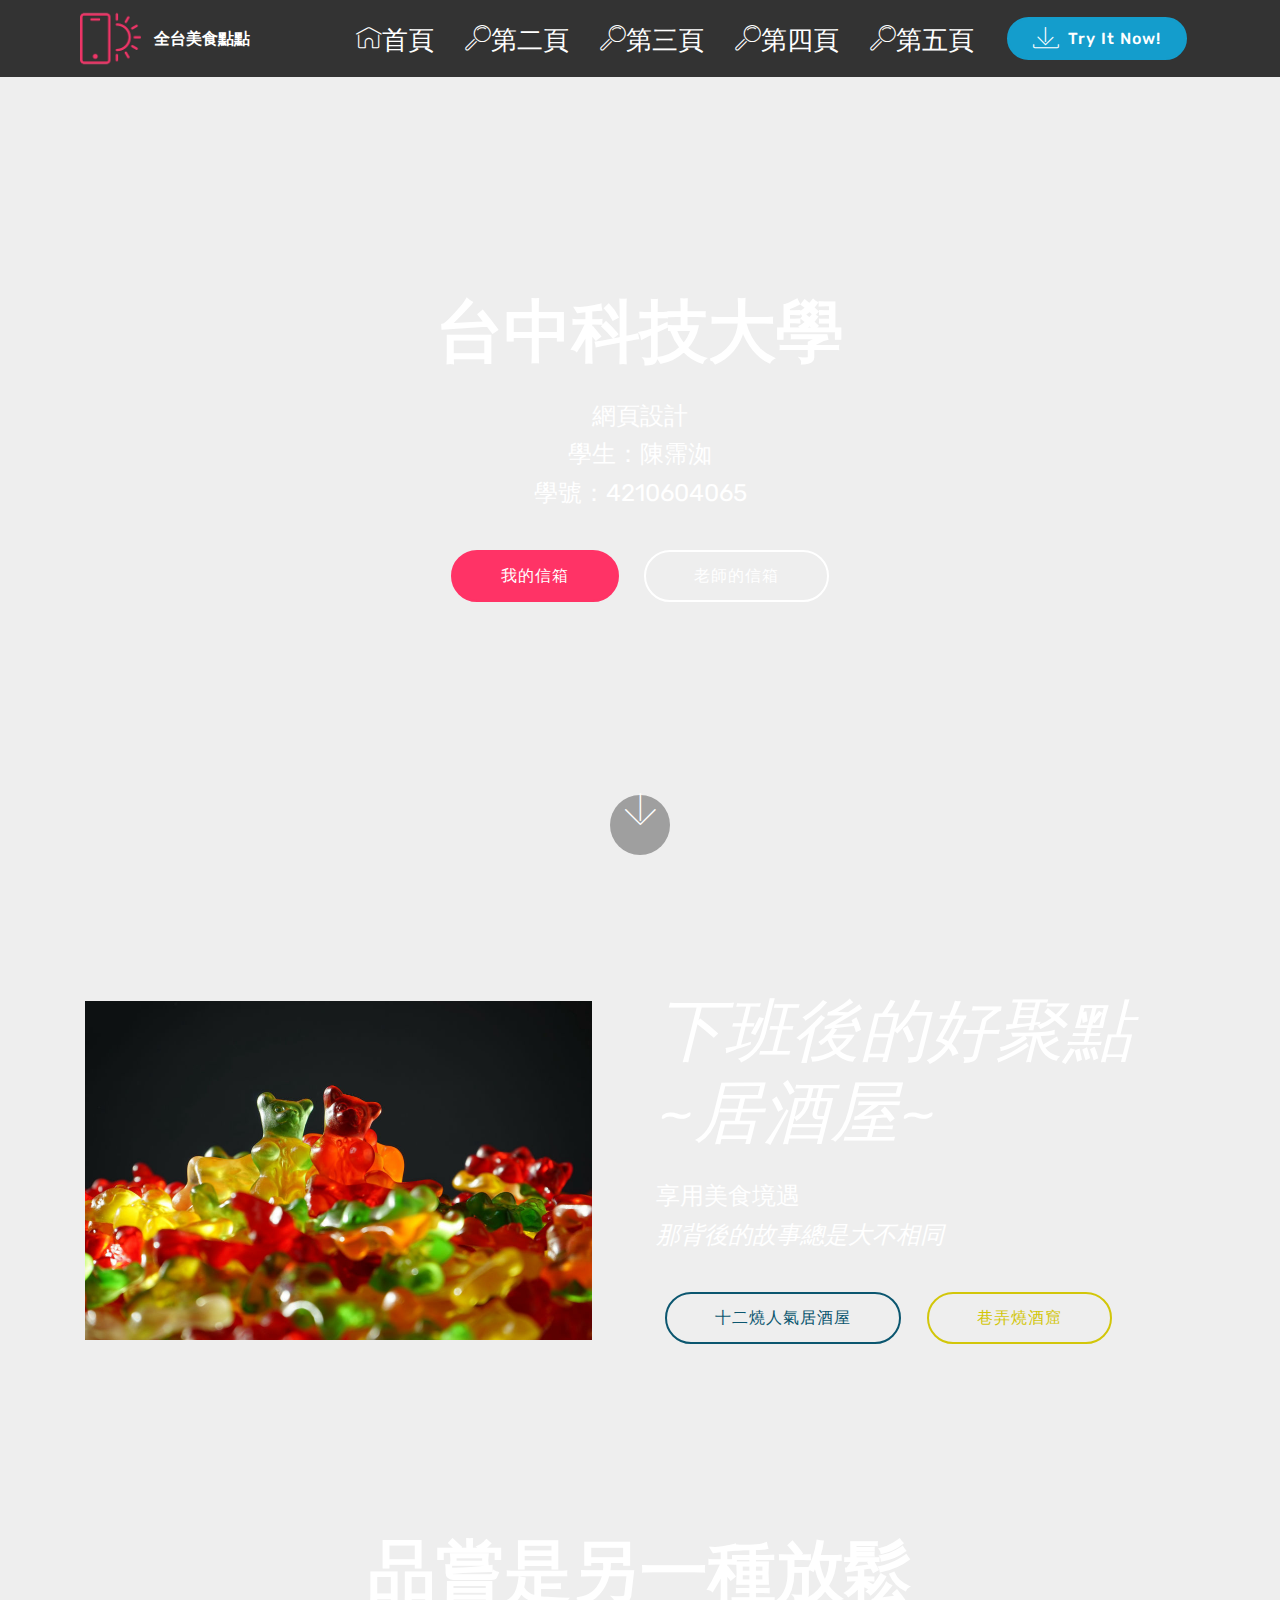
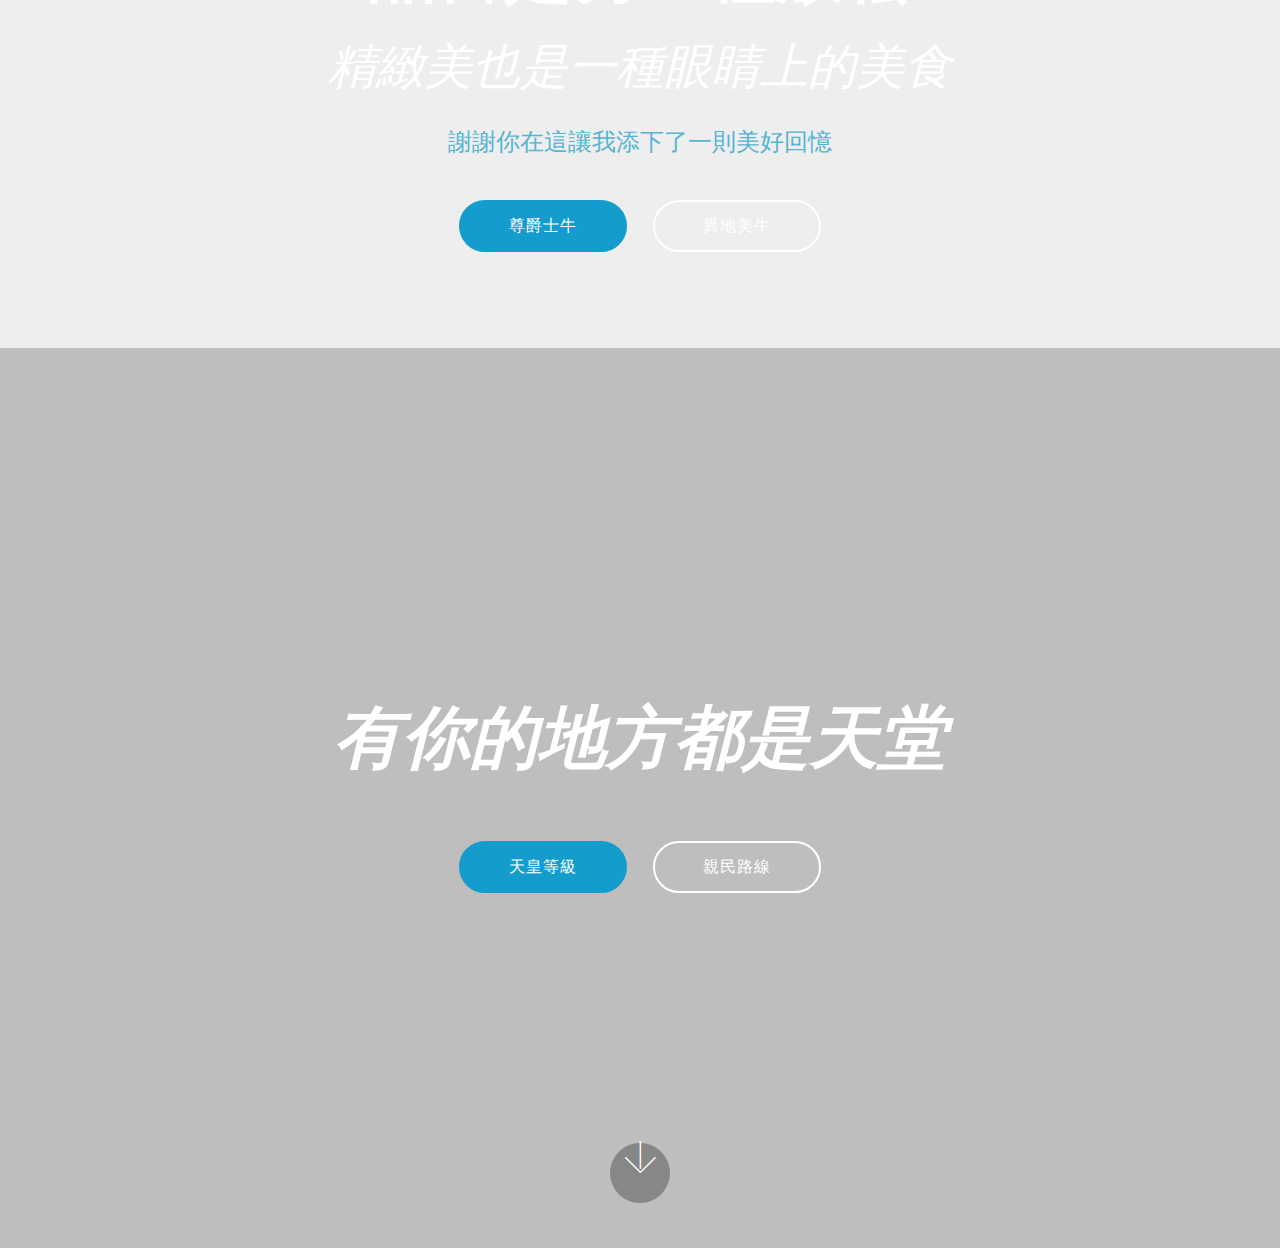
==== page1.html @ 60b51cb6 "create github pages" ====
<!DOCTYPE html>
<html >
<head>
  <!-- Site made with Mobirise Website Builder v4.8.6, https://mobirise.com -->
  <meta charset="UTF-8">
  <meta http-equiv="X-UA-Compatible" content="IE=edge">
  <meta name="generator" content="Mobirise v4.8.6, mobirise.com">
  <meta name="viewport" content="width=device-width, initial-scale=1, minimum-scale=1">
  <link rel="shortcut icon" href="assets/images/logo2.png" type="image/x-icon">
  <meta name="description" content="">
  <title>第二頁</title>
  <link rel="stylesheet" href="assets/web/assets/mobirise-icons/mobirise-icons.css">
  <link rel="stylesheet" href="assets/tether/tether.min.css">
  <link rel="stylesheet" href="assets/bootstrap/css/bootstrap.min.css">
  <link rel="stylesheet" href="assets/bootstrap/css/bootstrap-grid.min.css">
  <link rel="stylesheet" href="assets/bootstrap/css/bootstrap-reboot.min.css">
  <link rel="stylesheet" href="assets/dropdown/css/style.css">
  <link rel="stylesheet" href="assets/theme/css/style.css">
  <link rel="stylesheet" href="assets/mobirise/css/mbr-additional.css" type="text/css">
  
  
  
</head>
<body>
  <section class="menu cid-rbxahnQoRB" once="menu" id="menu1-a">

    

    <nav class="navbar navbar-expand beta-menu navbar-dropdown align-items-center navbar-fixed-top navbar-toggleable-sm">
        <button class="navbar-toggler navbar-toggler-right" type="button" data-toggle="collapse" data-target="#navbarSupportedContent" aria-controls="navbarSupportedContent" aria-expanded="false" aria-label="Toggle navigation">
            <div class="hamburger">
                <span></span>
                <span></span>
                <span></span>
                <span></span>
            </div>
        </button>
        <div class="menu-logo">
            <div class="navbar-brand">
                <span class="navbar-logo">
                    <a href="https://mobirise.com">
                         <img src="assets/images/logo2.png" alt="Mobirise" style="height: 3.8rem;">
                    </a>
                </span>
                <span class="navbar-caption-wrap"><a class="navbar-caption text-white display-4" href="http://food.mmweb.tw/">全台美食點點</a></span>
            </div>
        </div>
        <div class="collapse navbar-collapse" id="navbarSupportedContent">
            <ul class="navbar-nav nav-dropdown" data-app-modern-menu="true"><li class="nav-item">
                    <a class="nav-link link text-white display-4" href="index.html">
                        <span class="mbri-home mbr-iconfont mbr-iconfont-btn">首頁</span></a>
                </li>
                <li class="nav-item">
                    <a class="nav-link link text-white display-4" href="page1.html#header3-c">
                        <span class="mbri-search mbr-iconfont mbr-iconfont-btn">第二頁</span></a>
                </li><li class="nav-item"><a class="nav-link link text-white display-4" href="page2.html#header1-y">
                        <span class="mbri-search mbr-iconfont mbr-iconfont-btn">第三頁</span></a></li><li class="nav-item dropdown"><a class="nav-link link text-white display-4" href="page3.html#header6-14" aria-expanded="false">
                        <span class="mbri-search mbr-iconfont mbr-iconfont-btn">第四頁</span></a></li><li class="nav-item"><a class="nav-link link text-white display-4" href="page4.html#header4-1m" aria-expanded="false">
                        <span class="mbri-search mbr-iconfont mbr-iconfont-btn">第五頁</span></a></li></ul>
            <div class="navbar-buttons mbr-section-btn"><a class="btn btn-sm btn-primary display-4" href="https://mobirise.com">
                    <span class="mbri-save mbr-iconfont mbr-iconfont-btn "></span>
                    Try It Now!
                </a></div>
        </div>
    </nav>
</section>

<section class="engine"><a href="https://mobirise.info">Mobirise</a></section><section class="cid-rbxahpMtOV mbr-fullscreen mbr-parallax-background" id="header2-b">

    

    

    <div class="container align-center">
        <div class="row justify-content-md-center">
            <div class="mbr-white col-md-10">
                <h1 class="mbr-section-title mbr-bold pb-3 mbr-fonts-style display-1">
                    台中科技大學</h1>
                
                <p class="mbr-text pb-3 mbr-fonts-style display-5">
                    網頁設計<br>學生：陳霈洳<br>學號：4210604065</p>
                <div class="mbr-section-btn"><a class="btn btn-md btn-secondary display-4" href="mailto:chsunny035@yahoo.com.tw">我的信箱</a>
                    <a class="btn btn-md btn-white-outline display-4" href="mailto:elvis.hsieh@gmail.com">老師的信箱</a></div>
            </div>
        </div>
    </div>
    <div class="mbr-arrow hidden-sm-down" aria-hidden="true">
        <a href="#next">
            <i class="mbri-down mbr-iconfont"></i>
        </a>
    </div>
</section>

<section class="header3 cid-rbxahrlboE mbr-parallax-background" id="header3-c">

    

    

    <div class="container">
        <div class="media-container-row">
            <div class="mbr-figure" style="width: 100%;">
                <img src="assets/images/mbr-1014x676.jpg" alt="Mobirise" title="">
            </div>

            <div class="media-content">
                <h1 class="mbr-section-title mbr-white pb-3 mbr-fonts-style display-1"><em>下班後的好聚點</em><br><em>~居酒屋~</em></h1>
                
                <div class="mbr-section-text mbr-white pb-3 ">
                    <p class="mbr-text mbr-fonts-style display-5">享用美食境遇<br><em>那背後的故事總是大不相同</em></p>
                </div>
                <div class="mbr-section-btn"><a class="btn btn-md btn-primary-outline display-4" href="https://www.facebook.com/%E5%8D%81%E4%BA%8C%E7%87%92-137775906256820/">十二燒人氣居酒屋</a>
                    <a class="btn btn-md btn-success-outline display-4" href="https://zh-tw.facebook.com/pages/category/Bar---Grill/%E7%87%92%E9%85%92%E7%AA%9F-1478080845749423/">巷弄燒酒窟<br></a></div>
            </div>
        </div>
    </div>

</section>

<section class="header1 cid-rbxahtgnpG mbr-parallax-background" id="header1-d">

    

    

    <div class="container">
        <div class="row justify-content-md-center">
            <div class="mbr-white col-md-10">
                <h1 class="mbr-section-title align-center mbr-bold pb-3 mbr-fonts-style display-1">品嘗是另一種放鬆</h1>
                <h3 class="mbr-section-subtitle align-center mbr-light pb-3 mbr-fonts-style display-2"><em>精緻美也是一種眼睛上的美食</em></h3>
                <p class="mbr-text align-center pb-3 mbr-fonts-style display-5">
                    謝謝你在這讓我添下了一則美好回憶<br></p>
                <div class="mbr-section-btn align-center"><a class="btn btn-md btn-primary display-4" href="https://cairns-stonegrill.com.tw/o/index.php">尊爵士牛</a>
                    <a class="btn btn-md btn-white-outline display-4" href="http://box1817.pixnet.net/blog/post/347562965-%E3%80%90%E5%8F%B0%E4%B8%AD%E3%80%82%E8%A5%BF%E5%8D%80%E3%80%91%E5%8E%9F%E6%9C%A8%E7%87%92%E7%83%A4%E7%89%9B%E6%8E%92%E9%A4%90%E5%BB%B3%E3%80%82fore-restaur">異地美牛</a></div>
            </div>
        </div>
    </div>

</section>

<section class="header6 cid-rbxahuSpp9 mbr-fullscreen" data-bg-video="http://www.youtube.com/watch?v=uNCr7NdOJgw" id="header6-e">

    

    <div class="mbr-overlay" style="opacity: 0.2; background-color: rgb(0, 0, 0);">
    </div>

    <div class="container">
        <div class="row justify-content-md-center">
            <div class="mbr-white col-md-10">
                <h1 class="mbr-section-title align-center mbr-bold pb-3 mbr-fonts-style display-1"><em>有你的地方都是天堂</em></h1>
                <p class="mbr-text align-center pb-3 mbr-fonts-style display-5"></p>
                <div class="mbr-section-btn align-center"><a class="btn btn-md btn-primary display-4" href="http://www.crun.com.tw/home.php">天皇等級</a>
                        <a class="btn btn-md btn-white-outline display-4" href="https://www.mydeer.com.tw/">親民路線</a></div>
            </div>
        </div>
    </div>

    <div class="mbr-arrow hidden-sm-down" aria-hidden="true">
        <a href="#next">
            <i class="mbri-down mbr-iconfont"></i>
        </a>
    </div>
</section>


  <script src="assets/web/assets/jquery/jquery.min.js"></script>
  <script src="assets/popper/popper.min.js"></script>
  <script src="assets/tether/tether.min.js"></script>
  <script src="assets/bootstrap/js/bootstrap.min.js"></script>
  <script src="assets/smoothscroll/smooth-scroll.js"></script>
  <script src="assets/touchswipe/jquery.touch-swipe.min.js"></script>
  <script src="assets/parallax/jarallax.min.js"></script>
  <script src="assets/ytplayer/jquery.mb.ytplayer.min.js"></script>
  <script src="assets/vimeoplayer/jquery.mb.vimeo_player.js"></script>
  <script src="assets/dropdown/js/script.min.js"></script>
  <script src="assets/theme/js/script.js"></script>
  
  
</body>
</html>
---- assets/web/assets/mobirise-icons/mobirise-icons.css ----
@font-face {
  font-family: 'MobiriseIcons';
  src:  url('mobirise-icons.eot?spat4u');
  src:  url('mobirise-icons.eot?spat4u#iefix') format('embedded-opentype'),
    url('mobirise-icons.ttf?spat4u') format('truetype'),
    url('mobirise-icons.woff?spat4u') format('woff'),
    url('mobirise-icons.svg?spat4u#MobiriseIcons') format('svg');
  font-weight: normal;
  font-style: normal;
}

[class^="mbri-"], [class*=" mbri-"] {
  /* use !important to prevent issues with browser extensions that change fonts */
  font-family: MobiriseIcons !important;
  speak: none;
  font-style: normal;
  font-weight: normal;
  font-variant: normal;
  text-transform: none;
  line-height: 1;

  /* Better Font Rendering =========== */
  -webkit-font-smoothing: antialiased;
  -moz-osx-font-smoothing: grayscale;
}

.mbri-add-submenu:before {
  content: "\e900";
}
.mbri-alert:before {
  content: "\e901";
}
.mbri-align-center:before {
  content: "\e902";
}
.mbri-align-justify:before {
  content: "\e903";
}
.mbri-align-left:before {
  content: "\e904";
}
.mbri-align-right:before {
  content: "\e905";
}
.mbri-android:before {
  content: "\e906";
}
.mbri-apple:before {
  content: "\e907";
}
.mbri-arrow-down:before {
  content: "\e908";
}
.mbri-arrow-next:before {
  content: "\e909";
}
.mbri-arrow-prev:before {
  content: "\e90a";
}
.mbri-arrow-up:before {
  content: "\e90b";
}
.mbri-bold:before {
  content: "\e90c";
}
.mbri-bookmark:before {
  content: "\e90d";
}
.mbri-bootstrap:before {
  content: "\e90e";
}
.mbri-briefcase:before {
  content: "\e90f";
}
.mbri-browse:before {
  content: "\e910";
}
.mbri-bulleted-list:before {
  content: "\e911";
}
.mbri-calendar:before {
  content: "\e912";
}
.mbri-camera:before {
  content: "\e913";
}
.mbri-cart-add:before {
  content: "\e914";
}
.mbri-cart-full:before {
  content: "\e915";
}
.mbri-cash:before {
  content: "\e916";
}
.mbri-change-style:before {
  content: "\e917";
}
.mbri-chat:before {
  content: "\e918";
}
.mbri-clock:before {
  content: "\e919";
}
.mbri-close:before {
  content: "\e91a";
}
.mbri-cloud:before {
  content: "\e91b";
}
.mbri-code:before {
  content: "\e91c";
}
.mbri-contact-form:before {
  content: "\e91d";
}
.mbri-credit-card:before {
  content: "\e91e";
}
.mbri-cursor-click:before {
  content: "\e91f";
}
.mbri-cust-feedback:before {
  content: "\e920";
}
.mbri-database:before {
  content: "\e921";
}
.mbri-delivery:before {
  content: "\e922";
}
.mbri-desktop:before {
  content: "\e923";
}
.mbri-devices:before {
  content: "\e924";
}
.mbri-down:before {
  content: "\e925";
}
.mbri-download:before {
  content: "\e989";
}
.mbri-drag-n-drop:before {
  content: "\e927";
}
.mbri-drag-n-drop2:before {
  content: "\e928";
}
.mbri-edit:before {
  content: "\e929";
}
.mbri-edit2:before {
  content: "\e92a";
}
.mbri-error:before {
  content: "\e92b";
}
.mbri-extension:before {
  content: "\e92c";
}
.mbri-features:before {
  content: "\e92d";
}
.mbri-file:before {
  content: "\e92e";
}
.mbri-flag:before {
  content: "\e92f";
}
.mbri-folder:before {
  content: "\e930";
}
.mbri-gift:before {
  content: "\e931";
}
.mbri-github:before {
  content: "\e932";
}
.mbri-globe:before {
  content: "\e933";
}
.mbri-globe-2:before {
  content: "\e934";
}
.mbri-growing-chart:before {
  content: "\e935";
}
.mbri-hearth:before {
  content: "\e936";
}
.mbri-help:before {
  content: "\e937";
}
.mbri-home:before {
  content: "\e938";
}
.mbri-hot-cup:before {
  content: "\e939";
}
.mbri-idea:before {
  content: "\e93a";
}
.mbri-image-gallery:before {
  content: "\e93b";
}
.mbri-image-slider:before {
  content: "\e93c";
}
.mbri-info:before {
  content: "\e93d";
}
.mbri-italic:before {
  content: "\e93e";
}
.mbri-key:before {
  content: "\e93f";
}
.mbri-laptop:before {
  content: "\e940";
}
.mbri-layers:before {
  content: "\e941";
}
.mbri-left-right:before {
  content: "\e942";
}
.mbri-left:before {
  content: "\e943";
}
.mbri-letter:before {
  content: "\e944";
}
.mbri-like:before {
  content: "\e945";
}
.mbri-link:before {
  content: "\e946";
}
.mbri-lock:before {
  content: "\e947";
}
.mbri-login:before {
  content: "\e948";
}
.mbri-logout:before {
  content: "\e949";
}
.mbri-magic-stick:before {
  content: "\e94a";
}
.mbri-map-pin:before {
  content: "\e94b";
}
.mbri-menu:before {
  content: "\e94c";
}
.mbri-mobile:before {
  content: "\e94d";
}
.mbri-mobile2:before {
  content: "\e94e";
}
.mbri-mobirise:before {
  content: "\e94f";
}
.mbri-more-horizontal:before {
  content: "\e950";
}
.mbri-more-vertical:before {
  content: "\e951";
}
.mbri-music:before {
  content: "\e952";
}
.mbri-new-file:before {
  content: "\e953";
}
.mbri-numbered-list:before {
  content: "\e954";
}
.mbri-opened-folder:before {
  content: "\e955";
}
.mbri-pages:before {
  content: "\e956";
}
.mbri-paper-plane:before {
  content: "\e957";
}
.mbri-paperclip:before {
  content: "\e958";
}
.mbri-photo:before {
  content: "\e959";
}
.mbri-photos:before {
  content: "\e95a";
}
.mbri-pin:before {
  content: "\e95b";
}
.mbri-play:before {
  content: "\e95c";
}
.mbri-plus:before {
  content: "\e95d";
}
.mbri-preview:before {
  content: "\e95e";
}
.mbri-print:before {
  content: "\e95f";
}
.mbri-protect:before {
  content: "\e960";
}
.mbri-question:before {
  content: "\e961";
}
.mbri-quote-left:before {
  content: "\e962";
}
.mbri-quote-right:before {
  content: "\e963";
}
.mbri-refresh:before {
  content: "\e964";
}
.mbri-responsive:before {
  content: "\e965";
}
.mbri-right:before {
  content: "\e966";
}
.mbri-rocket:before {
  content: "\e967";
}
.mbri-sad-face:before {
  content: "\e968";
}
.mbri-sale:before {
  content: "\e969";
}
.mbri-save:before {
  content: "\e96a";
}
.mbri-search:before {
  content: "\e96b";
}
.mbri-setting:before {
  content: "\e96c";
}
.mbri-setting2:before {
  content: "\e96d";
}
.mbri-setting3:before {
  content: "\e96e";
}
.mbri-share:before {
  content: "\e96f";
}
.mbri-shopping-bag:before {
  content: "\e970";
}
.mbri-shopping-basket:before {
  content: "\e971";
}
.mbri-shopping-cart:before {
  content: "\e972";
}
.mbri-sites:before {
  content: "\e973";
}
.mbri-smile-face:before {
  content: "\e974";
}
.mbri-speed:before {
  content: "\e975";
}
.mbri-star:before {
  content: "\e976";
}
.mbri-success:before {
  content: "\e977";
}
.mbri-sun:before {
  content: "\e978";
}
.mbri-sun2:before {
  content: "\e979";
}
.mbri-tablet:before {
  content: "\e97a";
}
.mbri-tablet-vertical:before {
  content: "\e97b";
}
.mbri-target:before {
  content: "\e97c";
}
.mbri-timer:before {
  content: "\e97d";
}
.mbri-to-ftp:before {
  content: "\e97e";
}
.mbri-to-local-drive:before {
  content: "\e97f";
}
.mbri-touch-swipe:before {
  content: "\e980";
}
.mbri-touch:before {
  content: "\e981";
}
.mbri-trash:before {
  content: "\e982";
}
.mbri-underline:before {
  content: "\e983";
}
.mbri-unlink:before {
  content: "\e984";
}
.mbri-unlock:before {
  content: "\e985";
}
.mbri-up-down:before {
  content: "\e986";
}
.mbri-up:before {
  content: "\e987";
}
.mbri-update:before {
  content: "\e988";
}
.mbri-upload:before {
 content: "\e926"; 
}
.mbri-user:before {
  content: "\e98a";
}
.mbri-user2:before {
  content: "\e98b";
}
.mbri-users:before {
  content: "\e98c";
}
.mbri-video:before {
  content: "\e98d";
}
.mbri-video-play:before {
  content: "\e98e";
}
.mbri-watch:before {
  content: "\e98f";
}
.mbri-website-theme:before {
  content: "\e990";
}
.mbri-wifi:before {
  content: "\e991";
}
.mbri-windows:before {
  content: "\e992";
}
.mbri-zoom-out:before {
  content: "\e993";
}
.mbri-redo:before {
  content: "\e994";
}
.mbri-undo:before {
  content: "\e995";
}
---- assets/dropdown/css/style.css ----
.navbar-dropdown {
  left: 0;
  padding: 0;
  position: absolute;
  right: 0;
  top: 0;
  transition: all 0.45s ease;
  z-index: 1030;
  background: #282828; }
  .navbar-dropdown .navbar-logo {
    margin-right: 0.8rem;
    transition: margin 0.3s ease-in-out;
    vertical-align: middle; }
    .navbar-dropdown .navbar-logo img {
      height: 3.125rem;
      transition: all 0.3s ease-in-out; }
    .navbar-dropdown .navbar-logo.mbr-iconfont {
      font-size: 3.125rem;
      line-height: 3.125rem; }
  .navbar-dropdown .navbar-caption {
    font-weight: 700;
    white-space: normal;
    vertical-align: -4px;
    line-height: 3.125rem !important; }
    .navbar-dropdown .navbar-caption, .navbar-dropdown .navbar-caption:hover {
      color: inherit;
      text-decoration: none; }
  .navbar-dropdown .mbr-iconfont + .navbar-caption {
    vertical-align: -1px; }
  .navbar-dropdown.navbar-fixed-top {
    position: fixed; }
  .navbar-dropdown .navbar-brand span {
    vertical-align: -4px; }
  .navbar-dropdown.bg-color.transparent {
    background: none; }
  .navbar-dropdown.navbar-short .navbar-brand {
    padding: 0.625rem 0; }
    .navbar-dropdown.navbar-short .navbar-brand span {
      vertical-align: -1px; }
  .navbar-dropdown.navbar-short .navbar-caption {
    line-height: 2.375rem !important;
    vertical-align: -2px; }
  .navbar-dropdown.navbar-short .navbar-logo {
    margin-right: 0.5rem; }
    .navbar-dropdown.navbar-short .navbar-logo img {
      height: 2.375rem; }
    .navbar-dropdown.navbar-short .navbar-logo.mbr-iconfont {
      font-size: 2.375rem;
      line-height: 2.375rem; }
  .navbar-dropdown.navbar-short .mbr-table-cell {
    height: 3.625rem; }
  .navbar-dropdown .navbar-close {
    left: 0.6875rem;
    position: fixed;
    top: 0.75rem;
    z-index: 1000; }
  .navbar-dropdown .hamburger-icon {
    content: "";
    display: inline-block;
    vertical-align: middle;
    width: 16px;
    -webkit-box-shadow: 0 -6px 0 1px #282828,0 0 0 1px #282828,0 6px 0 1px #282828;
    -moz-box-shadow: 0 -6px 0 1px #282828,0 0 0 1px #282828,0 6px 0 1px #282828;
    box-shadow: 0 -6px 0 1px #282828,0 0 0 1px #282828,0 6px 0 1px #282828; }

.dropdown-menu .dropdown-toggle[data-toggle="dropdown-submenu"]::after {
  border-bottom: 0.35em solid transparent;
  border-left: 0.35em solid;
  border-right: 0;
  border-top: 0.35em solid transparent;
  margin-left: 0.3rem; }

.dropdown-menu .dropdown-item:focus {
  outline: 0; }

.nav-dropdown {
  font-size: 0.75rem;
  font-weight: 500;
  height: auto !important; }
  .nav-dropdown .nav-btn {
    padding-left: 1rem; }
  .nav-dropdown .link {
    margin: .667em 1.667em;
    font-weight: 500;
    padding: 0;
    transition: color .2s ease-in-out; }
    .nav-dropdown .link.dropdown-toggle {
      margin-right: 2.583em; }
      .nav-dropdown .link.dropdown-toggle::after {
        margin-left: .25rem;
        border-top: 0.35em solid;
        border-right: 0.35em solid transparent;
        border-left: 0.35em solid transparent;
        border-bottom: 0; }
      .nav-dropdown .link.dropdown-toggle[aria-expanded="true"] {
        margin: 0;
        padding: 0.667em 3.263em  0.667em 1.667em; }
  .nav-dropdown .link::after,
  .nav-dropdown .dropdown-item::after {
    color: inherit; }
  .nav-dropdown .btn {
    font-size: 0.75rem;
    font-weight: 700;
    letter-spacing: 0;
    margin-bottom: 0;
    padding-left: 1.25rem;
    padding-right: 1.25rem; }
  .nav-dropdown .dropdown-menu {
    border-radius: 0;
    border: 0;
    left: 0;
    margin: 0;
    padding-bottom: 1.25rem;
    padding-top: 1.25rem;
    position: relative; }
  .nav-dropdown .dropdown-submenu {
    margin-left: 0.125rem;
    top: 0; }
  .nav-dropdown .dropdown-item {
    font-weight: 500;
    line-height: 2;
    padding: 0.3846em 4.615em 0.3846em 1.5385em;
    position: relative;
    transition: color .2s ease-in-out, background-color .2s ease-in-out; }
    .nav-dropdown .dropdown-item::after {
      margin-top: -0.3077em;
      position: absolute;
      right: 1.1538em;
      top: 50%; }
    .nav-dropdown .dropdown-item:focus, .nav-dropdown .dropdown-item:hover {
      background: none; }

@media (max-width: 767px) {
  .nav-dropdown.navbar-toggleable-sm {
    bottom: 0;
    display: none;
    left: 0;
    overflow-x: hidden;
    position: fixed;
    top: 0;
    transform: translateX(-100%);
    -ms-transform: translateX(-100%);
    -webkit-transform: translateX(-100%);
    width: 18.75rem;
    z-index: 999; } }
.nav-dropdown.navbar-toggleable-xl {
  bottom: 0;
  display: none;
  left: 0;
  overflow-x: hidden;
  position: fixed;
  top: 0;
  transform: translateX(-100%);
  -ms-transform: translateX(-100%);
  -webkit-transform: translateX(-100%);
  width: 18.75rem;
  z-index: 999; }

.nav-dropdown-sm {
  display: block !important;
  overflow-x: hidden;
  overflow: auto;
  padding-top: 3.875rem; }
  .nav-dropdown-sm::after {
    content: "";
    display: block;
    height: 3rem;
    width: 100%; }
  .nav-dropdown-sm.collapse.in ~ .navbar-close {
    display: block !important; }
  .nav-dropdown-sm.collapsing, .nav-dropdown-sm.collapse.in {
    transform: translateX(0);
    -ms-transform: translateX(0);
    -webkit-transform: translateX(0);
    transition: all 0.25s ease-out;
    -webkit-transition: all 0.25s ease-out;
    background: #282828; }
  .nav-dropdown-sm.collapsing[aria-expanded="false"] {
    transform: translateX(-100%);
    -ms-transform: translateX(-100%);
    -webkit-transform: translateX(-100%); }
  .nav-dropdown-sm .nav-item {
    display: block;
    margin-left: 0 !important;
    padding-left: 0; }
  .nav-dropdown-sm .link,
  .nav-dropdown-sm .dropdown-item {
    border-top: 1px dotted rgba(255, 255, 255, 0.1);
    font-size: 0.8125rem;
    line-height: 1.6;
    margin: 0 !important;
    padding: 0.875rem 2.4rem 0.875rem 1.5625rem !important;
    position: relative;
    white-space: normal; }
    .nav-dropdown-sm .link:focus, .nav-dropdown-sm .link:hover,
    .nav-dropdown-sm .dropdown-item:focus,
    .nav-dropdown-sm .dropdown-item:hover {
      background: rgba(0, 0, 0, 0.2) !important;
      color: #c0a375; }
  .nav-dropdown-sm .nav-btn {
    position: relative;
    padding: 1.5625rem 1.5625rem 0 1.5625rem; }
    .nav-dropdown-sm .nav-btn::before {
      border-top: 1px dotted rgba(255, 255, 255, 0.1);
      content: "";
      left: 0;
      position: absolute;
      top: 0;
      width: 100%; }
    .nav-dropdown-sm .nav-btn + .nav-btn {
      padding-top: 0.625rem; }
      .nav-dropdown-sm .nav-btn + .nav-btn::before {
        display: none; }
  .nav-dropdown-sm .btn {
    padding: 0.625rem 0; }
  .nav-dropdown-sm .dropdown-toggle[data-toggle="dropdown-submenu"]::after {
    margin-left: .25rem;
    border-top: 0.35em solid;
    border-right: 0.35em solid transparent;
    border-left: 0.35em solid transparent;
    border-bottom: 0; }
  .nav-dropdown-sm .dropdown-toggle[data-toggle="dropdown-submenu"][aria-expanded="true"]::after {
    border-top: 0;
    border-right: 0.35em solid transparent;
    border-left: 0.35em solid transparent;
    border-bottom: 0.35em solid; }
  .nav-dropdown-sm .dropdown-menu {
    margin: 0;
    padding: 0;
    position: relative;
    top: 0;
    left: 0;
    width: 100%;
    border: 0;
    float: none;
    border-radius: 0;
    background: none; }
  .nav-dropdown-sm .dropdown-submenu {
    left: 100%;
    margin-left: 0.125rem;
    margin-top: -1.25rem;
    top: 0; }

.navbar-toggleable-sm .nav-dropdown .dropdown-menu {
  position: absolute; }

.navbar-toggleable-sm .nav-dropdown .dropdown-submenu {
  left: 100%;
  margin-left: 0.125rem;
  margin-top: -1.25rem;
  top: 0; }

.navbar-toggleable-sm.opened .nav-dropdown .dropdown-menu {
  position: relative; }

.navbar-toggleable-sm.opened .nav-dropdown .dropdown-submenu {
  left: 0;
  margin-left: 00rem;
  margin-top: 0rem;
  top: 0; }

.is-builder .nav-dropdown.collapsing {
  transition: none !important; }

/*# sourceMappingURL=style.css.map */
---- assets/theme/css/style.css ----
/*!
 * Mobirise v4 theme (https://mobirise.com/)
 * Copyright 2017 Mobirise
 */section{background-color:#eeeeee}section,.container,.container-fluid{position:relative;word-wrap:break-word}a.mbr-iconfont:hover{text-decoration:none}.article .lead p,.article .lead ul,.article .lead ol,.article .lead pre,.article .lead blockquote{margin-bottom:0}a{font-style:normal;font-weight:400;cursor:pointer}a,a:hover{text-decoration:none}figure{margin-bottom:0}body{color:#232323}h1,h2,h3,h4,h5,h6,.h1,.h2,.h3,.h4,.h5,.h6,.display-1,.display-2,.display-3,.display-4{line-height:1;word-break:break-word;word-wrap:break-word}b,strong{font-weight:bold}blockquote{padding:10px 0 10px 20px;position:relative;border-left:2px solid;border-color:#ff3366}input:-webkit-autofill,input:-webkit-autofill:hover,input:-webkit-autofill:focus,input:-webkit-autofill:active{transition-delay:9999s;transition-property:background-color, color}textarea[type="hidden"]{display:none}body{position:relative}section{background-position:50% 50%;background-repeat:no-repeat;background-size:cover}section .mbr-background-video,section .mbr-background-video-preview{position:absolute;bottom:0;left:0;right:0;top:0}.hidden{visibility:hidden}.mbr-z-index20{z-index:20}/*! Base colors */.mbr-white{color:#ffffff}.mbr-black{color:#000000}.mbr-bg-white{background-color:#ffffff}.mbr-bg-black{background-color:#000000}/*! Text-aligns */.align-left{text-align:left}.align-center{text-align:center}.align-right{text-align:right}@media (max-width: 767px){.align-left,.align-center,.align-right,.mbr-section-btn,.mbr-section-title{text-align:center}}/*! Font-weight  */.mbr-light{font-weight:300}.mbr-regular{font-weight:400}.mbr-semibold{font-weight:500}.mbr-bold{font-weight:700}/*! Media  */.media-size-item{-webkit-flex:1 1 auto;-moz-flex:1 1 auto;-ms-flex:1 1 auto;-o-flex:1 1 auto;flex:1 1 auto}.media-content{-webkit-flex-basis:100%;flex-basis:100%}.media-container-row{display:-ms-flexbox;display:-webkit-flex;display:flex;-webkit-flex-direction:row;-ms-flex-direction:row;flex-direction:row;-webkit-flex-wrap:wrap;-ms-flex-wrap:wrap;flex-wrap:wrap;-webkit-justify-content:center;-ms-flex-pack:center;justify-content:center;-webkit-align-content:center;-ms-flex-line-pack:center;align-content:center;-webkit-align-items:start;-ms-flex-align:start;align-items:start}.media-container-row .media-size-item{width:400px}.media-container-column{display:-ms-flexbox;display:-webkit-flex;display:flex;-webkit-flex-direction:column;-ms-flex-direction:column;flex-direction:column;-webkit-flex-wrap:wrap;-ms-flex-wrap:wrap;flex-wrap:wrap;-webkit-justify-content:center;-ms-flex-pack:center;justify-content:center;-webkit-align-content:center;-ms-flex-line-pack:center;align-content:center;-webkit-align-items:stretch;-ms-flex-align:stretch;align-items:stretch}.media-container-column>*{width:100%}@media (min-width: 992px){.media-container-row{-webkit-flex-wrap:nowrap;-ms-flex-wrap:nowrap;flex-wrap:nowrap}}figure{overflow:hidden}figure[mbr-media-size]{transition:width 0.1s}.mbr-figure img,.mbr-figure iframe{display:block;width:100%}.card{background-color:transparent;border:none}.card-img{text-align:center;flex-shrink:0;-webkit-flex-shrink:0}.media{max-width:100%;margin:0 auto}.mbr-figure{-ms-flex-item-align:center;-ms-grid-row-align:center;-webkit-align-self:center;align-self:center}.media-container>div{max-width:100%}.mbr-figure img,.card-img img{width:100%}@media (max-width: 991px){.media-size-item{width:auto !important}.media{width:auto}.mbr-figure{width:100% !important}}/*! Buttons */.mbr-section-btn{margin-left:-.25rem;margin-right:-.25rem;font-size:0}nav .mbr-section-btn{margin-left:0rem;margin-right:0rem}/*! Btn icon margin */.btn .mbr-iconfont,.btn.btn-sm .mbr-iconfont{cursor:pointer;margin-right:0.5rem}.btn.btn-md .mbr-iconfont,.btn.btn-md .mbr-iconfont{margin-right:0.8rem}.mbr-regular{font-weight:400}.mbr-semibold{font-weight:500}.mbr-bold{font-weight:700}[type="submit"]{-webkit-appearance:none}/*! Full-screen */.mbr-fullscreen .mbr-overlay{min-height:100vh}.mbr-fullscreen{display:flex;display:-webkit-flex;display:-moz-flex;display:-ms-flex;display:-o-flex;align-items:center;-webkit-align-items:center;min-height:100vh;padding-top:3rem;padding-bottom:3rem}/*! Map */.map{height:25rem;position:relative}.map iframe{width:100%;height:100%}.form-asterisk{font-family:initial;position:absolute;top:-2px;font-weight:normal}/*! Scroll to top arrow */.mbr-arrow-up{bottom:25px;right:90px;position:fixed;text-align:right;z-index:5000;color:#ffffff;font-size:32px;transform:rotate(180deg);-webkit-transform:rotate(180deg)}.mbr-arrow-up a{background:rgba(0,0,0,0.2);border-radius:3px;color:#fff;display:inline-block;height:60px;width:60px;outline-style:none !important;position:relative;text-decoration:none;transition:all .3s ease-in-out;cursor:pointer;text-align:center}.mbr-arrow-up a:hover{background-color:rgba(0,0,0,0.4)}.mbr-arrow-up a i{line-height:60px}.mbr-arrow-up-icon{display:block;color:#fff}.mbr-arrow-up-icon::before{content:"\203a";display:inline-block;font-family:serif;font-size:32px;line-height:1;font-style:normal;position:relative;top:6px;left:-4px;-webkit-transform:rotate(-90deg);transform:rotate(-90deg)}/*! Arrow Down */.mbr-arrow{position:absolute;bottom:45px;left:50%;width:60px;height:60px;cursor:pointer;background-color:rgba(80,80,80,0.5);border-radius:50%;-webkit-transform:translateX(-50%);transform:translateX(-50%)}.mbr-arrow>a{display:inline-block;text-decoration:none;outline-style:none;-webkit-animation:arrowdown 1.7s ease-in-out infinite;animation:arrowdown 1.7s ease-in-out infinite}.mbr-arrow>a>i{position:absolute;top:-2px;left:15px;font-size:2rem}@keyframes arrowdown{0%{transform:translateY(0px);-webkit-transform:translateY(0px)}50%{transform:translateY(-5px);-webkit-transform:translateY(-5px)}100%{transform:translateY(0px);-webkit-transform:translateY(0px)}}@-webkit-keyframes arrowdown{0%{transform:translateY(0px);-webkit-transform:translateY(0px)}50%{transform:translateY(-5px);-webkit-transform:translateY(-5px)}100%{transform:translateY(0px);-webkit-transform:translateY(0px)}}@media (max-width: 500px){.mbr-arrow-up{left:50%;right:auto;transform:translateX(-50%) rotate(180deg);-webkit-transform:translateX(-50%) rotate(180deg)}}@keyframes gradient-animation{from{background-position:0% 100%;animation-timing-function:ease-in-out}to{background-position:100% 0%;animation-timing-function:ease-in-out}}@-webkit-keyframes gradient-animation{from{background-position:0% 100%;animation-timing-function:ease-in-out}to{background-position:100% 0%;animation-timing-function:ease-in-out}}.bg-gradient{background-size:200% 200%;animation:gradient-animation 5s infinite alternate;-webkit-animation:gradient-animation 5s infinite alternate}.menu .navbar-brand{display:-webkit-flex}.menu .navbar-brand span{display:flex;display:-webkit-flex}.menu .navbar-brand .navbar-caption-wrap{display:-webkit-flex}.menu .navbar-brand .navbar-logo img{display:-webkit-flex}@media (min-width: 768px) and (max-width: 991px){.menu .navbar-toggleable-sm .navbar-nav{display:-webkit-box;display:-webkit-flex;display:-ms-flexbox}}@media (min-width: 992px){.menu .navbar-nav.nav-dropdown{display:-webkit-flex}.menu .navbar-toggleable-sm .navbar-collapse{display:-webkit-flex !important}}.navbar{display:-webkit-flex;-webkit-flex-wrap:wrap;-webkit-align-items:center;-webkit-justify-content:space-between}.navbar-collapse{-webkit-flex-basis:100%;-webkit-flex-grow:1;-webkit-align-items:center}.nav-dropdown .link{padding:.667em 1.667em !important;margin:0 !important}.nav{display:-webkit-flex;-webkit-flex-wrap:wrap}.row{display:-webkit-flex;-webkit-flex-wrap:wrap}.justify-content-center{-webkit-justify-content:center}.form-inline{display:-webkit-flex;-webkit-flex-flow:row wrap;-webkit-align-items:center}.card-wrapper{flex:1;-webkit-flex:1}.carousel-control{display:-webkit-flex;-webkit-align-items:center;-webkit-justify-content:center}.carousel-controls{display:-webkit-flex}.media{display:-webkit-flex}
/*# sourceMappingURL=style.css.map */
.engine {
	position: absolute;
	text-indent: -2400px;
	text-align: center;
	padding: 0;
	top: 0;
	left: -2400px;
}
---- assets/mobirise/css/mbr-additional.css ----
@import url(https://fonts.googleapis.com/css?family=Rubik:300,300i,400,400i,500,500i,700,700i,900,900i);





body {
  font-style: normal;
  line-height: 1.5;
}
.mbr-section-title {
  font-style: normal;
  line-height: 1.2;
}
.mbr-section-subtitle {
  line-height: 1.3;
}
.mbr-text {
  font-style: normal;
  line-height: 1.6;
}
.display-1 {
  font-family: 'Rubik', sans-serif;
  font-size: 4.25rem;
}
.display-1 > .mbr-iconfont {
  font-size: 6.8rem;
}
.display-2 {
  font-family: 'Rubik', sans-serif;
  font-size: 3rem;
}
.display-2 > .mbr-iconfont {
  font-size: 4.8rem;
}
.display-4 {
  font-family: 'Rubik', sans-serif;
  font-size: 1rem;
}
.display-4 > .mbr-iconfont {
  font-size: 1.6rem;
}
.display-5 {
  font-family: 'Rubik', sans-serif;
  font-size: 1.5rem;
}
.display-5 > .mbr-iconfont {
  font-size: 2.4rem;
}
.display-7 {
  font-family: 'Rubik', sans-serif;
  font-size: 1rem;
}
.display-7 > .mbr-iconfont {
  font-size: 1.6rem;
}
/* ---- Fluid typography for mobile devices ---- */
/* 1.4 - font scale ratio ( bootstrap == 1.42857 ) */
/* 100vw - current viewport width */
/* (48 - 20)  48 == 48rem == 768px, 20 == 20rem == 320px(minimal supported viewport) */
/* 0.65 - min scale variable, may vary */
@media (max-width: 768px) {
  .display-1 {
    font-size: 3.4rem;
    font-size: calc( 2.1374999999999997rem + (4.25 - 2.1374999999999997) * ((100vw - 20rem) / (48 - 20)));
    line-height: calc( 1.4 * (2.1374999999999997rem + (4.25 - 2.1374999999999997) * ((100vw - 20rem) / (48 - 20))));
  }
  .display-2 {
    font-size: 2.4rem;
    font-size: calc( 1.7rem + (3 - 1.7) * ((100vw - 20rem) / (48 - 20)));
    line-height: calc( 1.4 * (1.7rem + (3 - 1.7) * ((100vw - 20rem) / (48 - 20))));
  }
  .display-4 {
    font-size: 0.8rem;
    font-size: calc( 1rem + (1 - 1) * ((100vw - 20rem) / (48 - 20)));
    line-height: calc( 1.4 * (1rem + (1 - 1) * ((100vw - 20rem) / (48 - 20))));
  }
  .display-5 {
    font-size: 1.2rem;
    font-size: calc( 1.175rem + (1.5 - 1.175) * ((100vw - 20rem) / (48 - 20)));
    line-height: calc( 1.4 * (1.175rem + (1.5 - 1.175) * ((100vw - 20rem) / (48 - 20))));
  }
}
/* Buttons */
.btn {
  font-weight: 500;
  border-width: 2px;
  font-style: normal;
  letter-spacing: 1px;
  margin: .4rem .8rem;
  white-space: normal;
  -webkit-transition: all 0.3s ease-in-out;
  -moz-transition: all 0.3s ease-in-out;
  transition: all 0.3s ease-in-out;
  display: inline-flex;
  align-items: center;
  justify-content: center;
  word-break: break-word;
  -webkit-align-items: center;
  -webkit-justify-content: center;
  display: -webkit-inline-flex;
  padding: 1rem 3rem;
  border-radius: 3px;
}
.btn-sm {
  font-weight: 500;
  letter-spacing: 1px;
  -webkit-transition: all 0.3s ease-in-out;
  -moz-transition: all 0.3s ease-in-out;
  transition: all 0.3s ease-in-out;
  padding: 0.6rem 1.5rem;
  border-radius: 3px;
}
.btn-md {
  font-weight: 500;
  letter-spacing: 1px;
  margin: .4rem .8rem !important;
  -webkit-transition: all 0.3s ease-in-out;
  -moz-transition: all 0.3s ease-in-out;
  transition: all 0.3s ease-in-out;
  padding: 1rem 3rem;
  border-radius: 3px;
}
.btn-lg {
  font-weight: 500;
  letter-spacing: 1px;
  margin: .4rem .8rem !important;
  -webkit-transition: all 0.3s ease-in-out;
  -moz-transition: all 0.3s ease-in-out;
  transition: all 0.3s ease-in-out;
  padding: 1.2rem 3.2rem;
  border-radius: 3px;
}
.bg-primary {
  background-color: #149dcc !important;
}
.bg-success {
  background-color: #f7ed4a !important;
}
.bg-info {
  background-color: #82786e !important;
}
.bg-warning {
  background-color: #879a9f !important;
}
.bg-danger {
  background-color: #b1a374 !important;
}
.btn-primary,
.btn-primary:active {
  background-color: #149dcc !important;
  border-color: #149dcc !important;
  color: #ffffff !important;
}
.btn-primary:hover,
.btn-primary:focus,
.btn-primary.focus,
.btn-primary.active {
  color: #ffffff !important;
  background-color: #0d6786 !important;
  border-color: #0d6786 !important;
}
.btn-primary.disabled,
.btn-primary:disabled {
  color: #ffffff !important;
  background-color: #0d6786 !important;
  border-color: #0d6786 !important;
}
.btn-secondary,
.btn-secondary:active {
  background-color: #ff3366 !important;
  border-color: #ff3366 !important;
  color: #ffffff !important;
}
.btn-secondary:hover,
.btn-secondary:focus,
.btn-secondary.focus,
.btn-secondary.active {
  color: #ffffff !important;
  background-color: #e50039 !important;
  border-color: #e50039 !important;
}
.btn-secondary.disabled,
.btn-secondary:disabled {
  color: #ffffff !important;
  background-color: #e50039 !important;
  border-color: #e50039 !important;
}
.btn-info,
.btn-info:active {
  background-color: #82786e !important;
  border-color: #82786e !important;
  color: #ffffff !important;
}
.btn-info:hover,
.btn-info:focus,
.btn-info.focus,
.btn-info.active {
  color: #ffffff !important;
  background-color: #59524b !important;
  border-color: #59524b !important;
}
.btn-info.disabled,
.btn-info:disabled {
  color: #ffffff !important;
  background-color: #59524b !important;
  border-color: #59524b !important;
}
.btn-success,
.btn-success:active {
  background-color: #f7ed4a !important;
  border-color: #f7ed4a !important;
  color: #3f3c03 !important;
}
.btn-success:hover,
.btn-success:focus,
.btn-success.focus,
.btn-success.active {
  color: #3f3c03 !important;
  background-color: #eadd0a !important;
  border-color: #eadd0a !important;
}
.btn-success.disabled,
.btn-success:disabled {
  color: #3f3c03 !important;
  background-color: #eadd0a !important;
  border-color: #eadd0a !important;
}
.btn-warning,
.btn-warning:active {
  background-color: #879a9f !important;
  border-color: #879a9f !important;
  color: #ffffff !important;
}
.btn-warning:hover,
.btn-warning:focus,
.btn-warning.focus,
.btn-warning.active {
  color: #ffffff !important;
  background-color: #617479 !important;
  border-color: #617479 !important;
}
.btn-warning.disabled,
.btn-warning:disabled {
  color: #ffffff !important;
  background-color: #617479 !important;
  border-color: #617479 !important;
}
.btn-danger,
.btn-danger:active {
  background-color: #b1a374 !important;
  border-color: #b1a374 !important;
  color: #ffffff !important;
}
.btn-danger:hover,
.btn-danger:focus,
.btn-danger.focus,
.btn-danger.active {
  color: #ffffff !important;
  background-color: #8b7d4e !important;
  border-color: #8b7d4e !important;
}
.btn-danger.disabled,
.btn-danger:disabled {
  color: #ffffff !important;
  background-color: #8b7d4e !important;
  border-color: #8b7d4e !important;
}
.btn-white {
  color: #333333 !important;
}
.btn-white,
.btn-white:active {
  background-color: #ffffff !important;
  border-color: #ffffff !important;
  color: #808080 !important;
}
.btn-white:hover,
.btn-white:focus,
.btn-white.focus,
.btn-white.active {
  color: #808080 !important;
  background-color: #d9d9d9 !important;
  border-color: #d9d9d9 !important;
}
.btn-white.disabled,
.btn-white:disabled {
  color: #808080 !important;
  background-color: #d9d9d9 !important;
  border-color: #d9d9d9 !important;
}
.btn-black,
.btn-black:active {
  background-color: #333333 !important;
  border-color: #333333 !important;
  color: #ffffff !important;
}
.btn-black:hover,
.btn-black:focus,
.btn-black.focus,
.btn-black.active {
  color: #ffffff !important;
  background-color: #0d0d0d !important;
  border-color: #0d0d0d !important;
}
.btn-black.disabled,
.btn-black:disabled {
  color: #ffffff !important;
  background-color: #0d0d0d !important;
  border-color: #0d0d0d !important;
}
.btn-primary-outline,
.btn-primary-outline:active {
  background: none;
  border-color: #0b566f;
  color: #0b566f;
}
.btn-primary-outline:hover,
.btn-primary-outline:focus,
.btn-primary-outline.focus,
.btn-primary-outline.active {
  color: #ffffff;
  background-color: #149dcc;
  border-color: #149dcc;
}
.btn-primary-outline.disabled,
.btn-primary-outline:disabled {
  color: #ffffff !important;
  background-color: #149dcc !important;
  border-color: #149dcc !important;
}
.btn-secondary-outline,
.btn-secondary-outline:active {
  background: none;
  border-color: #cc0033;
  color: #cc0033;
}
.btn-secondary-outline:hover,
.btn-secondary-outline:focus,
.btn-secondary-outline.focus,
.btn-secondary-outline.active {
  color: #ffffff;
  background-color: #ff3366;
  border-color: #ff3366;
}
.btn-secondary-outline.disabled,
.btn-secondary-outline:disabled {
  color: #ffffff !important;
  background-color: #ff3366 !important;
  border-color: #ff3366 !important;
}
.btn-info-outline,
.btn-info-outline:active {
  background: none;
  border-color: #4b453f;
  color: #4b453f;
}
.btn-info-outline:hover,
.btn-info-outline:focus,
.btn-info-outline.focus,
.btn-info-outline.active {
  color: #ffffff;
  background-color: #82786e;
  border-color: #82786e;
}
.btn-info-outline.disabled,
.btn-info-outline:disabled {
  color: #ffffff !important;
  background-color: #82786e !important;
  border-color: #82786e !important;
}
.btn-success-outline,
.btn-success-outline:active {
  background: none;
  border-color: #d2c609;
  color: #d2c609;
}
.btn-success-outline:hover,
.btn-success-outline:focus,
.btn-success-outline.focus,
.btn-success-outline.active {
  color: #3f3c03;
  background-color: #f7ed4a;
  border-color: #f7ed4a;
}
.btn-success-outline.disabled,
.btn-success-outline:disabled {
  color: #3f3c03 !important;
  background-color: #f7ed4a !important;
  border-color: #f7ed4a !important;
}
.btn-warning-outline,
.btn-warning-outline:active {
  background: none;
  border-color: #55666b;
  color: #55666b;
}
.btn-warning-outline:hover,
.btn-warning-outline:focus,
.btn-warning-outline.focus,
.btn-warning-outline.active {
  color: #ffffff;
  background-color: #879a9f;
  border-color: #879a9f;
}
.btn-warning-outline.disabled,
.btn-warning-outline:disabled {
  color: #ffffff !important;
  background-color: #879a9f !important;
  border-color: #879a9f !important;
}
.btn-danger-outline,
.btn-danger-outline:active {
  background: none;
  border-color: #7a6e45;
  color: #7a6e45;
}
.btn-danger-outline:hover,
.btn-danger-outline:focus,
.btn-danger-outline.focus,
.btn-danger-outline.active {
  color: #ffffff;
  background-color: #b1a374;
  border-color: #b1a374;
}
.btn-danger-outline.disabled,
.btn-danger-outline:disabled {
  color: #ffffff !important;
  background-color: #b1a374 !important;
  border-color: #b1a374 !important;
}
.btn-black-outline,
.btn-black-outline:active {
  background: none;
  border-color: #000000;
  color: #000000;
}
.btn-black-outline:hover,
.btn-black-outline:focus,
.btn-black-outline.focus,
.btn-black-outline.active {
  color: #ffffff;
  background-color: #333333;
  border-color: #333333;
}
.btn-black-outline.disabled,
.btn-black-outline:disabled {
  color: #ffffff !important;
  background-color: #333333 !important;
  border-color: #333333 !important;
}
.btn-white-outline,
.btn-white-outline:active,
.btn-white-outline.active {
  background: none;
  border-color: #ffffff;
  color: #ffffff;
}
.btn-white-outline:hover,
.btn-white-outline:focus,
.btn-white-outline.focus {
  color: #333333;
  background-color: #ffffff;
  border-color: #ffffff;
}
.text-primary {
  color: #149dcc !important;
}
.text-secondary {
  color: #ff3366 !important;
}
.text-success {
  color: #f7ed4a !important;
}
.text-info {
  color: #82786e !important;
}
.text-warning {
  color: #879a9f !important;
}
.text-danger {
  color: #b1a374 !important;
}
.text-white {
  color: #ffffff !important;
}
.text-black {
  color: #000000 !important;
}
a.text-primary:hover,
a.text-primary:focus {
  color: #0b566f !important;
}
a.text-secondary:hover,
a.text-secondary:focus {
  color: #cc0033 !important;
}
a.text-success:hover,
a.text-success:focus {
  color: #d2c609 !important;
}
a.text-info:hover,
a.text-info:focus {
  color: #4b453f !important;
}
a.text-warning:hover,
a.text-warning:focus {
  color: #55666b !important;
}
a.text-danger:hover,
a.text-danger:focus {
  color: #7a6e45 !important;
}
a.text-white:hover,
a.text-white:focus {
  color: #b3b3b3 !important;
}
a.text-black:hover,
a.text-black:focus {
  color: #4d4d4d !important;
}
.alert-success {
  background-color: #70c770;
}
.alert-info {
  background-color: #82786e;
}
.alert-warning {
  background-color: #879a9f;
}
.alert-danger {
  background-color: #b1a374;
}
.mbr-section-btn a.btn:not(.btn-form) {
  border-radius: 100px;
}
.mbr-section-btn a.btn:not(.btn-form):hover,
.mbr-section-btn a.btn:not(.btn-form):focus {
  box-shadow: none !important;
}
.mbr-section-btn a.btn:not(.btn-form):hover,
.mbr-section-btn a.btn:not(.btn-form):focus {
  box-shadow: 0 10px 40px 0 rgba(0, 0, 0, 0.2) !important;
  -webkit-box-shadow: 0 10px 40px 0 rgba(0, 0, 0, 0.2) !important;
}
.mbr-gallery-filter li a {
  border-radius: 100px !important;
}
.mbr-gallery-filter li.active .btn {
  background-color: #149dcc;
  border-color: #149dcc;
  color: #ffffff;
}
.mbr-gallery-filter li.active .btn:focus {
  box-shadow: none;
}
.nav-tabs .nav-link {
  border-radius: 100px !important;
}
.btn-form {
  border-radius: 0;
}
.btn-form:hover {
  cursor: pointer;
}
a,
a:hover {
  color: #149dcc;
}
.mbr-plan-header.bg-primary .mbr-plan-subtitle,
.mbr-plan-header.bg-primary .mbr-plan-price-desc {
  color: #b4e6f8;
}
.mbr-plan-header.bg-success .mbr-plan-subtitle,
.mbr-plan-header.bg-success .mbr-plan-price-desc {
  color: #ffffff;
}
.mbr-plan-header.bg-info .mbr-plan-subtitle,
.mbr-plan-header.bg-info .mbr-plan-price-desc {
  color: #beb8b2;
}
.mbr-plan-header.bg-warning .mbr-plan-subtitle,
.mbr-plan-header.bg-warning .mbr-plan-price-desc {
  color: #ced6d8;
}
.mbr-plan-header.bg-danger .mbr-plan-subtitle,
.mbr-plan-header.bg-danger .mbr-plan-price-desc {
  color: #dfd9c6;
}
/* Scroll to top button*/
.scrollToTop_wraper {
  display: none;
}
#scrollToTop a i:before {
  content: '';
  position: absolute;
  height: 40%;
  top: 25%;
  background: #fff;
  width: 2px;
  left: calc(50% - 1px);
}
#scrollToTop a i:after {
  content: '';
  position: absolute;
  display: block;
  border-top: 2px solid #fff;
  border-right: 2px solid #fff;
  width: 40%;
  height: 40%;
  left: 30%;
  bottom: 30%;
  transform: rotate(135deg);
  -webkit-transform: rotate(135deg);
}
/* Others*/
.note-check a[data-value=Rubik] {
  font-style: normal;
}
.mbr-arrow a {
  color: #ffffff;
}
@media (max-width: 767px) {
  .mbr-arrow {
    display: none;
  }
}
.form-control-label {
  position: relative;
  cursor: pointer;
  margin-bottom: .357em;
  padding: 0;
}
.alert {
  color: #ffffff;
  border-radius: 0;
  border: 0;
  font-size: .875rem;
  line-height: 1.5;
  margin-bottom: 1.875rem;
  padding: 1.25rem;
  position: relative;
}
.alert.alert-form::after {
  background-color: inherit;
  bottom: -7px;
  content: "";
  display: block;
  height: 14px;
  left: 50%;
  margin-left: -7px;
  position: absolute;
  transform: rotate(45deg);
  width: 14px;
  -webkit-transform: rotate(45deg);
}
.form-control {
  background-color: #f5f5f5;
  box-shadow: none;
  color: #565656;
  font-family: 'Rubik', sans-serif;
  font-size: 1rem;
  line-height: 1.43;
  min-height: 3.5em;
  padding: 1.07em .5em;
}
.form-control > .mbr-iconfont {
  font-size: 1.6rem;
}
.form-control,
.form-control:focus {
  border: 1px solid #e8e8e8;
}
.form-active .form-control:invalid {
  border-color: red;
}
.mbr-overlay {
  background-color: #000;
  bottom: 0;
  left: 0;
  opacity: .5;
  position: absolute;
  right: 0;
  top: 0;
  z-index: 0;
}
blockquote {
  font-style: italic;
  padding: 10px 0 10px 20px;
  font-size: 1.09rem;
  position: relative;
  border-color: #149dcc;
  border-width: 3px;
}
ul,
ol,
pre,
blockquote {
  margin-bottom: 2.3125rem;
}
pre {
  background: #f4f4f4;
  padding: 10px 24px;
  white-space: pre-wrap;
}
.inactive {
  -webkit-user-select: none;
  -moz-user-select: none;
  -ms-user-select: none;
  user-select: none;
  pointer-events: none;
  -webkit-user-drag: none;
  user-drag: none;
}
.mbr-section__comments .row {
  justify-content: center;
  -webkit-justify-content: center;
}
/* Forms */
.mbr-form .btn {
  margin: .4rem 0;
}
.mbr-form .input-group-btn a.btn {
  border-radius: 100px !important;
}
.mbr-form .input-group-btn a.btn:hover {
  box-shadow: 0 10px 40px 0 rgba(0, 0, 0, 0.2);
}
.mbr-form .input-group-btn button[type="submit"] {
  border-radius: 100px !important;
  padding: 1rem 3rem;
}
.mbr-form .input-group-btn button[type="submit"]:hover {
  box-shadow: 0 10px 40px 0 rgba(0, 0, 0, 0.2);
}
.form2 .form-control {
  border-top-left-radius: 100px;
  border-bottom-left-radius: 100px;
}
.form2 .input-group-btn a.btn {
  border-top-left-radius: 0 !important;
  border-bottom-left-radius: 0 !important;
}
.form2 .input-group-btn button[type="submit"] {
  border-top-left-radius: 0 !important;
  border-bottom-left-radius: 0 !important;
}
.form3 input[type="email"] {
  border-radius: 100px !important;
}
@media (max-width: 349px) {
  .form2 input[type="email"] {
    border-radius: 100px !important;
  }
  .form2 .input-group-btn a.btn {
    border-radius: 100px !important;
  }
  .form2 .input-group-btn button[type="submit"] {
    border-radius: 100px !important;
  }
}
@media (max-width: 767px) {
  .btn {
    font-size: .75rem !important;
  }
  .btn .mbr-iconfont {
    font-size: 1rem !important;
  }
}
/* Social block */
.btn-social {
  font-size: 20px;
  border-radius: 50%;
  padding: 0;
  width: 44px;
  height: 44px;
  line-height: 44px;
  text-align: center;
  position: relative;
  border: 2px solid #c0a375;
  border-color: #149dcc;
  color: #232323;
  cursor: pointer;
}
.btn-social i {
  top: 0;
  line-height: 44px;
  width: 44px;
}
.btn-social:hover {
  color: #fff;
  background: #149dcc;
}
.btn-social + .btn {
  margin-left: .1rem;
}
/* Footer */
.mbr-footer-content li::before,
.mbr-footer .mbr-contacts li::before {
  background: #149dcc;
}
.mbr-footer-content li a:hover,
.mbr-footer .mbr-contacts li a:hover {
  color: #149dcc;
}
.footer3 input[type="email"],
.footer4 input[type="email"] {
  border-radius: 100px !important;
}
.footer3 .input-group-btn a.btn,
.footer4 .input-group-btn a.btn {
  border-radius: 100px !important;
}
.footer3 .input-group-btn button[type="submit"],
.footer4 .input-group-btn button[type="submit"] {
  border-radius: 100px !important;
}
/* Headers*/
.header13 .form-inline input[type="email"],
.header14 .form-inline input[type="email"] {
  border-radius: 100px;
}
.header13 .form-inline input[type="text"],
.header14 .form-inline input[type="text"] {
  border-radius: 100px;
}
.header13 .form-inline input[type="tel"],
.header14 .form-inline input[type="tel"] {
  border-radius: 100px;
}
.header13 .form-inline a.btn,
.header14 .form-inline a.btn {
  border-radius: 100px;
}
.header13 .form-inline button,
.header14 .form-inline button {
  border-radius: 100px !important;
}
.offset-1 {
  margin-left: 8.33333%;
}
.offset-2 {
  margin-left: 16.66667%;
}
.offset-3 {
  margin-left: 25%;
}
.offset-4 {
  margin-left: 33.33333%;
}
.offset-5 {
  margin-left: 41.66667%;
}
.offset-6 {
  margin-left: 50%;
}
.offset-7 {
  margin-left: 58.33333%;
}
.offset-8 {
  margin-left: 66.66667%;
}
.offset-9 {
  margin-left: 75%;
}
.offset-10 {
  margin-left: 83.33333%;
}
.offset-11 {
  margin-left: 91.66667%;
}
@media (min-width: 576px) {
  .offset-sm-0 {
    margin-left: 0%;
  }
  .offset-sm-1 {
    margin-left: 8.33333%;
  }
  .offset-sm-2 {
    margin-left: 16.66667%;
  }
  .offset-sm-3 {
    margin-left: 25%;
  }
  .offset-sm-4 {
    margin-left: 33.33333%;
  }
  .offset-sm-5 {
    margin-left: 41.66667%;
  }
  .offset-sm-6 {
    margin-left: 50%;
  }
  .offset-sm-7 {
    margin-left: 58.33333%;
  }
  .offset-sm-8 {
    margin-left: 66.66667%;
  }
  .offset-sm-9 {
    margin-left: 75%;
  }
  .offset-sm-10 {
    margin-left: 83.33333%;
  }
  .offset-sm-11 {
    margin-left: 91.66667%;
  }
}
@media (min-width: 768px) {
  .offset-md-0 {
    margin-left: 0%;
  }
  .offset-md-1 {
    margin-left: 8.33333%;
  }
  .offset-md-2 {
    margin-left: 16.66667%;
  }
  .offset-md-3 {
    margin-left: 25%;
  }
  .offset-md-4 {
    margin-left: 33.33333%;
  }
  .offset-md-5 {
    margin-left: 41.66667%;
  }
  .offset-md-6 {
    margin-left: 50%;
  }
  .offset-md-7 {
    margin-left: 58.33333%;
  }
  .offset-md-8 {
    margin-left: 66.66667%;
  }
  .offset-md-9 {
    margin-left: 75%;
  }
  .offset-md-10 {
    margin-left: 83.33333%;
  }
  .offset-md-11 {
    margin-left: 91.66667%;
  }
}
@media (min-width: 992px) {
  .offset-lg-0 {
    margin-left: 0%;
  }
  .offset-lg-1 {
    margin-left: 8.33333%;
  }
  .offset-lg-2 {
    margin-left: 16.66667%;
  }
  .offset-lg-3 {
    margin-left: 25%;
  }
  .offset-lg-4 {
    margin-left: 33.33333%;
  }
  .offset-lg-5 {
    margin-left: 41.66667%;
  }
  .offset-lg-6 {
    margin-left: 50%;
  }
  .offset-lg-7 {
    margin-left: 58.33333%;
  }
  .offset-lg-8 {
    margin-left: 66.66667%;
  }
  .offset-lg-9 {
    margin-left: 75%;
  }
  .offset-lg-10 {
    margin-left: 83.33333%;
  }
  .offset-lg-11 {
    margin-left: 91.66667%;
  }
}
@media (min-width: 1200px) {
  .offset-xl-0 {
    margin-left: 0%;
  }
  .offset-xl-1 {
    margin-left: 8.33333%;
  }
  .offset-xl-2 {
    margin-left: 16.66667%;
  }
  .offset-xl-3 {
    margin-left: 25%;
  }
  .offset-xl-4 {
    margin-left: 33.33333%;
  }
  .offset-xl-5 {
    margin-left: 41.66667%;
  }
  .offset-xl-6 {
    margin-left: 50%;
  }
  .offset-xl-7 {
    margin-left: 58.33333%;
  }
  .offset-xl-8 {
    margin-left: 66.66667%;
  }
  .offset-xl-9 {
    margin-left: 75%;
  }
  .offset-xl-10 {
    margin-left: 83.33333%;
  }
  .offset-xl-11 {
    margin-left: 91.66667%;
  }
}
.navbar-toggler {
  -webkit-align-self: flex-start;
  -ms-flex-item-align: start;
  align-self: flex-start;
  padding: 0.25rem 0.75rem;
  font-size: 1.25rem;
  line-height: 1;
  background: transparent;
  border: 1px solid transparent;
  -webkit-border-radius: 0.25rem;
  border-radius: 0.25rem;
}
.navbar-toggler:focus,
.navbar-toggler:hover {
  text-decoration: none;
}
.navbar-toggler-icon {
  display: inline-block;
  width: 1.5em;
  height: 1.5em;
  vertical-align: middle;
  content: "";
  background: no-repeat center center;
  -webkit-background-size: 100% 100%;
  -o-background-size: 100% 100%;
  background-size: 100% 100%;
}
.navbar-toggler-left {
  position: absolute;
  left: 1rem;
}
.navbar-toggler-right {
  position: absolute;
  right: 1rem;
}
@media (max-width: 575px) {
  .navbar-toggleable .navbar-nav .dropdown-menu {
    position: static;
    float: none;
  }
  .navbar-toggleable > .container {
    padding-right: 0;
    padding-left: 0;
  }
}
@media (min-width: 576px) {
  .navbar-toggleable {
    -webkit-box-orient: horizontal;
    -webkit-box-direction: normal;
    -webkit-flex-direction: row;
    -ms-flex-direction: row;
    flex-direction: row;
    -webkit-flex-wrap: nowrap;
    -ms-flex-wrap: nowrap;
    flex-wrap: nowrap;
    -webkit-box-align: center;
    -webkit-align-items: center;
    -ms-flex-align: center;
    align-items: center;
  }
  .navbar-toggleable .navbar-nav {
    -webkit-box-orient: horizontal;
    -webkit-box-direction: normal;
    -webkit-flex-direction: row;
    -ms-flex-direction: row;
    flex-direction: row;
  }
  .navbar-toggleable .navbar-nav .nav-link {
    padding-right: .5rem;
    padding-left: .5rem;
  }
  .navbar-toggleable > .container {
    display: -webkit-box;
    display: -webkit-flex;
    display: -ms-flexbox;
    display: flex;
    -webkit-flex-wrap: nowrap;
    -ms-flex-wrap: nowrap;
    flex-wrap: nowrap;
    -webkit-box-align: center;
    -webkit-align-items: center;
    -ms-flex-align: center;
    align-items: center;
  }
  .navbar-toggleable .navbar-collapse {
    display: -webkit-box !important;
    display: -webkit-flex !important;
    display: -ms-flexbox !important;
    display: flex !important;
    width: 100%;
  }
  .navbar-toggleable .navbar-toggler {
    display: none;
  }
}
@media (max-width: 767px) {
  .navbar-toggleable-sm .navbar-nav .dropdown-menu {
    position: static;
    float: none;
  }
  .navbar-toggleable-sm > .container {
    padding-right: 0;
    padding-left: 0;
  }
}
@media (min-width: 768px) {
  .navbar-toggleable-sm {
    -webkit-box-orient: horizontal;
    -webkit-box-direction: normal;
    -webkit-flex-direction: row;
    -ms-flex-direction: row;
    flex-direction: row;
    -webkit-flex-wrap: nowrap;
    -ms-flex-wrap: nowrap;
    flex-wrap: nowrap;
    -webkit-box-align: center;
    -webkit-align-items: center;
    -ms-flex-align: center;
    align-items: center;
  }
  .navbar-toggleable-sm .navbar-nav {
    -webkit-box-orient: horizontal;
    -webkit-box-direction: normal;
    -webkit-flex-direction: row;
    -ms-flex-direction: row;
    flex-direction: row;
  }
  .navbar-toggleable-sm .navbar-nav .nav-link {
    padding-right: .5rem;
    padding-left: .5rem;
  }
  .navbar-toggleable-sm > .container {
    display: -webkit-box;
    display: -webkit-flex;
    display: -ms-flexbox;
    display: flex;
    -webkit-flex-wrap: nowrap;
    -ms-flex-wrap: nowrap;
    flex-wrap: nowrap;
    -webkit-box-align: center;
    -webkit-align-items: center;
    -ms-flex-align: center;
    align-items: center;
  }
  .navbar-toggleable-sm .navbar-collapse {
    display: none;
    width: 100%;
  }
  .navbar-toggleable-sm .navbar-toggler {
    display: none;
  }
}
@media (max-width: 991px) {
  .navbar-toggleable-md .navbar-nav .dropdown-menu {
    position: static;
    float: none;
  }
  .navbar-toggleable-md > .container {
    padding-right: 0;
    padding-left: 0;
  }
}
@media (min-width: 992px) {
  .navbar-toggleable-md {
    -webkit-box-orient: horizontal;
    -webkit-box-direction: normal;
    -webkit-flex-direction: row;
    -ms-flex-direction: row;
    flex-direction: row;
    -webkit-flex-wrap: nowrap;
    -ms-flex-wrap: nowrap;
    flex-wrap: nowrap;
    -webkit-box-align: center;
    -webkit-align-items: center;
    -ms-flex-align: center;
    align-items: center;
  }
  .navbar-toggleable-md .navbar-nav {
    -webkit-box-orient: horizontal;
    -webkit-box-direction: normal;
    -webkit-flex-direction: row;
    -ms-flex-direction: row;
    flex-direction: row;
  }
  .navbar-toggleable-md .navbar-nav .nav-link {
    padding-right: .5rem;
    padding-left: .5rem;
  }
  .navbar-toggleable-md > .container {
    display: -webkit-box;
    display: -webkit-flex;
    display: -ms-flexbox;
    display: flex;
    -webkit-flex-wrap: nowrap;
    -ms-flex-wrap: nowrap;
    flex-wrap: nowrap;
    -webkit-box-align: center;
    -webkit-align-items: center;
    -ms-flex-align: center;
    align-items: center;
  }
  .navbar-toggleable-md .navbar-collapse {
    display: -webkit-box !important;
    display: -webkit-flex !important;
    display: -ms-flexbox !important;
    display: flex !important;
    width: 100%;
  }
  .navbar-toggleable-md .navbar-toggler {
    display: none;
  }
}
@media (max-width: 1199px) {
  .navbar-toggleable-lg .navbar-nav .dropdown-menu {
    position: static;
    float: none;
  }
  .navbar-toggleable-lg > .container {
    padding-right: 0;
    padding-left: 0;
  }
}
@media (min-width: 1200px) {
  .navbar-toggleable-lg {
    -webkit-box-orient: horizontal;
    -webkit-box-direction: normal;
    -webkit-flex-direction: row;
    -ms-flex-direction: row;
    flex-direction: row;
    -webkit-flex-wrap: nowrap;
    -ms-flex-wrap: nowrap;
    flex-wrap: nowrap;
    -webkit-box-align: center;
    -webkit-align-items: center;
    -ms-flex-align: center;
    align-items: center;
  }
  .navbar-toggleable-lg .navbar-nav {
    -webkit-box-orient: horizontal;
    -webkit-box-direction: normal;
    -webkit-flex-direction: row;
    -ms-flex-direction: row;
    flex-direction: row;
  }
  .navbar-toggleable-lg .navbar-nav .nav-link {
    padding-right: .5rem;
    padding-left: .5rem;
  }
  .navbar-toggleable-lg > .container {
    display: -webkit-box;
    display: -webkit-flex;
    display: -ms-flexbox;
    display: flex;
    -webkit-flex-wrap: nowrap;
    -ms-flex-wrap: nowrap;
    flex-wrap: nowrap;
    -webkit-box-align: center;
    -webkit-align-items: center;
    -ms-flex-align: center;
    align-items: center;
  }
  .navbar-toggleable-lg .navbar-collapse {
    display: -webkit-box !important;
    display: -webkit-flex !important;
    display: -ms-flexbox !important;
    display: flex !important;
    width: 100%;
  }
  .navbar-toggleable-lg .navbar-toggler {
    display: none;
  }
}
.navbar-toggleable-xl {
  -webkit-box-orient: horizontal;
  -webkit-box-direction: normal;
  -webkit-flex-direction: row;
  -ms-flex-direction: row;
  flex-direction: row;
  -webkit-flex-wrap: nowrap;
  -ms-flex-wrap: nowrap;
  flex-wrap: nowrap;
  -webkit-box-align: center;
  -webkit-align-items: center;
  -ms-flex-align: center;
  align-items: center;
}
.navbar-toggleable-xl .navbar-nav .dropdown-menu {
  position: static;
  float: none;
}
.navbar-toggleable-xl > .container {
  padding-right: 0;
  padding-left: 0;
}
.navbar-toggleable-xl .navbar-nav {
  -webkit-box-orient: horizontal;
  -webkit-box-direction: normal;
  -webkit-flex-direction: row;
  -ms-flex-direction: row;
  flex-direction: row;
}
.navbar-toggleable-xl .navbar-nav .nav-link {
  padding-right: .5rem;
  padding-left: .5rem;
}
.navbar-toggleable-xl > .container {
  display: -webkit-box;
  display: -webkit-flex;
  display: -ms-flexbox;
  display: flex;
  -webkit-flex-wrap: nowrap;
  -ms-flex-wrap: nowrap;
  flex-wrap: nowrap;
  -webkit-box-align: center;
  -webkit-align-items: center;
  -ms-flex-align: center;
  align-items: center;
}
.navbar-toggleable-xl .navbar-collapse {
  display: -webkit-box !important;
  display: -webkit-flex !important;
  display: -ms-flexbox !important;
  display: flex !important;
  width: 100%;
}
.navbar-toggleable-xl .navbar-toggler {
  display: none;
}
.card-img {
  width: auto;
}
.menu .navbar.collapsed:not(.beta-menu) {
  flex-direction: column;
  -webkit-flex-direction: column;
}
.carousel-item.active,
.carousel-item-next,
.carousel-item-prev {
  display: -webkit-box;
  display: -webkit-flex;
  display: -ms-flexbox;
  display: flex;
}
.note-air-layout .dropup .dropdown-menu,
.note-air-layout .navbar-fixed-bottom .dropdown .dropdown-menu {
  bottom: initial !important;
}
html,
body {
  height: auto;
  min-height: 100vh;
}
.dropup .dropdown-toggle::after {
  display: none;
}
.cid-qTkzRZLJNu .navbar {
  padding: .5rem 0;
  background: #333333;
  transition: none;
  min-height: 77px;
}
.cid-qTkzRZLJNu .navbar-dropdown.bg-color.transparent.opened {
  background: #333333;
}
.cid-qTkzRZLJNu a {
  font-style: normal;
}
.cid-qTkzRZLJNu .nav-item span {
  padding-right: 0.4em;
  line-height: 0.5em;
  vertical-align: text-bottom;
  position: relative;
  text-decoration: none;
}
.cid-qTkzRZLJNu .nav-item a {
  display: flex;
  align-items: center;
  justify-content: center;
  padding: 0.7rem 0 !important;
  margin: 0rem .65rem !important;
}
.cid-qTkzRZLJNu .nav-item:focus,
.cid-qTkzRZLJNu .nav-link:focus {
  outline: none;
}
.cid-qTkzRZLJNu .btn {
  padding: 0.4rem 1.5rem;
  display: inline-flex;
  align-items: center;
}
.cid-qTkzRZLJNu .btn .mbr-iconfont {
  font-size: 1.6rem;
}
.cid-qTkzRZLJNu .menu-logo {
  margin-right: auto;
}
.cid-qTkzRZLJNu .menu-logo .navbar-brand {
  display: flex;
  margin-left: 5rem;
  padding: 0;
  transition: padding .2s;
  min-height: 3.8rem;
  align-items: center;
}
.cid-qTkzRZLJNu .menu-logo .navbar-brand .navbar-caption-wrap {
  display: -webkit-flex;
  -webkit-align-items: center;
  align-items: center;
  word-break: break-word;
  min-width: 7rem;
  margin: .3rem 0;
}
.cid-qTkzRZLJNu .menu-logo .navbar-brand .navbar-caption-wrap .navbar-caption {
  line-height: 1.2rem !important;
  padding-right: 2rem;
}
.cid-qTkzRZLJNu .menu-logo .navbar-brand .navbar-logo {
  font-size: 4rem;
  transition: font-size 0.25s;
}
.cid-qTkzRZLJNu .menu-logo .navbar-brand .navbar-logo img {
  display: flex;
}
.cid-qTkzRZLJNu .menu-logo .navbar-brand .navbar-logo .mbr-iconfont {
  transition: font-size 0.25s;
}
.cid-qTkzRZLJNu .navbar-toggleable-sm .navbar-collapse {
  justify-content: flex-end;
  -webkit-justify-content: flex-end;
  padding-right: 5rem;
  width: auto;
}
.cid-qTkzRZLJNu .navbar-toggleable-sm .navbar-collapse .navbar-nav {
  flex-wrap: wrap;
  -webkit-flex-wrap: wrap;
  padding-left: 0;
}
.cid-qTkzRZLJNu .navbar-toggleable-sm .navbar-collapse .navbar-nav .nav-item {
  -webkit-align-self: center;
  align-self: center;
}
.cid-qTkzRZLJNu .navbar-toggleable-sm .navbar-collapse .navbar-buttons {
  padding-left: 0;
  padding-bottom: 0;
}
.cid-qTkzRZLJNu .dropdown .dropdown-menu {
  background: #333333;
  display: none;
  position: absolute;
  min-width: 5rem;
  padding-top: 1.4rem;
  padding-bottom: 1.4rem;
  text-align: left;
}
.cid-qTkzRZLJNu .dropdown .dropdown-menu .dropdown-item {
  width: auto;
  padding: 0.235em 1.5385em 0.235em 1.5385em !important;
}
.cid-qTkzRZLJNu .dropdown .dropdown-menu .dropdown-item::after {
  right: 0.5rem;
}
.cid-qTkzRZLJNu .dropdown .dropdown-menu .dropdown-submenu {
  margin: 0;
}
.cid-qTkzRZLJNu .dropdown.open > .dropdown-menu {
  display: block;
}
.cid-qTkzRZLJNu .navbar-toggleable-sm.opened:after {
  position: absolute;
  width: 100vw;
  height: 100vh;
  content: '';
  background-color: rgba(0, 0, 0, 0.1);
  left: 0;
  bottom: 0;
  transform: translateY(100%);
  -webkit-transform: translateY(100%);
  z-index: 1000;
}
.cid-qTkzRZLJNu .navbar.navbar-short {
  min-height: 60px;
  transition: all .2s;
}
.cid-qTkzRZLJNu .navbar.navbar-short .navbar-toggler-right {
  top: 20px;
}
.cid-qTkzRZLJNu .navbar.navbar-short .navbar-logo a {
  font-size: 2.5rem !important;
  line-height: 2.5rem;
  transition: font-size 0.25s;
}
.cid-qTkzRZLJNu .navbar.navbar-short .navbar-logo a .mbr-iconfont {
  font-size: 2.5rem !important;
}
.cid-qTkzRZLJNu .navbar.navbar-short .navbar-logo a img {
  height: 3rem !important;
}
.cid-qTkzRZLJNu .navbar.navbar-short .navbar-brand {
  min-height: 3rem;
}
.cid-qTkzRZLJNu button.navbar-toggler {
  width: 31px;
  height: 18px;
  cursor: pointer;
  transition: all .2s;
  top: 1.5rem;
  right: 1rem;
}
.cid-qTkzRZLJNu button.navbar-toggler:focus {
  outline: none;
}
.cid-qTkzRZLJNu button.navbar-toggler .hamburger span {
  position: absolute;
  right: 0;
  width: 30px;
  height: 2px;
  border-right: 5px;
  background-color: #ffffff;
}
.cid-qTkzRZLJNu button.navbar-toggler .hamburger span:nth-child(1) {
  top: 0;
  transition: all .2s;
}
.cid-qTkzRZLJNu button.navbar-toggler .hamburger span:nth-child(2) {
  top: 8px;
  transition: all .15s;
}
.cid-qTkzRZLJNu button.navbar-toggler .hamburger span:nth-child(3) {
  top: 8px;
  transition: all .15s;
}
.cid-qTkzRZLJNu button.navbar-toggler .hamburger span:nth-child(4) {
  top: 16px;
  transition: all .2s;
}
.cid-qTkzRZLJNu nav.opened .hamburger span:nth-child(1) {
  top: 8px;
  width: 0;
  opacity: 0;
  right: 50%;
  transition: all .2s;
}
.cid-qTkzRZLJNu nav.opened .hamburger span:nth-child(2) {
  -webkit-transform: rotate(45deg);
  transform: rotate(45deg);
  transition: all .25s;
}
.cid-qTkzRZLJNu nav.opened .hamburger span:nth-child(3) {
  -webkit-transform: rotate(-45deg);
  transform: rotate(-45deg);
  transition: all .25s;
}
.cid-qTkzRZLJNu nav.opened .hamburger span:nth-child(4) {
  top: 8px;
  width: 0;
  opacity: 0;
  right: 50%;
  transition: all .2s;
}
.cid-qTkzRZLJNu .collapsed.navbar-expand {
  flex-direction: column;
}
.cid-qTkzRZLJNu .collapsed .btn {
  display: flex;
}
.cid-qTkzRZLJNu .collapsed .navbar-collapse {
  display: none !important;
  padding-right: 0 !important;
}
.cid-qTkzRZLJNu .collapsed .navbar-collapse.collapsing,
.cid-qTkzRZLJNu .collapsed .navbar-collapse.show {
  display: block !important;
}
.cid-qTkzRZLJNu .collapsed .navbar-collapse.collapsing .navbar-nav,
.cid-qTkzRZLJNu .collapsed .navbar-collapse.show .navbar-nav {
  display: block;
  text-align: center;
}
.cid-qTkzRZLJNu .collapsed .navbar-collapse.collapsing .navbar-nav .nav-item,
.cid-qTkzRZLJNu .collapsed .navbar-collapse.show .navbar-nav .nav-item {
  clear: both;
}
.cid-qTkzRZLJNu .collapsed .navbar-collapse.collapsing .navbar-buttons,
.cid-qTkzRZLJNu .collapsed .navbar-collapse.show .navbar-buttons {
  text-align: center;
}
.cid-qTkzRZLJNu .collapsed .navbar-collapse.collapsing .navbar-buttons:last-child,
.cid-qTkzRZLJNu .collapsed .navbar-collapse.show .navbar-buttons:last-child {
  margin-bottom: 1rem;
}
.cid-qTkzRZLJNu .collapsed button.navbar-toggler {
  display: block;
}
.cid-qTkzRZLJNu .collapsed .navbar-brand {
  margin-left: 1rem !important;
}
.cid-qTkzRZLJNu .collapsed .navbar-toggleable-sm {
  flex-direction: column;
  -webkit-flex-direction: column;
}
.cid-qTkzRZLJNu .collapsed .dropdown .dropdown-menu {
  width: 100%;
  text-align: center;
  position: relative;
  opacity: 0;
  display: block;
  height: 0;
  visibility: hidden;
  padding: 0;
  transition-duration: .5s;
  transition-property: opacity,padding,height;
}
.cid-qTkzRZLJNu .collapsed .dropdown.open > .dropdown-menu {
  position: relative;
  opacity: 1;
  height: auto;
  padding: 1.4rem 0;
  visibility: visible;
}
.cid-qTkzRZLJNu .collapsed .dropdown .dropdown-submenu {
  left: 0;
  text-align: center;
  width: 100%;
}
.cid-qTkzRZLJNu .collapsed .dropdown .dropdown-toggle[data-toggle="dropdown-submenu"]::after {
  margin-top: 0;
  position: inherit;
  right: 0;
  top: 50%;
  display: inline-block;
  width: 0;
  height: 0;
  margin-left: .3em;
  vertical-align: middle;
  content: "";
  border-top: .30em solid;
  border-right: .30em solid transparent;
  border-left: .30em solid transparent;
}
@media (max-width: 991px) {
  .cid-qTkzRZLJNu .navbar-expand {
    flex-direction: column;
  }
  .cid-qTkzRZLJNu img {
    height: 3.8rem !important;
  }
  .cid-qTkzRZLJNu .btn {
    display: flex;
  }
  .cid-qTkzRZLJNu button.navbar-toggler {
    display: block;
  }
  .cid-qTkzRZLJNu .navbar-brand {
    margin-left: 1rem !important;
  }
  .cid-qTkzRZLJNu .navbar-toggleable-sm {
    flex-direction: column;
    -webkit-flex-direction: column;
  }
  .cid-qTkzRZLJNu .navbar-collapse {
    display: none !important;
    padding-right: 0 !important;
  }
  .cid-qTkzRZLJNu .navbar-collapse.collapsing,
  .cid-qTkzRZLJNu .navbar-collapse.show {
    display: block !important;
  }
  .cid-qTkzRZLJNu .navbar-collapse.collapsing .navbar-nav,
  .cid-qTkzRZLJNu .navbar-collapse.show .navbar-nav {
    display: block;
    text-align: center;
  }
  .cid-qTkzRZLJNu .navbar-collapse.collapsing .navbar-nav .nav-item,
  .cid-qTkzRZLJNu .navbar-collapse.show .navbar-nav .nav-item {
    clear: both;
  }
  .cid-qTkzRZLJNu .navbar-collapse.collapsing .navbar-buttons,
  .cid-qTkzRZLJNu .navbar-collapse.show .navbar-buttons {
    text-align: center;
  }
  .cid-qTkzRZLJNu .navbar-collapse.collapsing .navbar-buttons:last-child,
  .cid-qTkzRZLJNu .navbar-collapse.show .navbar-buttons:last-child {
    margin-bottom: 1rem;
  }
  .cid-qTkzRZLJNu .dropdown .dropdown-menu {
    width: 100%;
    text-align: center;
    position: relative;
    opacity: 0;
    display: block;
    height: 0;
    visibility: hidden;
    padding: 0;
    transition-duration: .5s;
    transition-property: opacity,padding,height;
  }
  .cid-qTkzRZLJNu .dropdown.open > .dropdown-menu {
    position: relative;
    opacity: 1;
    height: auto;
    padding: 1.4rem 0;
    visibility: visible;
  }
  .cid-qTkzRZLJNu .dropdown .dropdown-submenu {
    left: 0;
    text-align: center;
    width: 100%;
  }
  .cid-qTkzRZLJNu .dropdown .dropdown-toggle[data-toggle="dropdown-submenu"]::after {
    margin-top: 0;
    position: inherit;
    right: 0;
    top: 50%;
    display: inline-block;
    width: 0;
    height: 0;
    margin-left: .3em;
    vertical-align: middle;
    content: "";
    border-top: .30em solid;
    border-right: .30em solid transparent;
    border-left: .30em solid transparent;
  }
}
@media (min-width: 767px) {
  .cid-qTkzRZLJNu .menu-logo {
    flex-shrink: 0;
  }
}
.cid-qTkzRZLJNu .navbar-collapse {
  flex-basis: auto;
}
.cid-qTkzRZLJNu .nav-link:hover,
.cid-qTkzRZLJNu .dropdown-item:hover {
  color: #c1c1c1 !important;
}
.cid-qTkA127IK8 {
  background-image: url("../../../assets/images/jumbotron0.jpg");
}
.cid-qTkA127IK8 H1 {
  color: #ffffff;
}
.cid-rb9gIoq1qd {
  padding-top: 90px;
  padding-bottom: 90px;
  background-image: url("../../../assets/images/background41.jpg");
}
@media (min-width: 992px) {
  .cid-rb9gIoq1qd .mbr-figure {
    padding-right: 4rem;
  }
}
@media (max-width: 991px) {
  .cid-rb9gIoq1qd .mbr-figure {
    padding-bottom: 3rem;
  }
}
@media (max-width: 767px) {
  .cid-rb9gIoq1qd .mbr-text {
    text-align: center;
  }
}
.cid-rbwYuJsWcq {
  padding-top: 90px;
  padding-bottom: 90px;
  background-image: url("../../../assets/images/background52.jpg");
}
.cid-rbwYuJsWcq P {
  color: #55b4d4;
}
.cid-rehStFmxHf {
  padding-top: 90px;
  padding-bottom: 90px;
  background-image: url("../../../assets/images/background33.jpg");
}
.cid-rehStFmxHf .mbr-figure {
  margin: 0 auto;
  width: 100%;
  display: -webkit-flex;
  justify-content: center;
  -webkit-justify-content: center;
}
.cid-rehStFmxHf .mbr-figure img {
  height: 100%;
  margin: 0 auto;
}
@media (max-width: 991px) {
  .cid-rehStFmxHf .mbr-figure img {
    width: 100% !important;
  }
}
.cid-qTkzRZLJNu .navbar {
  padding: .5rem 0;
  background: #333333;
  transition: none;
  min-height: 77px;
}
.cid-qTkzRZLJNu .navbar-dropdown.bg-color.transparent.opened {
  background: #333333;
}
.cid-qTkzRZLJNu a {
  font-style: normal;
}
.cid-qTkzRZLJNu .nav-item span {
  padding-right: 0.4em;
  line-height: 0.5em;
  vertical-align: text-bottom;
  position: relative;
  text-decoration: none;
}
.cid-qTkzRZLJNu .nav-item a {
  display: flex;
  align-items: center;
  justify-content: center;
  padding: 0.7rem 0 !important;
  margin: 0rem .65rem !important;
}
.cid-qTkzRZLJNu .nav-item:focus,
.cid-qTkzRZLJNu .nav-link:focus {
  outline: none;
}
.cid-qTkzRZLJNu .btn {
  padding: 0.4rem 1.5rem;
  display: inline-flex;
  align-items: center;
}
.cid-qTkzRZLJNu .btn .mbr-iconfont {
  font-size: 1.6rem;
}
.cid-qTkzRZLJNu .menu-logo {
  margin-right: auto;
}
.cid-qTkzRZLJNu .menu-logo .navbar-brand {
  display: flex;
  margin-left: 5rem;
  padding: 0;
  transition: padding .2s;
  min-height: 3.8rem;
  align-items: center;
}
.cid-qTkzRZLJNu .menu-logo .navbar-brand .navbar-caption-wrap {
  display: -webkit-flex;
  -webkit-align-items: center;
  align-items: center;
  word-break: break-word;
  min-width: 7rem;
  margin: .3rem 0;
}
.cid-qTkzRZLJNu .menu-logo .navbar-brand .navbar-caption-wrap .navbar-caption {
  line-height: 1.2rem !important;
  padding-right: 2rem;
}
.cid-qTkzRZLJNu .menu-logo .navbar-brand .navbar-logo {
  font-size: 4rem;
  transition: font-size 0.25s;
}
.cid-qTkzRZLJNu .menu-logo .navbar-brand .navbar-logo img {
  display: flex;
}
.cid-qTkzRZLJNu .menu-logo .navbar-brand .navbar-logo .mbr-iconfont {
  transition: font-size 0.25s;
}
.cid-qTkzRZLJNu .navbar-toggleable-sm .navbar-collapse {
  justify-content: flex-end;
  -webkit-justify-content: flex-end;
  padding-right: 5rem;
  width: auto;
}
.cid-qTkzRZLJNu .navbar-toggleable-sm .navbar-collapse .navbar-nav {
  flex-wrap: wrap;
  -webkit-flex-wrap: wrap;
  padding-left: 0;
}
.cid-qTkzRZLJNu .navbar-toggleable-sm .navbar-collapse .navbar-nav .nav-item {
  -webkit-align-self: center;
  align-self: center;
}
.cid-qTkzRZLJNu .navbar-toggleable-sm .navbar-collapse .navbar-buttons {
  padding-left: 0;
  padding-bottom: 0;
}
.cid-qTkzRZLJNu .dropdown .dropdown-menu {
  background: #333333;
  display: none;
  position: absolute;
  min-width: 5rem;
  padding-top: 1.4rem;
  padding-bottom: 1.4rem;
  text-align: left;
}
.cid-qTkzRZLJNu .dropdown .dropdown-menu .dropdown-item {
  width: auto;
  padding: 0.235em 1.5385em 0.235em 1.5385em !important;
}
.cid-qTkzRZLJNu .dropdown .dropdown-menu .dropdown-item::after {
  right: 0.5rem;
}
.cid-qTkzRZLJNu .dropdown .dropdown-menu .dropdown-submenu {
  margin: 0;
}
.cid-qTkzRZLJNu .dropdown.open > .dropdown-menu {
  display: block;
}
.cid-qTkzRZLJNu .navbar-toggleable-sm.opened:after {
  position: absolute;
  width: 100vw;
  height: 100vh;
  content: '';
  background-color: rgba(0, 0, 0, 0.1);
  left: 0;
  bottom: 0;
  transform: translateY(100%);
  -webkit-transform: translateY(100%);
  z-index: 1000;
}
.cid-qTkzRZLJNu .navbar.navbar-short {
  min-height: 60px;
  transition: all .2s;
}
.cid-qTkzRZLJNu .navbar.navbar-short .navbar-toggler-right {
  top: 20px;
}
.cid-qTkzRZLJNu .navbar.navbar-short .navbar-logo a {
  font-size: 2.5rem !important;
  line-height: 2.5rem;
  transition: font-size 0.25s;
}
.cid-qTkzRZLJNu .navbar.navbar-short .navbar-logo a .mbr-iconfont {
  font-size: 2.5rem !important;
}
.cid-qTkzRZLJNu .navbar.navbar-short .navbar-logo a img {
  height: 3rem !important;
}
.cid-qTkzRZLJNu .navbar.navbar-short .navbar-brand {
  min-height: 3rem;
}
.cid-qTkzRZLJNu button.navbar-toggler {
  width: 31px;
  height: 18px;
  cursor: pointer;
  transition: all .2s;
  top: 1.5rem;
  right: 1rem;
}
.cid-qTkzRZLJNu button.navbar-toggler:focus {
  outline: none;
}
.cid-qTkzRZLJNu button.navbar-toggler .hamburger span {
  position: absolute;
  right: 0;
  width: 30px;
  height: 2px;
  border-right: 5px;
  background-color: #ffffff;
}
.cid-qTkzRZLJNu button.navbar-toggler .hamburger span:nth-child(1) {
  top: 0;
  transition: all .2s;
}
.cid-qTkzRZLJNu button.navbar-toggler .hamburger span:nth-child(2) {
  top: 8px;
  transition: all .15s;
}
.cid-qTkzRZLJNu button.navbar-toggler .hamburger span:nth-child(3) {
  top: 8px;
  transition: all .15s;
}
.cid-qTkzRZLJNu button.navbar-toggler .hamburger span:nth-child(4) {
  top: 16px;
  transition: all .2s;
}
.cid-qTkzRZLJNu nav.opened .hamburger span:nth-child(1) {
  top: 8px;
  width: 0;
  opacity: 0;
  right: 50%;
  transition: all .2s;
}
.cid-qTkzRZLJNu nav.opened .hamburger span:nth-child(2) {
  -webkit-transform: rotate(45deg);
  transform: rotate(45deg);
  transition: all .25s;
}
.cid-qTkzRZLJNu nav.opened .hamburger span:nth-child(3) {
  -webkit-transform: rotate(-45deg);
  transform: rotate(-45deg);
  transition: all .25s;
}
.cid-qTkzRZLJNu nav.opened .hamburger span:nth-child(4) {
  top: 8px;
  width: 0;
  opacity: 0;
  right: 50%;
  transition: all .2s;
}
.cid-qTkzRZLJNu .collapsed.navbar-expand {
  flex-direction: column;
}
.cid-qTkzRZLJNu .collapsed .btn {
  display: flex;
}
.cid-qTkzRZLJNu .collapsed .navbar-collapse {
  display: none !important;
  padding-right: 0 !important;
}
.cid-qTkzRZLJNu .collapsed .navbar-collapse.collapsing,
.cid-qTkzRZLJNu .collapsed .navbar-collapse.show {
  display: block !important;
}
.cid-qTkzRZLJNu .collapsed .navbar-collapse.collapsing .navbar-nav,
.cid-qTkzRZLJNu .collapsed .navbar-collapse.show .navbar-nav {
  display: block;
  text-align: center;
}
.cid-qTkzRZLJNu .collapsed .navbar-collapse.collapsing .navbar-nav .nav-item,
.cid-qTkzRZLJNu .collapsed .navbar-collapse.show .navbar-nav .nav-item {
  clear: both;
}
.cid-qTkzRZLJNu .collapsed .navbar-collapse.collapsing .navbar-buttons,
.cid-qTkzRZLJNu .collapsed .navbar-collapse.show .navbar-buttons {
  text-align: center;
}
.cid-qTkzRZLJNu .collapsed .navbar-collapse.collapsing .navbar-buttons:last-child,
.cid-qTkzRZLJNu .collapsed .navbar-collapse.show .navbar-buttons:last-child {
  margin-bottom: 1rem;
}
.cid-qTkzRZLJNu .collapsed button.navbar-toggler {
  display: block;
}
.cid-qTkzRZLJNu .collapsed .navbar-brand {
  margin-left: 1rem !important;
}
.cid-qTkzRZLJNu .collapsed .navbar-toggleable-sm {
  flex-direction: column;
  -webkit-flex-direction: column;
}
.cid-qTkzRZLJNu .collapsed .dropdown .dropdown-menu {
  width: 100%;
  text-align: center;
  position: relative;
  opacity: 0;
  display: block;
  height: 0;
  visibility: hidden;
  padding: 0;
  transition-duration: .5s;
  transition-property: opacity,padding,height;
}
.cid-qTkzRZLJNu .collapsed .dropdown.open > .dropdown-menu {
  position: relative;
  opacity: 1;
  height: auto;
  padding: 1.4rem 0;
  visibility: visible;
}
.cid-qTkzRZLJNu .collapsed .dropdown .dropdown-submenu {
  left: 0;
  text-align: center;
  width: 100%;
}
.cid-qTkzRZLJNu .collapsed .dropdown .dropdown-toggle[data-toggle="dropdown-submenu"]::after {
  margin-top: 0;
  position: inherit;
  right: 0;
  top: 50%;
  display: inline-block;
  width: 0;
  height: 0;
  margin-left: .3em;
  vertical-align: middle;
  content: "";
  border-top: .30em solid;
  border-right: .30em solid transparent;
  border-left: .30em solid transparent;
}
@media (max-width: 991px) {
  .cid-qTkzRZLJNu .navbar-expand {
    flex-direction: column;
  }
  .cid-qTkzRZLJNu img {
    height: 3.8rem !important;
  }
  .cid-qTkzRZLJNu .btn {
    display: flex;
  }
  .cid-qTkzRZLJNu button.navbar-toggler {
    display: block;
  }
  .cid-qTkzRZLJNu .navbar-brand {
    margin-left: 1rem !important;
  }
  .cid-qTkzRZLJNu .navbar-toggleable-sm {
    flex-direction: column;
    -webkit-flex-direction: column;
  }
  .cid-qTkzRZLJNu .navbar-collapse {
    display: none !important;
    padding-right: 0 !important;
  }
  .cid-qTkzRZLJNu .navbar-collapse.collapsing,
  .cid-qTkzRZLJNu .navbar-collapse.show {
    display: block !important;
  }
  .cid-qTkzRZLJNu .navbar-collapse.collapsing .navbar-nav,
  .cid-qTkzRZLJNu .navbar-collapse.show .navbar-nav {
    display: block;
    text-align: center;
  }
  .cid-qTkzRZLJNu .navbar-collapse.collapsing .navbar-nav .nav-item,
  .cid-qTkzRZLJNu .navbar-collapse.show .navbar-nav .nav-item {
    clear: both;
  }
  .cid-qTkzRZLJNu .navbar-collapse.collapsing .navbar-buttons,
  .cid-qTkzRZLJNu .navbar-collapse.show .navbar-buttons {
    text-align: center;
  }
  .cid-qTkzRZLJNu .navbar-collapse.collapsing .navbar-buttons:last-child,
  .cid-qTkzRZLJNu .navbar-collapse.show .navbar-buttons:last-child {
    margin-bottom: 1rem;
  }
  .cid-qTkzRZLJNu .dropdown .dropdown-menu {
    width: 100%;
    text-align: center;
    position: relative;
    opacity: 0;
    display: block;
    height: 0;
    visibility: hidden;
    padding: 0;
    transition-duration: .5s;
    transition-property: opacity,padding,height;
  }
  .cid-qTkzRZLJNu .dropdown.open > .dropdown-menu {
    position: relative;
    opacity: 1;
    height: auto;
    padding: 1.4rem 0;
    visibility: visible;
  }
  .cid-qTkzRZLJNu .dropdown .dropdown-submenu {
    left: 0;
    text-align: center;
    width: 100%;
  }
  .cid-qTkzRZLJNu .dropdown .dropdown-toggle[data-toggle="dropdown-submenu"]::after {
    margin-top: 0;
    position: inherit;
    right: 0;
    top: 50%;
    display: inline-block;
    width: 0;
    height: 0;
    margin-left: .3em;
    vertical-align: middle;
    content: "";
    border-top: .30em solid;
    border-right: .30em solid transparent;
    border-left: .30em solid transparent;
  }
}
@media (min-width: 767px) {
  .cid-qTkzRZLJNu .menu-logo {
    flex-shrink: 0;
  }
}
.cid-qTkzRZLJNu .navbar-collapse {
  flex-basis: auto;
}
.cid-qTkzRZLJNu .nav-link:hover,
.cid-qTkzRZLJNu .dropdown-item:hover {
  color: #c1c1c1 !important;
}
.cid-qTkA127IK8 {
  background-image: url("../../../assets/images/jumbotron0.jpg");
}
.cid-qTkA127IK8 H1 {
  color: #ffffff;
}
.cid-rb9gIoq1qd {
  padding-top: 90px;
  padding-bottom: 90px;
  background-image: url("../../../assets/images/background41.jpg");
}
@media (min-width: 992px) {
  .cid-rb9gIoq1qd .mbr-figure {
    padding-right: 4rem;
  }
}
@media (max-width: 991px) {
  .cid-rb9gIoq1qd .mbr-figure {
    padding-bottom: 3rem;
  }
}
@media (max-width: 767px) {
  .cid-rb9gIoq1qd .mbr-text {
    text-align: center;
  }
}
.cid-rbwYuJsWcq {
  padding-top: 90px;
  padding-bottom: 90px;
  background-image: url("../../../assets/images/background52.jpg");
}
.cid-rbwYuJsWcq P {
  color: #55b4d4;
}
.cid-rehStFmxHf {
  padding-top: 90px;
  padding-bottom: 90px;
  background-image: url("../../../assets/images/background33.jpg");
}
.cid-rehStFmxHf .mbr-figure {
  margin: 0 auto;
  width: 100%;
  display: -webkit-flex;
  justify-content: center;
  -webkit-justify-content: center;
}
.cid-rehStFmxHf .mbr-figure img {
  height: 100%;
  margin: 0 auto;
}
@media (max-width: 991px) {
  .cid-rehStFmxHf .mbr-figure img {
    width: 100% !important;
  }
}
.cid-rbxahnQoRB .navbar {
  padding: .5rem 0;
  background: #333333;
  transition: none;
  min-height: 77px;
}
.cid-rbxahnQoRB .navbar-dropdown.bg-color.transparent.opened {
  background: #333333;
}
.cid-rbxahnQoRB a {
  font-style: normal;
}
.cid-rbxahnQoRB .nav-item span {
  padding-right: 0.4em;
  line-height: 0.5em;
  vertical-align: text-bottom;
  position: relative;
  text-decoration: none;
}
.cid-rbxahnQoRB .nav-item a {
  display: flex;
  align-items: center;
  justify-content: center;
  padding: 0.7rem 0 !important;
  margin: 0rem .65rem !important;
}
.cid-rbxahnQoRB .nav-item:focus,
.cid-rbxahnQoRB .nav-link:focus {
  outline: none;
}
.cid-rbxahnQoRB .btn {
  padding: 0.4rem 1.5rem;
  display: inline-flex;
  align-items: center;
}
.cid-rbxahnQoRB .btn .mbr-iconfont {
  font-size: 1.6rem;
}
.cid-rbxahnQoRB .menu-logo {
  margin-right: auto;
}
.cid-rbxahnQoRB .menu-logo .navbar-brand {
  display: flex;
  margin-left: 5rem;
  padding: 0;
  transition: padding .2s;
  min-height: 3.8rem;
  align-items: center;
}
.cid-rbxahnQoRB .menu-logo .navbar-brand .navbar-caption-wrap {
  display: -webkit-flex;
  -webkit-align-items: center;
  align-items: center;
  word-break: break-word;
  min-width: 7rem;
  margin: .3rem 0;
}
.cid-rbxahnQoRB .menu-logo .navbar-brand .navbar-caption-wrap .navbar-caption {
  line-height: 1.2rem !important;
  padding-right: 2rem;
}
.cid-rbxahnQoRB .menu-logo .navbar-brand .navbar-logo {
  font-size: 4rem;
  transition: font-size 0.25s;
}
.cid-rbxahnQoRB .menu-logo .navbar-brand .navbar-logo img {
  display: flex;
}
.cid-rbxahnQoRB .menu-logo .navbar-brand .navbar-logo .mbr-iconfont {
  transition: font-size 0.25s;
}
.cid-rbxahnQoRB .navbar-toggleable-sm .navbar-collapse {
  justify-content: flex-end;
  -webkit-justify-content: flex-end;
  padding-right: 5rem;
  width: auto;
}
.cid-rbxahnQoRB .navbar-toggleable-sm .navbar-collapse .navbar-nav {
  flex-wrap: wrap;
  -webkit-flex-wrap: wrap;
  padding-left: 0;
}
.cid-rbxahnQoRB .navbar-toggleable-sm .navbar-collapse .navbar-nav .nav-item {
  -webkit-align-self: center;
  align-self: center;
}
.cid-rbxahnQoRB .navbar-toggleable-sm .navbar-collapse .navbar-buttons {
  padding-left: 0;
  padding-bottom: 0;
}
.cid-rbxahnQoRB .dropdown .dropdown-menu {
  background: #333333;
  display: none;
  position: absolute;
  min-width: 5rem;
  padding-top: 1.4rem;
  padding-bottom: 1.4rem;
  text-align: left;
}
.cid-rbxahnQoRB .dropdown .dropdown-menu .dropdown-item {
  width: auto;
  padding: 0.235em 1.5385em 0.235em 1.5385em !important;
}
.cid-rbxahnQoRB .dropdown .dropdown-menu .dropdown-item::after {
  right: 0.5rem;
}
.cid-rbxahnQoRB .dropdown .dropdown-menu .dropdown-submenu {
  margin: 0;
}
.cid-rbxahnQoRB .dropdown.open > .dropdown-menu {
  display: block;
}
.cid-rbxahnQoRB .navbar-toggleable-sm.opened:after {
  position: absolute;
  width: 100vw;
  height: 100vh;
  content: '';
  background-color: rgba(0, 0, 0, 0.1);
  left: 0;
  bottom: 0;
  transform: translateY(100%);
  -webkit-transform: translateY(100%);
  z-index: 1000;
}
.cid-rbxahnQoRB .navbar.navbar-short {
  min-height: 60px;
  transition: all .2s;
}
.cid-rbxahnQoRB .navbar.navbar-short .navbar-toggler-right {
  top: 20px;
}
.cid-rbxahnQoRB .navbar.navbar-short .navbar-logo a {
  font-size: 2.5rem !important;
  line-height: 2.5rem;
  transition: font-size 0.25s;
}
.cid-rbxahnQoRB .navbar.navbar-short .navbar-logo a .mbr-iconfont {
  font-size: 2.5rem !important;
}
.cid-rbxahnQoRB .navbar.navbar-short .navbar-logo a img {
  height: 3rem !important;
}
.cid-rbxahnQoRB .navbar.navbar-short .navbar-brand {
  min-height: 3rem;
}
.cid-rbxahnQoRB button.navbar-toggler {
  width: 31px;
  height: 18px;
  cursor: pointer;
  transition: all .2s;
  top: 1.5rem;
  right: 1rem;
}
.cid-rbxahnQoRB button.navbar-toggler:focus {
  outline: none;
}
.cid-rbxahnQoRB button.navbar-toggler .hamburger span {
  position: absolute;
  right: 0;
  width: 30px;
  height: 2px;
  border-right: 5px;
  background-color: #ffffff;
}
.cid-rbxahnQoRB button.navbar-toggler .hamburger span:nth-child(1) {
  top: 0;
  transition: all .2s;
}
.cid-rbxahnQoRB button.navbar-toggler .hamburger span:nth-child(2) {
  top: 8px;
  transition: all .15s;
}
.cid-rbxahnQoRB button.navbar-toggler .hamburger span:nth-child(3) {
  top: 8px;
  transition: all .15s;
}
.cid-rbxahnQoRB button.navbar-toggler .hamburger span:nth-child(4) {
  top: 16px;
  transition: all .2s;
}
.cid-rbxahnQoRB nav.opened .hamburger span:nth-child(1) {
  top: 8px;
  width: 0;
  opacity: 0;
  right: 50%;
  transition: all .2s;
}
.cid-rbxahnQoRB nav.opened .hamburger span:nth-child(2) {
  -webkit-transform: rotate(45deg);
  transform: rotate(45deg);
  transition: all .25s;
}
.cid-rbxahnQoRB nav.opened .hamburger span:nth-child(3) {
  -webkit-transform: rotate(-45deg);
  transform: rotate(-45deg);
  transition: all .25s;
}
.cid-rbxahnQoRB nav.opened .hamburger span:nth-child(4) {
  top: 8px;
  width: 0;
  opacity: 0;
  right: 50%;
  transition: all .2s;
}
.cid-rbxahnQoRB .collapsed.navbar-expand {
  flex-direction: column;
}
.cid-rbxahnQoRB .collapsed .btn {
  display: flex;
}
.cid-rbxahnQoRB .collapsed .navbar-collapse {
  display: none !important;
  padding-right: 0 !important;
}
.cid-rbxahnQoRB .collapsed .navbar-collapse.collapsing,
.cid-rbxahnQoRB .collapsed .navbar-collapse.show {
  display: block !important;
}
.cid-rbxahnQoRB .collapsed .navbar-collapse.collapsing .navbar-nav,
.cid-rbxahnQoRB .collapsed .navbar-collapse.show .navbar-nav {
  display: block;
  text-align: center;
}
.cid-rbxahnQoRB .collapsed .navbar-collapse.collapsing .navbar-nav .nav-item,
.cid-rbxahnQoRB .collapsed .navbar-collapse.show .navbar-nav .nav-item {
  clear: both;
}
.cid-rbxahnQoRB .collapsed .navbar-collapse.collapsing .navbar-buttons,
.cid-rbxahnQoRB .collapsed .navbar-collapse.show .navbar-buttons {
  text-align: center;
}
.cid-rbxahnQoRB .collapsed .navbar-collapse.collapsing .navbar-buttons:last-child,
.cid-rbxahnQoRB .collapsed .navbar-collapse.show .navbar-buttons:last-child {
  margin-bottom: 1rem;
}
.cid-rbxahnQoRB .collapsed button.navbar-toggler {
  display: block;
}
.cid-rbxahnQoRB .collapsed .navbar-brand {
  margin-left: 1rem !important;
}
.cid-rbxahnQoRB .collapsed .navbar-toggleable-sm {
  flex-direction: column;
  -webkit-flex-direction: column;
}
.cid-rbxahnQoRB .collapsed .dropdown .dropdown-menu {
  width: 100%;
  text-align: center;
  position: relative;
  opacity: 0;
  display: block;
  height: 0;
  visibility: hidden;
  padding: 0;
  transition-duration: .5s;
  transition-property: opacity,padding,height;
}
.cid-rbxahnQoRB .collapsed .dropdown.open > .dropdown-menu {
  position: relative;
  opacity: 1;
  height: auto;
  padding: 1.4rem 0;
  visibility: visible;
}
.cid-rbxahnQoRB .collapsed .dropdown .dropdown-submenu {
  left: 0;
  text-align: center;
  width: 100%;
}
.cid-rbxahnQoRB .collapsed .dropdown .dropdown-toggle[data-toggle="dropdown-submenu"]::after {
  margin-top: 0;
  position: inherit;
  right: 0;
  top: 50%;
  display: inline-block;
  width: 0;
  height: 0;
  margin-left: .3em;
  vertical-align: middle;
  content: "";
  border-top: .30em solid;
  border-right: .30em solid transparent;
  border-left: .30em solid transparent;
}
@media (max-width: 991px) {
  .cid-rbxahnQoRB .navbar-expand {
    flex-direction: column;
  }
  .cid-rbxahnQoRB img {
    height: 3.8rem !important;
  }
  .cid-rbxahnQoRB .btn {
    display: flex;
  }
  .cid-rbxahnQoRB button.navbar-toggler {
    display: block;
  }
  .cid-rbxahnQoRB .navbar-brand {
    margin-left: 1rem !important;
  }
  .cid-rbxahnQoRB .navbar-toggleable-sm {
    flex-direction: column;
    -webkit-flex-direction: column;
  }
  .cid-rbxahnQoRB .navbar-collapse {
    display: none !important;
    padding-right: 0 !important;
  }
  .cid-rbxahnQoRB .navbar-collapse.collapsing,
  .cid-rbxahnQoRB .navbar-collapse.show {
    display: block !important;
  }
  .cid-rbxahnQoRB .navbar-collapse.collapsing .navbar-nav,
  .cid-rbxahnQoRB .navbar-collapse.show .navbar-nav {
    display: block;
    text-align: center;
  }
  .cid-rbxahnQoRB .navbar-collapse.collapsing .navbar-nav .nav-item,
  .cid-rbxahnQoRB .navbar-collapse.show .navbar-nav .nav-item {
    clear: both;
  }
  .cid-rbxahnQoRB .navbar-collapse.collapsing .navbar-buttons,
  .cid-rbxahnQoRB .navbar-collapse.show .navbar-buttons {
    text-align: center;
  }
  .cid-rbxahnQoRB .navbar-collapse.collapsing .navbar-buttons:last-child,
  .cid-rbxahnQoRB .navbar-collapse.show .navbar-buttons:last-child {
    margin-bottom: 1rem;
  }
  .cid-rbxahnQoRB .dropdown .dropdown-menu {
    width: 100%;
    text-align: center;
    position: relative;
    opacity: 0;
    display: block;
    height: 0;
    visibility: hidden;
    padding: 0;
    transition-duration: .5s;
    transition-property: opacity,padding,height;
  }
  .cid-rbxahnQoRB .dropdown.open > .dropdown-menu {
    position: relative;
    opacity: 1;
    height: auto;
    padding: 1.4rem 0;
    visibility: visible;
  }
  .cid-rbxahnQoRB .dropdown .dropdown-submenu {
    left: 0;
    text-align: center;
    width: 100%;
  }
  .cid-rbxahnQoRB .dropdown .dropdown-toggle[data-toggle="dropdown-submenu"]::after {
    margin-top: 0;
    position: inherit;
    right: 0;
    top: 50%;
    display: inline-block;
    width: 0;
    height: 0;
    margin-left: .3em;
    vertical-align: middle;
    content: "";
    border-top: .30em solid;
    border-right: .30em solid transparent;
    border-left: .30em solid transparent;
  }
}
@media (min-width: 767px) {
  .cid-rbxahnQoRB .menu-logo {
    flex-shrink: 0;
  }
}
.cid-rbxahnQoRB .navbar-collapse {
  flex-basis: auto;
}
.cid-rbxahnQoRB .nav-link:hover,
.cid-rbxahnQoRB .dropdown-item:hover {
  color: #c1c1c1 !important;
}
.cid-rbxahpMtOV {
  background-image: url("../../../assets/images/jumbotron0.jpg");
}
.cid-rbxahpMtOV H1 {
  color: #ffffff;
}
.cid-rbxahrlboE {
  padding-top: 90px;
  padding-bottom: 90px;
  background-image: url("../../../assets/images/background41.jpg");
}
@media (min-width: 992px) {
  .cid-rbxahrlboE .mbr-figure {
    padding-right: 4rem;
  }
}
@media (max-width: 991px) {
  .cid-rbxahrlboE .mbr-figure {
    padding-bottom: 3rem;
  }
}
@media (max-width: 767px) {
  .cid-rbxahrlboE .mbr-text {
    text-align: center;
  }
}
.cid-rbxahtgnpG {
  padding-top: 90px;
  padding-bottom: 90px;
  background-image: url("../../../assets/images/background52.jpg");
}
.cid-rbxahtgnpG P {
  color: #55b4d4;
}
.cid-rbxahnQoRB .navbar {
  padding: .5rem 0;
  background: #333333;
  transition: none;
  min-height: 77px;
}
.cid-rbxahnQoRB .navbar-dropdown.bg-color.transparent.opened {
  background: #333333;
}
.cid-rbxahnQoRB a {
  font-style: normal;
}
.cid-rbxahnQoRB .nav-item span {
  padding-right: 0.4em;
  line-height: 0.5em;
  vertical-align: text-bottom;
  position: relative;
  text-decoration: none;
}
.cid-rbxahnQoRB .nav-item a {
  display: flex;
  align-items: center;
  justify-content: center;
  padding: 0.7rem 0 !important;
  margin: 0rem .65rem !important;
}
.cid-rbxahnQoRB .nav-item:focus,
.cid-rbxahnQoRB .nav-link:focus {
  outline: none;
}
.cid-rbxahnQoRB .btn {
  padding: 0.4rem 1.5rem;
  display: inline-flex;
  align-items: center;
}
.cid-rbxahnQoRB .btn .mbr-iconfont {
  font-size: 1.6rem;
}
.cid-rbxahnQoRB .menu-logo {
  margin-right: auto;
}
.cid-rbxahnQoRB .menu-logo .navbar-brand {
  display: flex;
  margin-left: 5rem;
  padding: 0;
  transition: padding .2s;
  min-height: 3.8rem;
  align-items: center;
}
.cid-rbxahnQoRB .menu-logo .navbar-brand .navbar-caption-wrap {
  display: -webkit-flex;
  -webkit-align-items: center;
  align-items: center;
  word-break: break-word;
  min-width: 7rem;
  margin: .3rem 0;
}
.cid-rbxahnQoRB .menu-logo .navbar-brand .navbar-caption-wrap .navbar-caption {
  line-height: 1.2rem !important;
  padding-right: 2rem;
}
.cid-rbxahnQoRB .menu-logo .navbar-brand .navbar-logo {
  font-size: 4rem;
  transition: font-size 0.25s;
}
.cid-rbxahnQoRB .menu-logo .navbar-brand .navbar-logo img {
  display: flex;
}
.cid-rbxahnQoRB .menu-logo .navbar-brand .navbar-logo .mbr-iconfont {
  transition: font-size 0.25s;
}
.cid-rbxahnQoRB .navbar-toggleable-sm .navbar-collapse {
  justify-content: flex-end;
  -webkit-justify-content: flex-end;
  padding-right: 5rem;
  width: auto;
}
.cid-rbxahnQoRB .navbar-toggleable-sm .navbar-collapse .navbar-nav {
  flex-wrap: wrap;
  -webkit-flex-wrap: wrap;
  padding-left: 0;
}
.cid-rbxahnQoRB .navbar-toggleable-sm .navbar-collapse .navbar-nav .nav-item {
  -webkit-align-self: center;
  align-self: center;
}
.cid-rbxahnQoRB .navbar-toggleable-sm .navbar-collapse .navbar-buttons {
  padding-left: 0;
  padding-bottom: 0;
}
.cid-rbxahnQoRB .dropdown .dropdown-menu {
  background: #333333;
  display: none;
  position: absolute;
  min-width: 5rem;
  padding-top: 1.4rem;
  padding-bottom: 1.4rem;
  text-align: left;
}
.cid-rbxahnQoRB .dropdown .dropdown-menu .dropdown-item {
  width: auto;
  padding: 0.235em 1.5385em 0.235em 1.5385em !important;
}
.cid-rbxahnQoRB .dropdown .dropdown-menu .dropdown-item::after {
  right: 0.5rem;
}
.cid-rbxahnQoRB .dropdown .dropdown-menu .dropdown-submenu {
  margin: 0;
}
.cid-rbxahnQoRB .dropdown.open > .dropdown-menu {
  display: block;
}
.cid-rbxahnQoRB .navbar-toggleable-sm.opened:after {
  position: absolute;
  width: 100vw;
  height: 100vh;
  content: '';
  background-color: rgba(0, 0, 0, 0.1);
  left: 0;
  bottom: 0;
  transform: translateY(100%);
  -webkit-transform: translateY(100%);
  z-index: 1000;
}
.cid-rbxahnQoRB .navbar.navbar-short {
  min-height: 60px;
  transition: all .2s;
}
.cid-rbxahnQoRB .navbar.navbar-short .navbar-toggler-right {
  top: 20px;
}
.cid-rbxahnQoRB .navbar.navbar-short .navbar-logo a {
  font-size: 2.5rem !important;
  line-height: 2.5rem;
  transition: font-size 0.25s;
}
.cid-rbxahnQoRB .navbar.navbar-short .navbar-logo a .mbr-iconfont {
  font-size: 2.5rem !important;
}
.cid-rbxahnQoRB .navbar.navbar-short .navbar-logo a img {
  height: 3rem !important;
}
.cid-rbxahnQoRB .navbar.navbar-short .navbar-brand {
  min-height: 3rem;
}
.cid-rbxahnQoRB button.navbar-toggler {
  width: 31px;
  height: 18px;
  cursor: pointer;
  transition: all .2s;
  top: 1.5rem;
  right: 1rem;
}
.cid-rbxahnQoRB button.navbar-toggler:focus {
  outline: none;
}
.cid-rbxahnQoRB button.navbar-toggler .hamburger span {
  position: absolute;
  right: 0;
  width: 30px;
  height: 2px;
  border-right: 5px;
  background-color: #ffffff;
}
.cid-rbxahnQoRB button.navbar-toggler .hamburger span:nth-child(1) {
  top: 0;
  transition: all .2s;
}
.cid-rbxahnQoRB button.navbar-toggler .hamburger span:nth-child(2) {
  top: 8px;
  transition: all .15s;
}
.cid-rbxahnQoRB button.navbar-toggler .hamburger span:nth-child(3) {
  top: 8px;
  transition: all .15s;
}
.cid-rbxahnQoRB button.navbar-toggler .hamburger span:nth-child(4) {
  top: 16px;
  transition: all .2s;
}
.cid-rbxahnQoRB nav.opened .hamburger span:nth-child(1) {
  top: 8px;
  width: 0;
  opacity: 0;
  right: 50%;
  transition: all .2s;
}
.cid-rbxahnQoRB nav.opened .hamburger span:nth-child(2) {
  -webkit-transform: rotate(45deg);
  transform: rotate(45deg);
  transition: all .25s;
}
.cid-rbxahnQoRB nav.opened .hamburger span:nth-child(3) {
  -webkit-transform: rotate(-45deg);
  transform: rotate(-45deg);
  transition: all .25s;
}
.cid-rbxahnQoRB nav.opened .hamburger span:nth-child(4) {
  top: 8px;
  width: 0;
  opacity: 0;
  right: 50%;
  transition: all .2s;
}
.cid-rbxahnQoRB .collapsed.navbar-expand {
  flex-direction: column;
}
.cid-rbxahnQoRB .collapsed .btn {
  display: flex;
}
.cid-rbxahnQoRB .collapsed .navbar-collapse {
  display: none !important;
  padding-right: 0 !important;
}
.cid-rbxahnQoRB .collapsed .navbar-collapse.collapsing,
.cid-rbxahnQoRB .collapsed .navbar-collapse.show {
  display: block !important;
}
.cid-rbxahnQoRB .collapsed .navbar-collapse.collapsing .navbar-nav,
.cid-rbxahnQoRB .collapsed .navbar-collapse.show .navbar-nav {
  display: block;
  text-align: center;
}
.cid-rbxahnQoRB .collapsed .navbar-collapse.collapsing .navbar-nav .nav-item,
.cid-rbxahnQoRB .collapsed .navbar-collapse.show .navbar-nav .nav-item {
  clear: both;
}
.cid-rbxahnQoRB .collapsed .navbar-collapse.collapsing .navbar-buttons,
.cid-rbxahnQoRB .collapsed .navbar-collapse.show .navbar-buttons {
  text-align: center;
}
.cid-rbxahnQoRB .collapsed .navbar-collapse.collapsing .navbar-buttons:last-child,
.cid-rbxahnQoRB .collapsed .navbar-collapse.show .navbar-buttons:last-child {
  margin-bottom: 1rem;
}
.cid-rbxahnQoRB .collapsed button.navbar-toggler {
  display: block;
}
.cid-rbxahnQoRB .collapsed .navbar-brand {
  margin-left: 1rem !important;
}
.cid-rbxahnQoRB .collapsed .navbar-toggleable-sm {
  flex-direction: column;
  -webkit-flex-direction: column;
}
.cid-rbxahnQoRB .collapsed .dropdown .dropdown-menu {
  width: 100%;
  text-align: center;
  position: relative;
  opacity: 0;
  display: block;
  height: 0;
  visibility: hidden;
  padding: 0;
  transition-duration: .5s;
  transition-property: opacity,padding,height;
}
.cid-rbxahnQoRB .collapsed .dropdown.open > .dropdown-menu {
  position: relative;
  opacity: 1;
  height: auto;
  padding: 1.4rem 0;
  visibility: visible;
}
.cid-rbxahnQoRB .collapsed .dropdown .dropdown-submenu {
  left: 0;
  text-align: center;
  width: 100%;
}
.cid-rbxahnQoRB .collapsed .dropdown .dropdown-toggle[data-toggle="dropdown-submenu"]::after {
  margin-top: 0;
  position: inherit;
  right: 0;
  top: 50%;
  display: inline-block;
  width: 0;
  height: 0;
  margin-left: .3em;
  vertical-align: middle;
  content: "";
  border-top: .30em solid;
  border-right: .30em solid transparent;
  border-left: .30em solid transparent;
}
@media (max-width: 991px) {
  .cid-rbxahnQoRB .navbar-expand {
    flex-direction: column;
  }
  .cid-rbxahnQoRB img {
    height: 3.8rem !important;
  }
  .cid-rbxahnQoRB .btn {
    display: flex;
  }
  .cid-rbxahnQoRB button.navbar-toggler {
    display: block;
  }
  .cid-rbxahnQoRB .navbar-brand {
    margin-left: 1rem !important;
  }
  .cid-rbxahnQoRB .navbar-toggleable-sm {
    flex-direction: column;
    -webkit-flex-direction: column;
  }
  .cid-rbxahnQoRB .navbar-collapse {
    display: none !important;
    padding-right: 0 !important;
  }
  .cid-rbxahnQoRB .navbar-collapse.collapsing,
  .cid-rbxahnQoRB .navbar-collapse.show {
    display: block !important;
  }
  .cid-rbxahnQoRB .navbar-collapse.collapsing .navbar-nav,
  .cid-rbxahnQoRB .navbar-collapse.show .navbar-nav {
    display: block;
    text-align: center;
  }
  .cid-rbxahnQoRB .navbar-collapse.collapsing .navbar-nav .nav-item,
  .cid-rbxahnQoRB .navbar-collapse.show .navbar-nav .nav-item {
    clear: both;
  }
  .cid-rbxahnQoRB .navbar-collapse.collapsing .navbar-buttons,
  .cid-rbxahnQoRB .navbar-collapse.show .navbar-buttons {
    text-align: center;
  }
  .cid-rbxahnQoRB .navbar-collapse.collapsing .navbar-buttons:last-child,
  .cid-rbxahnQoRB .navbar-collapse.show .navbar-buttons:last-child {
    margin-bottom: 1rem;
  }
  .cid-rbxahnQoRB .dropdown .dropdown-menu {
    width: 100%;
    text-align: center;
    position: relative;
    opacity: 0;
    display: block;
    height: 0;
    visibility: hidden;
    padding: 0;
    transition-duration: .5s;
    transition-property: opacity,padding,height;
  }
  .cid-rbxahnQoRB .dropdown.open > .dropdown-menu {
    position: relative;
    opacity: 1;
    height: auto;
    padding: 1.4rem 0;
    visibility: visible;
  }
  .cid-rbxahnQoRB .dropdown .dropdown-submenu {
    left: 0;
    text-align: center;
    width: 100%;
  }
  .cid-rbxahnQoRB .dropdown .dropdown-toggle[data-toggle="dropdown-submenu"]::after {
    margin-top: 0;
    position: inherit;
    right: 0;
    top: 50%;
    display: inline-block;
    width: 0;
    height: 0;
    margin-left: .3em;
    vertical-align: middle;
    content: "";
    border-top: .30em solid;
    border-right: .30em solid transparent;
    border-left: .30em solid transparent;
  }
}
@media (min-width: 767px) {
  .cid-rbxahnQoRB .menu-logo {
    flex-shrink: 0;
  }
}
.cid-rbxahnQoRB .navbar-collapse {
  flex-basis: auto;
}
.cid-rbxahnQoRB .nav-link:hover,
.cid-rbxahnQoRB .dropdown-item:hover {
  color: #c1c1c1 !important;
}
.cid-rbxahpMtOV {
  background-image: url("../../../assets/images/jumbotron0.jpg");
}
.cid-rbxahpMtOV H1 {
  color: #ffffff;
}
.cid-rbxahrlboE {
  padding-top: 90px;
  padding-bottom: 90px;
  background-image: url("../../../assets/images/background41.jpg");
}
@media (min-width: 992px) {
  .cid-rbxahrlboE .mbr-figure {
    padding-right: 4rem;
  }
}
@media (max-width: 991px) {
  .cid-rbxahrlboE .mbr-figure {
    padding-bottom: 3rem;
  }
}
@media (max-width: 767px) {
  .cid-rbxahrlboE .mbr-text {
    text-align: center;
  }
}
.cid-rbxahtgnpG {
  padding-top: 90px;
  padding-bottom: 90px;
  background-image: url("../../../assets/images/background52.jpg");
}
.cid-rbxahtgnpG P {
  color: #55b4d4;
}
.cid-rbxdkhCeXg .navbar {
  padding: .5rem 0;
  background: #333333;
  transition: none;
  min-height: 77px;
}
.cid-rbxdkhCeXg .navbar-dropdown.bg-color.transparent.opened {
  background: #333333;
}
.cid-rbxdkhCeXg a {
  font-style: normal;
}
.cid-rbxdkhCeXg .nav-item span {
  padding-right: 0.4em;
  line-height: 0.5em;
  vertical-align: text-bottom;
  position: relative;
  text-decoration: none;
}
.cid-rbxdkhCeXg .nav-item a {
  display: flex;
  align-items: center;
  justify-content: center;
  padding: 0.7rem 0 !important;
  margin: 0rem .65rem !important;
}
.cid-rbxdkhCeXg .nav-item:focus,
.cid-rbxdkhCeXg .nav-link:focus {
  outline: none;
}
.cid-rbxdkhCeXg .btn {
  padding: 0.4rem 1.5rem;
  display: inline-flex;
  align-items: center;
}
.cid-rbxdkhCeXg .btn .mbr-iconfont {
  font-size: 1.6rem;
}
.cid-rbxdkhCeXg .menu-logo {
  margin-right: auto;
}
.cid-rbxdkhCeXg .menu-logo .navbar-brand {
  display: flex;
  margin-left: 5rem;
  padding: 0;
  transition: padding .2s;
  min-height: 3.8rem;
  align-items: center;
}
.cid-rbxdkhCeXg .menu-logo .navbar-brand .navbar-caption-wrap {
  display: -webkit-flex;
  -webkit-align-items: center;
  align-items: center;
  word-break: break-word;
  min-width: 7rem;
  margin: .3rem 0;
}
.cid-rbxdkhCeXg .menu-logo .navbar-brand .navbar-caption-wrap .navbar-caption {
  line-height: 1.2rem !important;
  padding-right: 2rem;
}
.cid-rbxdkhCeXg .menu-logo .navbar-brand .navbar-logo {
  font-size: 4rem;
  transition: font-size 0.25s;
}
.cid-rbxdkhCeXg .menu-logo .navbar-brand .navbar-logo img {
  display: flex;
}
.cid-rbxdkhCeXg .menu-logo .navbar-brand .navbar-logo .mbr-iconfont {
  transition: font-size 0.25s;
}
.cid-rbxdkhCeXg .navbar-toggleable-sm .navbar-collapse {
  justify-content: flex-end;
  -webkit-justify-content: flex-end;
  padding-right: 5rem;
  width: auto;
}
.cid-rbxdkhCeXg .navbar-toggleable-sm .navbar-collapse .navbar-nav {
  flex-wrap: wrap;
  -webkit-flex-wrap: wrap;
  padding-left: 0;
}
.cid-rbxdkhCeXg .navbar-toggleable-sm .navbar-collapse .navbar-nav .nav-item {
  -webkit-align-self: center;
  align-self: center;
}
.cid-rbxdkhCeXg .navbar-toggleable-sm .navbar-collapse .navbar-buttons {
  padding-left: 0;
  padding-bottom: 0;
}
.cid-rbxdkhCeXg .dropdown .dropdown-menu {
  background: #333333;
  display: none;
  position: absolute;
  min-width: 5rem;
  padding-top: 1.4rem;
  padding-bottom: 1.4rem;
  text-align: left;
}
.cid-rbxdkhCeXg .dropdown .dropdown-menu .dropdown-item {
  width: auto;
  padding: 0.235em 1.5385em 0.235em 1.5385em !important;
}
.cid-rbxdkhCeXg .dropdown .dropdown-menu .dropdown-item::after {
  right: 0.5rem;
}
.cid-rbxdkhCeXg .dropdown .dropdown-menu .dropdown-submenu {
  margin: 0;
}
.cid-rbxdkhCeXg .dropdown.open > .dropdown-menu {
  display: block;
}
.cid-rbxdkhCeXg .navbar-toggleable-sm.opened:after {
  position: absolute;
  width: 100vw;
  height: 100vh;
  content: '';
  background-color: rgba(0, 0, 0, 0.1);
  left: 0;
  bottom: 0;
  transform: translateY(100%);
  -webkit-transform: translateY(100%);
  z-index: 1000;
}
.cid-rbxdkhCeXg .navbar.navbar-short {
  min-height: 60px;
  transition: all .2s;
}
.cid-rbxdkhCeXg .navbar.navbar-short .navbar-toggler-right {
  top: 20px;
}
.cid-rbxdkhCeXg .navbar.navbar-short .navbar-logo a {
  font-size: 2.5rem !important;
  line-height: 2.5rem;
  transition: font-size 0.25s;
}
.cid-rbxdkhCeXg .navbar.navbar-short .navbar-logo a .mbr-iconfont {
  font-size: 2.5rem !important;
}
.cid-rbxdkhCeXg .navbar.navbar-short .navbar-logo a img {
  height: 3rem !important;
}
.cid-rbxdkhCeXg .navbar.navbar-short .navbar-brand {
  min-height: 3rem;
}
.cid-rbxdkhCeXg button.navbar-toggler {
  width: 31px;
  height: 18px;
  cursor: pointer;
  transition: all .2s;
  top: 1.5rem;
  right: 1rem;
}
.cid-rbxdkhCeXg button.navbar-toggler:focus {
  outline: none;
}
.cid-rbxdkhCeXg button.navbar-toggler .hamburger span {
  position: absolute;
  right: 0;
  width: 30px;
  height: 2px;
  border-right: 5px;
  background-color: #ffffff;
}
.cid-rbxdkhCeXg button.navbar-toggler .hamburger span:nth-child(1) {
  top: 0;
  transition: all .2s;
}
.cid-rbxdkhCeXg button.navbar-toggler .hamburger span:nth-child(2) {
  top: 8px;
  transition: all .15s;
}
.cid-rbxdkhCeXg button.navbar-toggler .hamburger span:nth-child(3) {
  top: 8px;
  transition: all .15s;
}
.cid-rbxdkhCeXg button.navbar-toggler .hamburger span:nth-child(4) {
  top: 16px;
  transition: all .2s;
}
.cid-rbxdkhCeXg nav.opened .hamburger span:nth-child(1) {
  top: 8px;
  width: 0;
  opacity: 0;
  right: 50%;
  transition: all .2s;
}
.cid-rbxdkhCeXg nav.opened .hamburger span:nth-child(2) {
  -webkit-transform: rotate(45deg);
  transform: rotate(45deg);
  transition: all .25s;
}
.cid-rbxdkhCeXg nav.opened .hamburger span:nth-child(3) {
  -webkit-transform: rotate(-45deg);
  transform: rotate(-45deg);
  transition: all .25s;
}
.cid-rbxdkhCeXg nav.opened .hamburger span:nth-child(4) {
  top: 8px;
  width: 0;
  opacity: 0;
  right: 50%;
  transition: all .2s;
}
.cid-rbxdkhCeXg .collapsed.navbar-expand {
  flex-direction: column;
}
.cid-rbxdkhCeXg .collapsed .btn {
  display: flex;
}
.cid-rbxdkhCeXg .collapsed .navbar-collapse {
  display: none !important;
  padding-right: 0 !important;
}
.cid-rbxdkhCeXg .collapsed .navbar-collapse.collapsing,
.cid-rbxdkhCeXg .collapsed .navbar-collapse.show {
  display: block !important;
}
.cid-rbxdkhCeXg .collapsed .navbar-collapse.collapsing .navbar-nav,
.cid-rbxdkhCeXg .collapsed .navbar-collapse.show .navbar-nav {
  display: block;
  text-align: center;
}
.cid-rbxdkhCeXg .collapsed .navbar-collapse.collapsing .navbar-nav .nav-item,
.cid-rbxdkhCeXg .collapsed .navbar-collapse.show .navbar-nav .nav-item {
  clear: both;
}
.cid-rbxdkhCeXg .collapsed .navbar-collapse.collapsing .navbar-buttons,
.cid-rbxdkhCeXg .collapsed .navbar-collapse.show .navbar-buttons {
  text-align: center;
}
.cid-rbxdkhCeXg .collapsed .navbar-collapse.collapsing .navbar-buttons:last-child,
.cid-rbxdkhCeXg .collapsed .navbar-collapse.show .navbar-buttons:last-child {
  margin-bottom: 1rem;
}
.cid-rbxdkhCeXg .collapsed button.navbar-toggler {
  display: block;
}
.cid-rbxdkhCeXg .collapsed .navbar-brand {
  margin-left: 1rem !important;
}
.cid-rbxdkhCeXg .collapsed .navbar-toggleable-sm {
  flex-direction: column;
  -webkit-flex-direction: column;
}
.cid-rbxdkhCeXg .collapsed .dropdown .dropdown-menu {
  width: 100%;
  text-align: center;
  position: relative;
  opacity: 0;
  display: block;
  height: 0;
  visibility: hidden;
  padding: 0;
  transition-duration: .5s;
  transition-property: opacity,padding,height;
}
.cid-rbxdkhCeXg .collapsed .dropdown.open > .dropdown-menu {
  position: relative;
  opacity: 1;
  height: auto;
  padding: 1.4rem 0;
  visibility: visible;
}
.cid-rbxdkhCeXg .collapsed .dropdown .dropdown-submenu {
  left: 0;
  text-align: center;
  width: 100%;
}
.cid-rbxdkhCeXg .collapsed .dropdown .dropdown-toggle[data-toggle="dropdown-submenu"]::after {
  margin-top: 0;
  position: inherit;
  right: 0;
  top: 50%;
  display: inline-block;
  width: 0;
  height: 0;
  margin-left: .3em;
  vertical-align: middle;
  content: "";
  border-top: .30em solid;
  border-right: .30em solid transparent;
  border-left: .30em solid transparent;
}
@media (max-width: 991px) {
  .cid-rbxdkhCeXg .navbar-expand {
    flex-direction: column;
  }
  .cid-rbxdkhCeXg img {
    height: 3.8rem !important;
  }
  .cid-rbxdkhCeXg .btn {
    display: flex;
  }
  .cid-rbxdkhCeXg button.navbar-toggler {
    display: block;
  }
  .cid-rbxdkhCeXg .navbar-brand {
    margin-left: 1rem !important;
  }
  .cid-rbxdkhCeXg .navbar-toggleable-sm {
    flex-direction: column;
    -webkit-flex-direction: column;
  }
  .cid-rbxdkhCeXg .navbar-collapse {
    display: none !important;
    padding-right: 0 !important;
  }
  .cid-rbxdkhCeXg .navbar-collapse.collapsing,
  .cid-rbxdkhCeXg .navbar-collapse.show {
    display: block !important;
  }
  .cid-rbxdkhCeXg .navbar-collapse.collapsing .navbar-nav,
  .cid-rbxdkhCeXg .navbar-collapse.show .navbar-nav {
    display: block;
    text-align: center;
  }
  .cid-rbxdkhCeXg .navbar-collapse.collapsing .navbar-nav .nav-item,
  .cid-rbxdkhCeXg .navbar-collapse.show .navbar-nav .nav-item {
    clear: both;
  }
  .cid-rbxdkhCeXg .navbar-collapse.collapsing .navbar-buttons,
  .cid-rbxdkhCeXg .navbar-collapse.show .navbar-buttons {
    text-align: center;
  }
  .cid-rbxdkhCeXg .navbar-collapse.collapsing .navbar-buttons:last-child,
  .cid-rbxdkhCeXg .navbar-collapse.show .navbar-buttons:last-child {
    margin-bottom: 1rem;
  }
  .cid-rbxdkhCeXg .dropdown .dropdown-menu {
    width: 100%;
    text-align: center;
    position: relative;
    opacity: 0;
    display: block;
    height: 0;
    visibility: hidden;
    padding: 0;
    transition-duration: .5s;
    transition-property: opacity,padding,height;
  }
  .cid-rbxdkhCeXg .dropdown.open > .dropdown-menu {
    position: relative;
    opacity: 1;
    height: auto;
    padding: 1.4rem 0;
    visibility: visible;
  }
  .cid-rbxdkhCeXg .dropdown .dropdown-submenu {
    left: 0;
    text-align: center;
    width: 100%;
  }
  .cid-rbxdkhCeXg .dropdown .dropdown-toggle[data-toggle="dropdown-submenu"]::after {
    margin-top: 0;
    position: inherit;
    right: 0;
    top: 50%;
    display: inline-block;
    width: 0;
    height: 0;
    margin-left: .3em;
    vertical-align: middle;
    content: "";
    border-top: .30em solid;
    border-right: .30em solid transparent;
    border-left: .30em solid transparent;
  }
}
@media (min-width: 767px) {
  .cid-rbxdkhCeXg .menu-logo {
    flex-shrink: 0;
  }
}
.cid-rbxdkhCeXg .navbar-collapse {
  flex-basis: auto;
}
.cid-rbxdkhCeXg .nav-link:hover,
.cid-rbxdkhCeXg .dropdown-item:hover {
  color: #c1c1c1 !important;
}
.cid-rbxdkiIPSU {
  background-image: url("../../../assets/images/jumbotron0.jpg");
}
.cid-rbxdkiIPSU H1 {
  color: #ffffff;
}
.cid-rbxdkjET0x {
  padding-top: 90px;
  padding-bottom: 90px;
  background-image: url("../../../assets/images/background41.jpg");
}
@media (min-width: 992px) {
  .cid-rbxdkjET0x .mbr-figure {
    padding-right: 4rem;
  }
}
@media (max-width: 991px) {
  .cid-rbxdkjET0x .mbr-figure {
    padding-bottom: 3rem;
  }
}
@media (max-width: 767px) {
  .cid-rbxdkjET0x .mbr-text {
    text-align: center;
  }
}
.cid-rbxdkkOmgb {
  padding-top: 90px;
  padding-bottom: 90px;
  background-image: url("../../../assets/images/background52.jpg");
}
.cid-rbxdkkOmgb P {
  color: #55b4d4;
}
.cid-rbxdkhCeXg .navbar {
  padding: .5rem 0;
  background: #333333;
  transition: none;
  min-height: 77px;
}
.cid-rbxdkhCeXg .navbar-dropdown.bg-color.transparent.opened {
  background: #333333;
}
.cid-rbxdkhCeXg a {
  font-style: normal;
}
.cid-rbxdkhCeXg .nav-item span {
  padding-right: 0.4em;
  line-height: 0.5em;
  vertical-align: text-bottom;
  position: relative;
  text-decoration: none;
}
.cid-rbxdkhCeXg .nav-item a {
  display: flex;
  align-items: center;
  justify-content: center;
  padding: 0.7rem 0 !important;
  margin: 0rem .65rem !important;
}
.cid-rbxdkhCeXg .nav-item:focus,
.cid-rbxdkhCeXg .nav-link:focus {
  outline: none;
}
.cid-rbxdkhCeXg .btn {
  padding: 0.4rem 1.5rem;
  display: inline-flex;
  align-items: center;
}
.cid-rbxdkhCeXg .btn .mbr-iconfont {
  font-size: 1.6rem;
}
.cid-rbxdkhCeXg .menu-logo {
  margin-right: auto;
}
.cid-rbxdkhCeXg .menu-logo .navbar-brand {
  display: flex;
  margin-left: 5rem;
  padding: 0;
  transition: padding .2s;
  min-height: 3.8rem;
  align-items: center;
}
.cid-rbxdkhCeXg .menu-logo .navbar-brand .navbar-caption-wrap {
  display: -webkit-flex;
  -webkit-align-items: center;
  align-items: center;
  word-break: break-word;
  min-width: 7rem;
  margin: .3rem 0;
}
.cid-rbxdkhCeXg .menu-logo .navbar-brand .navbar-caption-wrap .navbar-caption {
  line-height: 1.2rem !important;
  padding-right: 2rem;
}
.cid-rbxdkhCeXg .menu-logo .navbar-brand .navbar-logo {
  font-size: 4rem;
  transition: font-size 0.25s;
}
.cid-rbxdkhCeXg .menu-logo .navbar-brand .navbar-logo img {
  display: flex;
}
.cid-rbxdkhCeXg .menu-logo .navbar-brand .navbar-logo .mbr-iconfont {
  transition: font-size 0.25s;
}
.cid-rbxdkhCeXg .navbar-toggleable-sm .navbar-collapse {
  justify-content: flex-end;
  -webkit-justify-content: flex-end;
  padding-right: 5rem;
  width: auto;
}
.cid-rbxdkhCeXg .navbar-toggleable-sm .navbar-collapse .navbar-nav {
  flex-wrap: wrap;
  -webkit-flex-wrap: wrap;
  padding-left: 0;
}
.cid-rbxdkhCeXg .navbar-toggleable-sm .navbar-collapse .navbar-nav .nav-item {
  -webkit-align-self: center;
  align-self: center;
}
.cid-rbxdkhCeXg .navbar-toggleable-sm .navbar-collapse .navbar-buttons {
  padding-left: 0;
  padding-bottom: 0;
}
.cid-rbxdkhCeXg .dropdown .dropdown-menu {
  background: #333333;
  display: none;
  position: absolute;
  min-width: 5rem;
  padding-top: 1.4rem;
  padding-bottom: 1.4rem;
  text-align: left;
}
.cid-rbxdkhCeXg .dropdown .dropdown-menu .dropdown-item {
  width: auto;
  padding: 0.235em 1.5385em 0.235em 1.5385em !important;
}
.cid-rbxdkhCeXg .dropdown .dropdown-menu .dropdown-item::after {
  right: 0.5rem;
}
.cid-rbxdkhCeXg .dropdown .dropdown-menu .dropdown-submenu {
  margin: 0;
}
.cid-rbxdkhCeXg .dropdown.open > .dropdown-menu {
  display: block;
}
.cid-rbxdkhCeXg .navbar-toggleable-sm.opened:after {
  position: absolute;
  width: 100vw;
  height: 100vh;
  content: '';
  background-color: rgba(0, 0, 0, 0.1);
  left: 0;
  bottom: 0;
  transform: translateY(100%);
  -webkit-transform: translateY(100%);
  z-index: 1000;
}
.cid-rbxdkhCeXg .navbar.navbar-short {
  min-height: 60px;
  transition: all .2s;
}
.cid-rbxdkhCeXg .navbar.navbar-short .navbar-toggler-right {
  top: 20px;
}
.cid-rbxdkhCeXg .navbar.navbar-short .navbar-logo a {
  font-size: 2.5rem !important;
  line-height: 2.5rem;
  transition: font-size 0.25s;
}
.cid-rbxdkhCeXg .navbar.navbar-short .navbar-logo a .mbr-iconfont {
  font-size: 2.5rem !important;
}
.cid-rbxdkhCeXg .navbar.navbar-short .navbar-logo a img {
  height: 3rem !important;
}
.cid-rbxdkhCeXg .navbar.navbar-short .navbar-brand {
  min-height: 3rem;
}
.cid-rbxdkhCeXg button.navbar-toggler {
  width: 31px;
  height: 18px;
  cursor: pointer;
  transition: all .2s;
  top: 1.5rem;
  right: 1rem;
}
.cid-rbxdkhCeXg button.navbar-toggler:focus {
  outline: none;
}
.cid-rbxdkhCeXg button.navbar-toggler .hamburger span {
  position: absolute;
  right: 0;
  width: 30px;
  height: 2px;
  border-right: 5px;
  background-color: #ffffff;
}
.cid-rbxdkhCeXg button.navbar-toggler .hamburger span:nth-child(1) {
  top: 0;
  transition: all .2s;
}
.cid-rbxdkhCeXg button.navbar-toggler .hamburger span:nth-child(2) {
  top: 8px;
  transition: all .15s;
}
.cid-rbxdkhCeXg button.navbar-toggler .hamburger span:nth-child(3) {
  top: 8px;
  transition: all .15s;
}
.cid-rbxdkhCeXg button.navbar-toggler .hamburger span:nth-child(4) {
  top: 16px;
  transition: all .2s;
}
.cid-rbxdkhCeXg nav.opened .hamburger span:nth-child(1) {
  top: 8px;
  width: 0;
  opacity: 0;
  right: 50%;
  transition: all .2s;
}
.cid-rbxdkhCeXg nav.opened .hamburger span:nth-child(2) {
  -webkit-transform: rotate(45deg);
  transform: rotate(45deg);
  transition: all .25s;
}
.cid-rbxdkhCeXg nav.opened .hamburger span:nth-child(3) {
  -webkit-transform: rotate(-45deg);
  transform: rotate(-45deg);
  transition: all .25s;
}
.cid-rbxdkhCeXg nav.opened .hamburger span:nth-child(4) {
  top: 8px;
  width: 0;
  opacity: 0;
  right: 50%;
  transition: all .2s;
}
.cid-rbxdkhCeXg .collapsed.navbar-expand {
  flex-direction: column;
}
.cid-rbxdkhCeXg .collapsed .btn {
  display: flex;
}
.cid-rbxdkhCeXg .collapsed .navbar-collapse {
  display: none !important;
  padding-right: 0 !important;
}
.cid-rbxdkhCeXg .collapsed .navbar-collapse.collapsing,
.cid-rbxdkhCeXg .collapsed .navbar-collapse.show {
  display: block !important;
}
.cid-rbxdkhCeXg .collapsed .navbar-collapse.collapsing .navbar-nav,
.cid-rbxdkhCeXg .collapsed .navbar-collapse.show .navbar-nav {
  display: block;
  text-align: center;
}
.cid-rbxdkhCeXg .collapsed .navbar-collapse.collapsing .navbar-nav .nav-item,
.cid-rbxdkhCeXg .collapsed .navbar-collapse.show .navbar-nav .nav-item {
  clear: both;
}
.cid-rbxdkhCeXg .collapsed .navbar-collapse.collapsing .navbar-buttons,
.cid-rbxdkhCeXg .collapsed .navbar-collapse.show .navbar-buttons {
  text-align: center;
}
.cid-rbxdkhCeXg .collapsed .navbar-collapse.collapsing .navbar-buttons:last-child,
.cid-rbxdkhCeXg .collapsed .navbar-collapse.show .navbar-buttons:last-child {
  margin-bottom: 1rem;
}
.cid-rbxdkhCeXg .collapsed button.navbar-toggler {
  display: block;
}
.cid-rbxdkhCeXg .collapsed .navbar-brand {
  margin-left: 1rem !important;
}
.cid-rbxdkhCeXg .collapsed .navbar-toggleable-sm {
  flex-direction: column;
  -webkit-flex-direction: column;
}
.cid-rbxdkhCeXg .collapsed .dropdown .dropdown-menu {
  width: 100%;
  text-align: center;
  position: relative;
  opacity: 0;
  display: block;
  height: 0;
  visibility: hidden;
  padding: 0;
  transition-duration: .5s;
  transition-property: opacity,padding,height;
}
.cid-rbxdkhCeXg .collapsed .dropdown.open > .dropdown-menu {
  position: relative;
  opacity: 1;
  height: auto;
  padding: 1.4rem 0;
  visibility: visible;
}
.cid-rbxdkhCeXg .collapsed .dropdown .dropdown-submenu {
  left: 0;
  text-align: center;
  width: 100%;
}
.cid-rbxdkhCeXg .collapsed .dropdown .dropdown-toggle[data-toggle="dropdown-submenu"]::after {
  margin-top: 0;
  position: inherit;
  right: 0;
  top: 50%;
  display: inline-block;
  width: 0;
  height: 0;
  margin-left: .3em;
  vertical-align: middle;
  content: "";
  border-top: .30em solid;
  border-right: .30em solid transparent;
  border-left: .30em solid transparent;
}
@media (max-width: 991px) {
  .cid-rbxdkhCeXg .navbar-expand {
    flex-direction: column;
  }
  .cid-rbxdkhCeXg img {
    height: 3.8rem !important;
  }
  .cid-rbxdkhCeXg .btn {
    display: flex;
  }
  .cid-rbxdkhCeXg button.navbar-toggler {
    display: block;
  }
  .cid-rbxdkhCeXg .navbar-brand {
    margin-left: 1rem !important;
  }
  .cid-rbxdkhCeXg .navbar-toggleable-sm {
    flex-direction: column;
    -webkit-flex-direction: column;
  }
  .cid-rbxdkhCeXg .navbar-collapse {
    display: none !important;
    padding-right: 0 !important;
  }
  .cid-rbxdkhCeXg .navbar-collapse.collapsing,
  .cid-rbxdkhCeXg .navbar-collapse.show {
    display: block !important;
  }
  .cid-rbxdkhCeXg .navbar-collapse.collapsing .navbar-nav,
  .cid-rbxdkhCeXg .navbar-collapse.show .navbar-nav {
    display: block;
    text-align: center;
  }
  .cid-rbxdkhCeXg .navbar-collapse.collapsing .navbar-nav .nav-item,
  .cid-rbxdkhCeXg .navbar-collapse.show .navbar-nav .nav-item {
    clear: both;
  }
  .cid-rbxdkhCeXg .navbar-collapse.collapsing .navbar-buttons,
  .cid-rbxdkhCeXg .navbar-collapse.show .navbar-buttons {
    text-align: center;
  }
  .cid-rbxdkhCeXg .navbar-collapse.collapsing .navbar-buttons:last-child,
  .cid-rbxdkhCeXg .navbar-collapse.show .navbar-buttons:last-child {
    margin-bottom: 1rem;
  }
  .cid-rbxdkhCeXg .dropdown .dropdown-menu {
    width: 100%;
    text-align: center;
    position: relative;
    opacity: 0;
    display: block;
    height: 0;
    visibility: hidden;
    padding: 0;
    transition-duration: .5s;
    transition-property: opacity,padding,height;
  }
  .cid-rbxdkhCeXg .dropdown.open > .dropdown-menu {
    position: relative;
    opacity: 1;
    height: auto;
    padding: 1.4rem 0;
    visibility: visible;
  }
  .cid-rbxdkhCeXg .dropdown .dropdown-submenu {
    left: 0;
    text-align: center;
    width: 100%;
  }
  .cid-rbxdkhCeXg .dropdown .dropdown-toggle[data-toggle="dropdown-submenu"]::after {
    margin-top: 0;
    position: inherit;
    right: 0;
    top: 50%;
    display: inline-block;
    width: 0;
    height: 0;
    margin-left: .3em;
    vertical-align: middle;
    content: "";
    border-top: .30em solid;
    border-right: .30em solid transparent;
    border-left: .30em solid transparent;
  }
}
@media (min-width: 767px) {
  .cid-rbxdkhCeXg .menu-logo {
    flex-shrink: 0;
  }
}
.cid-rbxdkhCeXg .navbar-collapse {
  flex-basis: auto;
}
.cid-rbxdkhCeXg .nav-link:hover,
.cid-rbxdkhCeXg .dropdown-item:hover {
  color: #c1c1c1 !important;
}
.cid-rbxdkiIPSU {
  background-image: url("../../../assets/images/jumbotron0.jpg");
}
.cid-rbxdkiIPSU H1 {
  color: #ffffff;
}
.cid-rbxdkjET0x {
  padding-top: 90px;
  padding-bottom: 90px;
  background-image: url("../../../assets/images/background41.jpg");
}
@media (min-width: 992px) {
  .cid-rbxdkjET0x .mbr-figure {
    padding-right: 4rem;
  }
}
@media (max-width: 991px) {
  .cid-rbxdkjET0x .mbr-figure {
    padding-bottom: 3rem;
  }
}
@media (max-width: 767px) {
  .cid-rbxdkjET0x .mbr-text {
    text-align: center;
  }
}
.cid-rbxdkkOmgb {
  padding-top: 90px;
  padding-bottom: 90px;
  background-image: url("../../../assets/images/background52.jpg");
}
.cid-rbxdkkOmgb P {
  color: #55b4d4;
}
.cid-rbxdmqKgL9 .navbar {
  padding: .5rem 0;
  background: #333333;
  transition: none;
  min-height: 77px;
}
.cid-rbxdmqKgL9 .navbar-dropdown.bg-color.transparent.opened {
  background: #333333;
}
.cid-rbxdmqKgL9 a {
  font-style: normal;
}
.cid-rbxdmqKgL9 .nav-item span {
  padding-right: 0.4em;
  line-height: 0.5em;
  vertical-align: text-bottom;
  position: relative;
  text-decoration: none;
}
.cid-rbxdmqKgL9 .nav-item a {
  display: flex;
  align-items: center;
  justify-content: center;
  padding: 0.7rem 0 !important;
  margin: 0rem .65rem !important;
}
.cid-rbxdmqKgL9 .nav-item:focus,
.cid-rbxdmqKgL9 .nav-link:focus {
  outline: none;
}
.cid-rbxdmqKgL9 .btn {
  padding: 0.4rem 1.5rem;
  display: inline-flex;
  align-items: center;
}
.cid-rbxdmqKgL9 .btn .mbr-iconfont {
  font-size: 1.6rem;
}
.cid-rbxdmqKgL9 .menu-logo {
  margin-right: auto;
}
.cid-rbxdmqKgL9 .menu-logo .navbar-brand {
  display: flex;
  margin-left: 5rem;
  padding: 0;
  transition: padding .2s;
  min-height: 3.8rem;
  align-items: center;
}
.cid-rbxdmqKgL9 .menu-logo .navbar-brand .navbar-caption-wrap {
  display: -webkit-flex;
  -webkit-align-items: center;
  align-items: center;
  word-break: break-word;
  min-width: 7rem;
  margin: .3rem 0;
}
.cid-rbxdmqKgL9 .menu-logo .navbar-brand .navbar-caption-wrap .navbar-caption {
  line-height: 1.2rem !important;
  padding-right: 2rem;
}
.cid-rbxdmqKgL9 .menu-logo .navbar-brand .navbar-logo {
  font-size: 4rem;
  transition: font-size 0.25s;
}
.cid-rbxdmqKgL9 .menu-logo .navbar-brand .navbar-logo img {
  display: flex;
}
.cid-rbxdmqKgL9 .menu-logo .navbar-brand .navbar-logo .mbr-iconfont {
  transition: font-size 0.25s;
}
.cid-rbxdmqKgL9 .navbar-toggleable-sm .navbar-collapse {
  justify-content: flex-end;
  -webkit-justify-content: flex-end;
  padding-right: 5rem;
  width: auto;
}
.cid-rbxdmqKgL9 .navbar-toggleable-sm .navbar-collapse .navbar-nav {
  flex-wrap: wrap;
  -webkit-flex-wrap: wrap;
  padding-left: 0;
}
.cid-rbxdmqKgL9 .navbar-toggleable-sm .navbar-collapse .navbar-nav .nav-item {
  -webkit-align-self: center;
  align-self: center;
}
.cid-rbxdmqKgL9 .navbar-toggleable-sm .navbar-collapse .navbar-buttons {
  padding-left: 0;
  padding-bottom: 0;
}
.cid-rbxdmqKgL9 .dropdown .dropdown-menu {
  background: #333333;
  display: none;
  position: absolute;
  min-width: 5rem;
  padding-top: 1.4rem;
  padding-bottom: 1.4rem;
  text-align: left;
}
.cid-rbxdmqKgL9 .dropdown .dropdown-menu .dropdown-item {
  width: auto;
  padding: 0.235em 1.5385em 0.235em 1.5385em !important;
}
.cid-rbxdmqKgL9 .dropdown .dropdown-menu .dropdown-item::after {
  right: 0.5rem;
}
.cid-rbxdmqKgL9 .dropdown .dropdown-menu .dropdown-submenu {
  margin: 0;
}
.cid-rbxdmqKgL9 .dropdown.open > .dropdown-menu {
  display: block;
}
.cid-rbxdmqKgL9 .navbar-toggleable-sm.opened:after {
  position: absolute;
  width: 100vw;
  height: 100vh;
  content: '';
  background-color: rgba(0, 0, 0, 0.1);
  left: 0;
  bottom: 0;
  transform: translateY(100%);
  -webkit-transform: translateY(100%);
  z-index: 1000;
}
.cid-rbxdmqKgL9 .navbar.navbar-short {
  min-height: 60px;
  transition: all .2s;
}
.cid-rbxdmqKgL9 .navbar.navbar-short .navbar-toggler-right {
  top: 20px;
}
.cid-rbxdmqKgL9 .navbar.navbar-short .navbar-logo a {
  font-size: 2.5rem !important;
  line-height: 2.5rem;
  transition: font-size 0.25s;
}
.cid-rbxdmqKgL9 .navbar.navbar-short .navbar-logo a .mbr-iconfont {
  font-size: 2.5rem !important;
}
.cid-rbxdmqKgL9 .navbar.navbar-short .navbar-logo a img {
  height: 3rem !important;
}
.cid-rbxdmqKgL9 .navbar.navbar-short .navbar-brand {
  min-height: 3rem;
}
.cid-rbxdmqKgL9 button.navbar-toggler {
  width: 31px;
  height: 18px;
  cursor: pointer;
  transition: all .2s;
  top: 1.5rem;
  right: 1rem;
}
.cid-rbxdmqKgL9 button.navbar-toggler:focus {
  outline: none;
}
.cid-rbxdmqKgL9 button.navbar-toggler .hamburger span {
  position: absolute;
  right: 0;
  width: 30px;
  height: 2px;
  border-right: 5px;
  background-color: #ffffff;
}
.cid-rbxdmqKgL9 button.navbar-toggler .hamburger span:nth-child(1) {
  top: 0;
  transition: all .2s;
}
.cid-rbxdmqKgL9 button.navbar-toggler .hamburger span:nth-child(2) {
  top: 8px;
  transition: all .15s;
}
.cid-rbxdmqKgL9 button.navbar-toggler .hamburger span:nth-child(3) {
  top: 8px;
  transition: all .15s;
}
.cid-rbxdmqKgL9 button.navbar-toggler .hamburger span:nth-child(4) {
  top: 16px;
  transition: all .2s;
}
.cid-rbxdmqKgL9 nav.opened .hamburger span:nth-child(1) {
  top: 8px;
  width: 0;
  opacity: 0;
  right: 50%;
  transition: all .2s;
}
.cid-rbxdmqKgL9 nav.opened .hamburger span:nth-child(2) {
  -webkit-transform: rotate(45deg);
  transform: rotate(45deg);
  transition: all .25s;
}
.cid-rbxdmqKgL9 nav.opened .hamburger span:nth-child(3) {
  -webkit-transform: rotate(-45deg);
  transform: rotate(-45deg);
  transition: all .25s;
}
.cid-rbxdmqKgL9 nav.opened .hamburger span:nth-child(4) {
  top: 8px;
  width: 0;
  opacity: 0;
  right: 50%;
  transition: all .2s;
}
.cid-rbxdmqKgL9 .collapsed.navbar-expand {
  flex-direction: column;
}
.cid-rbxdmqKgL9 .collapsed .btn {
  display: flex;
}
.cid-rbxdmqKgL9 .collapsed .navbar-collapse {
  display: none !important;
  padding-right: 0 !important;
}
.cid-rbxdmqKgL9 .collapsed .navbar-collapse.collapsing,
.cid-rbxdmqKgL9 .collapsed .navbar-collapse.show {
  display: block !important;
}
.cid-rbxdmqKgL9 .collapsed .navbar-collapse.collapsing .navbar-nav,
.cid-rbxdmqKgL9 .collapsed .navbar-collapse.show .navbar-nav {
  display: block;
  text-align: center;
}
.cid-rbxdmqKgL9 .collapsed .navbar-collapse.collapsing .navbar-nav .nav-item,
.cid-rbxdmqKgL9 .collapsed .navbar-collapse.show .navbar-nav .nav-item {
  clear: both;
}
.cid-rbxdmqKgL9 .collapsed .navbar-collapse.collapsing .navbar-buttons,
.cid-rbxdmqKgL9 .collapsed .navbar-collapse.show .navbar-buttons {
  text-align: center;
}
.cid-rbxdmqKgL9 .collapsed .navbar-collapse.collapsing .navbar-buttons:last-child,
.cid-rbxdmqKgL9 .collapsed .navbar-collapse.show .navbar-buttons:last-child {
  margin-bottom: 1rem;
}
.cid-rbxdmqKgL9 .collapsed button.navbar-toggler {
  display: block;
}
.cid-rbxdmqKgL9 .collapsed .navbar-brand {
  margin-left: 1rem !important;
}
.cid-rbxdmqKgL9 .collapsed .navbar-toggleable-sm {
  flex-direction: column;
  -webkit-flex-direction: column;
}
.cid-rbxdmqKgL9 .collapsed .dropdown .dropdown-menu {
  width: 100%;
  text-align: center;
  position: relative;
  opacity: 0;
  display: block;
  height: 0;
  visibility: hidden;
  padding: 0;
  transition-duration: .5s;
  transition-property: opacity,padding,height;
}
.cid-rbxdmqKgL9 .collapsed .dropdown.open > .dropdown-menu {
  position: relative;
  opacity: 1;
  height: auto;
  padding: 1.4rem 0;
  visibility: visible;
}
.cid-rbxdmqKgL9 .collapsed .dropdown .dropdown-submenu {
  left: 0;
  text-align: center;
  width: 100%;
}
.cid-rbxdmqKgL9 .collapsed .dropdown .dropdown-toggle[data-toggle="dropdown-submenu"]::after {
  margin-top: 0;
  position: inherit;
  right: 0;
  top: 50%;
  display: inline-block;
  width: 0;
  height: 0;
  margin-left: .3em;
  vertical-align: middle;
  content: "";
  border-top: .30em solid;
  border-right: .30em solid transparent;
  border-left: .30em solid transparent;
}
@media (max-width: 991px) {
  .cid-rbxdmqKgL9 .navbar-expand {
    flex-direction: column;
  }
  .cid-rbxdmqKgL9 img {
    height: 3.8rem !important;
  }
  .cid-rbxdmqKgL9 .btn {
    display: flex;
  }
  .cid-rbxdmqKgL9 button.navbar-toggler {
    display: block;
  }
  .cid-rbxdmqKgL9 .navbar-brand {
    margin-left: 1rem !important;
  }
  .cid-rbxdmqKgL9 .navbar-toggleable-sm {
    flex-direction: column;
    -webkit-flex-direction: column;
  }
  .cid-rbxdmqKgL9 .navbar-collapse {
    display: none !important;
    padding-right: 0 !important;
  }
  .cid-rbxdmqKgL9 .navbar-collapse.collapsing,
  .cid-rbxdmqKgL9 .navbar-collapse.show {
    display: block !important;
  }
  .cid-rbxdmqKgL9 .navbar-collapse.collapsing .navbar-nav,
  .cid-rbxdmqKgL9 .navbar-collapse.show .navbar-nav {
    display: block;
    text-align: center;
  }
  .cid-rbxdmqKgL9 .navbar-collapse.collapsing .navbar-nav .nav-item,
  .cid-rbxdmqKgL9 .navbar-collapse.show .navbar-nav .nav-item {
    clear: both;
  }
  .cid-rbxdmqKgL9 .navbar-collapse.collapsing .navbar-buttons,
  .cid-rbxdmqKgL9 .navbar-collapse.show .navbar-buttons {
    text-align: center;
  }
  .cid-rbxdmqKgL9 .navbar-collapse.collapsing .navbar-buttons:last-child,
  .cid-rbxdmqKgL9 .navbar-collapse.show .navbar-buttons:last-child {
    margin-bottom: 1rem;
  }
  .cid-rbxdmqKgL9 .dropdown .dropdown-menu {
    width: 100%;
    text-align: center;
    position: relative;
    opacity: 0;
    display: block;
    height: 0;
    visibility: hidden;
    padding: 0;
    transition-duration: .5s;
    transition-property: opacity,padding,height;
  }
  .cid-rbxdmqKgL9 .dropdown.open > .dropdown-menu {
    position: relative;
    opacity: 1;
    height: auto;
    padding: 1.4rem 0;
    visibility: visible;
  }
  .cid-rbxdmqKgL9 .dropdown .dropdown-submenu {
    left: 0;
    text-align: center;
    width: 100%;
  }
  .cid-rbxdmqKgL9 .dropdown .dropdown-toggle[data-toggle="dropdown-submenu"]::after {
    margin-top: 0;
    position: inherit;
    right: 0;
    top: 50%;
    display: inline-block;
    width: 0;
    height: 0;
    margin-left: .3em;
    vertical-align: middle;
    content: "";
    border-top: .30em solid;
    border-right: .30em solid transparent;
    border-left: .30em solid transparent;
  }
}
@media (min-width: 767px) {
  .cid-rbxdmqKgL9 .menu-logo {
    flex-shrink: 0;
  }
}
.cid-rbxdmqKgL9 .navbar-collapse {
  flex-basis: auto;
}
.cid-rbxdmqKgL9 .nav-link:hover,
.cid-rbxdmqKgL9 .dropdown-item:hover {
  color: #c1c1c1 !important;
}
.cid-rbxdmry3my {
  background-image: url("../../../assets/images/jumbotron0.jpg");
}
.cid-rbxdmry3my H1 {
  color: #ffffff;
}
.cid-rbxdmsGZJP {
  padding-top: 90px;
  padding-bottom: 90px;
  background-image: url("../../../assets/images/background41.jpg");
}
@media (min-width: 992px) {
  .cid-rbxdmsGZJP .mbr-figure {
    padding-right: 4rem;
  }
}
@media (max-width: 991px) {
  .cid-rbxdmsGZJP .mbr-figure {
    padding-bottom: 3rem;
  }
}
@media (max-width: 767px) {
  .cid-rbxdmsGZJP .mbr-text {
    text-align: center;
  }
}
.cid-rbxdmtINYe {
  padding-top: 90px;
  padding-bottom: 90px;
  background-image: url("../../../assets/images/background52.jpg");
}
.cid-rbxdmtINYe P {
  color: #55b4d4;
}
.cid-rei8dh4G4a {
  padding-top: 90px;
  padding-bottom: 90px;
  background-image: url("../../../assets/images/background33.jpg");
}
.cid-rei8dh4G4a .mbr-figure {
  margin: 0 auto;
  width: 100%;
  display: -webkit-flex;
  justify-content: center;
  -webkit-justify-content: center;
}
.cid-rei8dh4G4a .mbr-figure img {
  height: 100%;
  margin: 0 auto;
}
@media (max-width: 991px) {
  .cid-rei8dh4G4a .mbr-figure img {
    width: 100% !important;
  }
}
.cid-rbxdmqKgL9 .navbar {
  padding: .5rem 0;
  background: #333333;
  transition: none;
  min-height: 77px;
}
.cid-rbxdmqKgL9 .navbar-dropdown.bg-color.transparent.opened {
  background: #333333;
}
.cid-rbxdmqKgL9 a {
  font-style: normal;
}
.cid-rbxdmqKgL9 .nav-item span {
  padding-right: 0.4em;
  line-height: 0.5em;
  vertical-align: text-bottom;
  position: relative;
  text-decoration: none;
}
.cid-rbxdmqKgL9 .nav-item a {
  display: flex;
  align-items: center;
  justify-content: center;
  padding: 0.7rem 0 !important;
  margin: 0rem .65rem !important;
}
.cid-rbxdmqKgL9 .nav-item:focus,
.cid-rbxdmqKgL9 .nav-link:focus {
  outline: none;
}
.cid-rbxdmqKgL9 .btn {
  padding: 0.4rem 1.5rem;
  display: inline-flex;
  align-items: center;
}
.cid-rbxdmqKgL9 .btn .mbr-iconfont {
  font-size: 1.6rem;
}
.cid-rbxdmqKgL9 .menu-logo {
  margin-right: auto;
}
.cid-rbxdmqKgL9 .menu-logo .navbar-brand {
  display: flex;
  margin-left: 5rem;
  padding: 0;
  transition: padding .2s;
  min-height: 3.8rem;
  align-items: center;
}
.cid-rbxdmqKgL9 .menu-logo .navbar-brand .navbar-caption-wrap {
  display: -webkit-flex;
  -webkit-align-items: center;
  align-items: center;
  word-break: break-word;
  min-width: 7rem;
  margin: .3rem 0;
}
.cid-rbxdmqKgL9 .menu-logo .navbar-brand .navbar-caption-wrap .navbar-caption {
  line-height: 1.2rem !important;
  padding-right: 2rem;
}
.cid-rbxdmqKgL9 .menu-logo .navbar-brand .navbar-logo {
  font-size: 4rem;
  transition: font-size 0.25s;
}
.cid-rbxdmqKgL9 .menu-logo .navbar-brand .navbar-logo img {
  display: flex;
}
.cid-rbxdmqKgL9 .menu-logo .navbar-brand .navbar-logo .mbr-iconfont {
  transition: font-size 0.25s;
}
.cid-rbxdmqKgL9 .navbar-toggleable-sm .navbar-collapse {
  justify-content: flex-end;
  -webkit-justify-content: flex-end;
  padding-right: 5rem;
  width: auto;
}
.cid-rbxdmqKgL9 .navbar-toggleable-sm .navbar-collapse .navbar-nav {
  flex-wrap: wrap;
  -webkit-flex-wrap: wrap;
  padding-left: 0;
}
.cid-rbxdmqKgL9 .navbar-toggleable-sm .navbar-collapse .navbar-nav .nav-item {
  -webkit-align-self: center;
  align-self: center;
}
.cid-rbxdmqKgL9 .navbar-toggleable-sm .navbar-collapse .navbar-buttons {
  padding-left: 0;
  padding-bottom: 0;
}
.cid-rbxdmqKgL9 .dropdown .dropdown-menu {
  background: #333333;
  display: none;
  position: absolute;
  min-width: 5rem;
  padding-top: 1.4rem;
  padding-bottom: 1.4rem;
  text-align: left;
}
.cid-rbxdmqKgL9 .dropdown .dropdown-menu .dropdown-item {
  width: auto;
  padding: 0.235em 1.5385em 0.235em 1.5385em !important;
}
.cid-rbxdmqKgL9 .dropdown .dropdown-menu .dropdown-item::after {
  right: 0.5rem;
}
.cid-rbxdmqKgL9 .dropdown .dropdown-menu .dropdown-submenu {
  margin: 0;
}
.cid-rbxdmqKgL9 .dropdown.open > .dropdown-menu {
  display: block;
}
.cid-rbxdmqKgL9 .navbar-toggleable-sm.opened:after {
  position: absolute;
  width: 100vw;
  height: 100vh;
  content: '';
  background-color: rgba(0, 0, 0, 0.1);
  left: 0;
  bottom: 0;
  transform: translateY(100%);
  -webkit-transform: translateY(100%);
  z-index: 1000;
}
.cid-rbxdmqKgL9 .navbar.navbar-short {
  min-height: 60px;
  transition: all .2s;
}
.cid-rbxdmqKgL9 .navbar.navbar-short .navbar-toggler-right {
  top: 20px;
}
.cid-rbxdmqKgL9 .navbar.navbar-short .navbar-logo a {
  font-size: 2.5rem !important;
  line-height: 2.5rem;
  transition: font-size 0.25s;
}
.cid-rbxdmqKgL9 .navbar.navbar-short .navbar-logo a .mbr-iconfont {
  font-size: 2.5rem !important;
}
.cid-rbxdmqKgL9 .navbar.navbar-short .navbar-logo a img {
  height: 3rem !important;
}
.cid-rbxdmqKgL9 .navbar.navbar-short .navbar-brand {
  min-height: 3rem;
}
.cid-rbxdmqKgL9 button.navbar-toggler {
  width: 31px;
  height: 18px;
  cursor: pointer;
  transition: all .2s;
  top: 1.5rem;
  right: 1rem;
}
.cid-rbxdmqKgL9 button.navbar-toggler:focus {
  outline: none;
}
.cid-rbxdmqKgL9 button.navbar-toggler .hamburger span {
  position: absolute;
  right: 0;
  width: 30px;
  height: 2px;
  border-right: 5px;
  background-color: #ffffff;
}
.cid-rbxdmqKgL9 button.navbar-toggler .hamburger span:nth-child(1) {
  top: 0;
  transition: all .2s;
}
.cid-rbxdmqKgL9 button.navbar-toggler .hamburger span:nth-child(2) {
  top: 8px;
  transition: all .15s;
}
.cid-rbxdmqKgL9 button.navbar-toggler .hamburger span:nth-child(3) {
  top: 8px;
  transition: all .15s;
}
.cid-rbxdmqKgL9 button.navbar-toggler .hamburger span:nth-child(4) {
  top: 16px;
  transition: all .2s;
}
.cid-rbxdmqKgL9 nav.opened .hamburger span:nth-child(1) {
  top: 8px;
  width: 0;
  opacity: 0;
  right: 50%;
  transition: all .2s;
}
.cid-rbxdmqKgL9 nav.opened .hamburger span:nth-child(2) {
  -webkit-transform: rotate(45deg);
  transform: rotate(45deg);
  transition: all .25s;
}
.cid-rbxdmqKgL9 nav.opened .hamburger span:nth-child(3) {
  -webkit-transform: rotate(-45deg);
  transform: rotate(-45deg);
  transition: all .25s;
}
.cid-rbxdmqKgL9 nav.opened .hamburger span:nth-child(4) {
  top: 8px;
  width: 0;
  opacity: 0;
  right: 50%;
  transition: all .2s;
}
.cid-rbxdmqKgL9 .collapsed.navbar-expand {
  flex-direction: column;
}
.cid-rbxdmqKgL9 .collapsed .btn {
  display: flex;
}
.cid-rbxdmqKgL9 .collapsed .navbar-collapse {
  display: none !important;
  padding-right: 0 !important;
}
.cid-rbxdmqKgL9 .collapsed .navbar-collapse.collapsing,
.cid-rbxdmqKgL9 .collapsed .navbar-collapse.show {
  display: block !important;
}
.cid-rbxdmqKgL9 .collapsed .navbar-collapse.collapsing .navbar-nav,
.cid-rbxdmqKgL9 .collapsed .navbar-collapse.show .navbar-nav {
  display: block;
  text-align: center;
}
.cid-rbxdmqKgL9 .collapsed .navbar-collapse.collapsing .navbar-nav .nav-item,
.cid-rbxdmqKgL9 .collapsed .navbar-collapse.show .navbar-nav .nav-item {
  clear: both;
}
.cid-rbxdmqKgL9 .collapsed .navbar-collapse.collapsing .navbar-buttons,
.cid-rbxdmqKgL9 .collapsed .navbar-collapse.show .navbar-buttons {
  text-align: center;
}
.cid-rbxdmqKgL9 .collapsed .navbar-collapse.collapsing .navbar-buttons:last-child,
.cid-rbxdmqKgL9 .collapsed .navbar-collapse.show .navbar-buttons:last-child {
  margin-bottom: 1rem;
}
.cid-rbxdmqKgL9 .collapsed button.navbar-toggler {
  display: block;
}
.cid-rbxdmqKgL9 .collapsed .navbar-brand {
  margin-left: 1rem !important;
}
.cid-rbxdmqKgL9 .collapsed .navbar-toggleable-sm {
  flex-direction: column;
  -webkit-flex-direction: column;
}
.cid-rbxdmqKgL9 .collapsed .dropdown .dropdown-menu {
  width: 100%;
  text-align: center;
  position: relative;
  opacity: 0;
  display: block;
  height: 0;
  visibility: hidden;
  padding: 0;
  transition-duration: .5s;
  transition-property: opacity,padding,height;
}
.cid-rbxdmqKgL9 .collapsed .dropdown.open > .dropdown-menu {
  position: relative;
  opacity: 1;
  height: auto;
  padding: 1.4rem 0;
  visibility: visible;
}
.cid-rbxdmqKgL9 .collapsed .dropdown .dropdown-submenu {
  left: 0;
  text-align: center;
  width: 100%;
}
.cid-rbxdmqKgL9 .collapsed .dropdown .dropdown-toggle[data-toggle="dropdown-submenu"]::after {
  margin-top: 0;
  position: inherit;
  right: 0;
  top: 50%;
  display: inline-block;
  width: 0;
  height: 0;
  margin-left: .3em;
  vertical-align: middle;
  content: "";
  border-top: .30em solid;
  border-right: .30em solid transparent;
  border-left: .30em solid transparent;
}
@media (max-width: 991px) {
  .cid-rbxdmqKgL9 .navbar-expand {
    flex-direction: column;
  }
  .cid-rbxdmqKgL9 img {
    height: 3.8rem !important;
  }
  .cid-rbxdmqKgL9 .btn {
    display: flex;
  }
  .cid-rbxdmqKgL9 button.navbar-toggler {
    display: block;
  }
  .cid-rbxdmqKgL9 .navbar-brand {
    margin-left: 1rem !important;
  }
  .cid-rbxdmqKgL9 .navbar-toggleable-sm {
    flex-direction: column;
    -webkit-flex-direction: column;
  }
  .cid-rbxdmqKgL9 .navbar-collapse {
    display: none !important;
    padding-right: 0 !important;
  }
  .cid-rbxdmqKgL9 .navbar-collapse.collapsing,
  .cid-rbxdmqKgL9 .navbar-collapse.show {
    display: block !important;
  }
  .cid-rbxdmqKgL9 .navbar-collapse.collapsing .navbar-nav,
  .cid-rbxdmqKgL9 .navbar-collapse.show .navbar-nav {
    display: block;
    text-align: center;
  }
  .cid-rbxdmqKgL9 .navbar-collapse.collapsing .navbar-nav .nav-item,
  .cid-rbxdmqKgL9 .navbar-collapse.show .navbar-nav .nav-item {
    clear: both;
  }
  .cid-rbxdmqKgL9 .navbar-collapse.collapsing .navbar-buttons,
  .cid-rbxdmqKgL9 .navbar-collapse.show .navbar-buttons {
    text-align: center;
  }
  .cid-rbxdmqKgL9 .navbar-collapse.collapsing .navbar-buttons:last-child,
  .cid-rbxdmqKgL9 .navbar-collapse.show .navbar-buttons:last-child {
    margin-bottom: 1rem;
  }
  .cid-rbxdmqKgL9 .dropdown .dropdown-menu {
    width: 100%;
    text-align: center;
    position: relative;
    opacity: 0;
    display: block;
    height: 0;
    visibility: hidden;
    padding: 0;
    transition-duration: .5s;
    transition-property: opacity,padding,height;
  }
  .cid-rbxdmqKgL9 .dropdown.open > .dropdown-menu {
    position: relative;
    opacity: 1;
    height: auto;
    padding: 1.4rem 0;
    visibility: visible;
  }
  .cid-rbxdmqKgL9 .dropdown .dropdown-submenu {
    left: 0;
    text-align: center;
    width: 100%;
  }
  .cid-rbxdmqKgL9 .dropdown .dropdown-toggle[data-toggle="dropdown-submenu"]::after {
    margin-top: 0;
    position: inherit;
    right: 0;
    top: 50%;
    display: inline-block;
    width: 0;
    height: 0;
    margin-left: .3em;
    vertical-align: middle;
    content: "";
    border-top: .30em solid;
    border-right: .30em solid transparent;
    border-left: .30em solid transparent;
  }
}
@media (min-width: 767px) {
  .cid-rbxdmqKgL9 .menu-logo {
    flex-shrink: 0;
  }
}
.cid-rbxdmqKgL9 .navbar-collapse {
  flex-basis: auto;
}
.cid-rbxdmqKgL9 .nav-link:hover,
.cid-rbxdmqKgL9 .dropdown-item:hover {
  color: #c1c1c1 !important;
}
.cid-rbxdmry3my {
  background-image: url("../../../assets/images/jumbotron0.jpg");
}
.cid-rbxdmry3my H1 {
  color: #ffffff;
}
.cid-rbxdmsGZJP {
  padding-top: 90px;
  padding-bottom: 90px;
  background-image: url("../../../assets/images/background41.jpg");
}
@media (min-width: 992px) {
  .cid-rbxdmsGZJP .mbr-figure {
    padding-right: 4rem;
  }
}
@media (max-width: 991px) {
  .cid-rbxdmsGZJP .mbr-figure {
    padding-bottom: 3rem;
  }
}
@media (max-width: 767px) {
  .cid-rbxdmsGZJP .mbr-text {
    text-align: center;
  }
}
.cid-rbxdmtINYe {
  padding-top: 90px;
  padding-bottom: 90px;
  background-image: url("../../../assets/images/background52.jpg");
}
.cid-rbxdmtINYe P {
  color: #55b4d4;
}
.cid-rei8dh4G4a {
  padding-top: 90px;
  padding-bottom: 90px;
  background-image: url("../../../assets/images/background33.jpg");
}
.cid-rei8dh4G4a .mbr-figure {
  margin: 0 auto;
  width: 100%;
  display: -webkit-flex;
  justify-content: center;
  -webkit-justify-content: center;
}
.cid-rei8dh4G4a .mbr-figure img {
  height: 100%;
  margin: 0 auto;
}
@media (max-width: 991px) {
  .cid-rei8dh4G4a .mbr-figure img {
    width: 100% !important;
  }
}
.cid-rei91Gd7FW .navbar {
  padding: .5rem 0;
  background: #333333;
  transition: none;
  min-height: 77px;
}
.cid-rei91Gd7FW .navbar-dropdown.bg-color.transparent.opened {
  background: #333333;
}
.cid-rei91Gd7FW a {
  font-style: normal;
}
.cid-rei91Gd7FW .nav-item span {
  padding-right: 0.4em;
  line-height: 0.5em;
  vertical-align: text-bottom;
  position: relative;
  text-decoration: none;
}
.cid-rei91Gd7FW .nav-item a {
  display: flex;
  align-items: center;
  justify-content: center;
  padding: 0.7rem 0 !important;
  margin: 0rem .65rem !important;
}
.cid-rei91Gd7FW .nav-item:focus,
.cid-rei91Gd7FW .nav-link:focus {
  outline: none;
}
.cid-rei91Gd7FW .btn {
  padding: 0.4rem 1.5rem;
  display: inline-flex;
  align-items: center;
}
.cid-rei91Gd7FW .btn .mbr-iconfont {
  font-size: 1.6rem;
}
.cid-rei91Gd7FW .menu-logo {
  margin-right: auto;
}
.cid-rei91Gd7FW .menu-logo .navbar-brand {
  display: flex;
  margin-left: 5rem;
  padding: 0;
  transition: padding .2s;
  min-height: 3.8rem;
  align-items: center;
}
.cid-rei91Gd7FW .menu-logo .navbar-brand .navbar-caption-wrap {
  display: -webkit-flex;
  -webkit-align-items: center;
  align-items: center;
  word-break: break-word;
  min-width: 7rem;
  margin: .3rem 0;
}
.cid-rei91Gd7FW .menu-logo .navbar-brand .navbar-caption-wrap .navbar-caption {
  line-height: 1.2rem !important;
  padding-right: 2rem;
}
.cid-rei91Gd7FW .menu-logo .navbar-brand .navbar-logo {
  font-size: 4rem;
  transition: font-size 0.25s;
}
.cid-rei91Gd7FW .menu-logo .navbar-brand .navbar-logo img {
  display: flex;
}
.cid-rei91Gd7FW .menu-logo .navbar-brand .navbar-logo .mbr-iconfont {
  transition: font-size 0.25s;
}
.cid-rei91Gd7FW .navbar-toggleable-sm .navbar-collapse {
  justify-content: flex-end;
  -webkit-justify-content: flex-end;
  padding-right: 5rem;
  width: auto;
}
.cid-rei91Gd7FW .navbar-toggleable-sm .navbar-collapse .navbar-nav {
  flex-wrap: wrap;
  -webkit-flex-wrap: wrap;
  padding-left: 0;
}
.cid-rei91Gd7FW .navbar-toggleable-sm .navbar-collapse .navbar-nav .nav-item {
  -webkit-align-self: center;
  align-self: center;
}
.cid-rei91Gd7FW .navbar-toggleable-sm .navbar-collapse .navbar-buttons {
  padding-left: 0;
  padding-bottom: 0;
}
.cid-rei91Gd7FW .dropdown .dropdown-menu {
  background: #333333;
  display: none;
  position: absolute;
  min-width: 5rem;
  padding-top: 1.4rem;
  padding-bottom: 1.4rem;
  text-align: left;
}
.cid-rei91Gd7FW .dropdown .dropdown-menu .dropdown-item {
  width: auto;
  padding: 0.235em 1.5385em 0.235em 1.5385em !important;
}
.cid-rei91Gd7FW .dropdown .dropdown-menu .dropdown-item::after {
  right: 0.5rem;
}
.cid-rei91Gd7FW .dropdown .dropdown-menu .dropdown-submenu {
  margin: 0;
}
.cid-rei91Gd7FW .dropdown.open > .dropdown-menu {
  display: block;
}
.cid-rei91Gd7FW .navbar-toggleable-sm.opened:after {
  position: absolute;
  width: 100vw;
  height: 100vh;
  content: '';
  background-color: rgba(0, 0, 0, 0.1);
  left: 0;
  bottom: 0;
  transform: translateY(100%);
  -webkit-transform: translateY(100%);
  z-index: 1000;
}
.cid-rei91Gd7FW .navbar.navbar-short {
  min-height: 60px;
  transition: all .2s;
}
.cid-rei91Gd7FW .navbar.navbar-short .navbar-toggler-right {
  top: 20px;
}
.cid-rei91Gd7FW .navbar.navbar-short .navbar-logo a {
  font-size: 2.5rem !important;
  line-height: 2.5rem;
  transition: font-size 0.25s;
}
.cid-rei91Gd7FW .navbar.navbar-short .navbar-logo a .mbr-iconfont {
  font-size: 2.5rem !important;
}
.cid-rei91Gd7FW .navbar.navbar-short .navbar-logo a img {
  height: 3rem !important;
}
.cid-rei91Gd7FW .navbar.navbar-short .navbar-brand {
  min-height: 3rem;
}
.cid-rei91Gd7FW button.navbar-toggler {
  width: 31px;
  height: 18px;
  cursor: pointer;
  transition: all .2s;
  top: 1.5rem;
  right: 1rem;
}
.cid-rei91Gd7FW button.navbar-toggler:focus {
  outline: none;
}
.cid-rei91Gd7FW button.navbar-toggler .hamburger span {
  position: absolute;
  right: 0;
  width: 30px;
  height: 2px;
  border-right: 5px;
  background-color: #ffffff;
}
.cid-rei91Gd7FW button.navbar-toggler .hamburger span:nth-child(1) {
  top: 0;
  transition: all .2s;
}
.cid-rei91Gd7FW button.navbar-toggler .hamburger span:nth-child(2) {
  top: 8px;
  transition: all .15s;
}
.cid-rei91Gd7FW button.navbar-toggler .hamburger span:nth-child(3) {
  top: 8px;
  transition: all .15s;
}
.cid-rei91Gd7FW button.navbar-toggler .hamburger span:nth-child(4) {
  top: 16px;
  transition: all .2s;
}
.cid-rei91Gd7FW nav.opened .hamburger span:nth-child(1) {
  top: 8px;
  width: 0;
  opacity: 0;
  right: 50%;
  transition: all .2s;
}
.cid-rei91Gd7FW nav.opened .hamburger span:nth-child(2) {
  -webkit-transform: rotate(45deg);
  transform: rotate(45deg);
  transition: all .25s;
}
.cid-rei91Gd7FW nav.opened .hamburger span:nth-child(3) {
  -webkit-transform: rotate(-45deg);
  transform: rotate(-45deg);
  transition: all .25s;
}
.cid-rei91Gd7FW nav.opened .hamburger span:nth-child(4) {
  top: 8px;
  width: 0;
  opacity: 0;
  right: 50%;
  transition: all .2s;
}
.cid-rei91Gd7FW .collapsed.navbar-expand {
  flex-direction: column;
}
.cid-rei91Gd7FW .collapsed .btn {
  display: flex;
}
.cid-rei91Gd7FW .collapsed .navbar-collapse {
  display: none !important;
  padding-right: 0 !important;
}
.cid-rei91Gd7FW .collapsed .navbar-collapse.collapsing,
.cid-rei91Gd7FW .collapsed .navbar-collapse.show {
  display: block !important;
}
.cid-rei91Gd7FW .collapsed .navbar-collapse.collapsing .navbar-nav,
.cid-rei91Gd7FW .collapsed .navbar-collapse.show .navbar-nav {
  display: block;
  text-align: center;
}
.cid-rei91Gd7FW .collapsed .navbar-collapse.collapsing .navbar-nav .nav-item,
.cid-rei91Gd7FW .collapsed .navbar-collapse.show .navbar-nav .nav-item {
  clear: both;
}
.cid-rei91Gd7FW .collapsed .navbar-collapse.collapsing .navbar-buttons,
.cid-rei91Gd7FW .collapsed .navbar-collapse.show .navbar-buttons {
  text-align: center;
}
.cid-rei91Gd7FW .collapsed .navbar-collapse.collapsing .navbar-buttons:last-child,
.cid-rei91Gd7FW .collapsed .navbar-collapse.show .navbar-buttons:last-child {
  margin-bottom: 1rem;
}
.cid-rei91Gd7FW .collapsed button.navbar-toggler {
  display: block;
}
.cid-rei91Gd7FW .collapsed .navbar-brand {
  margin-left: 1rem !important;
}
.cid-rei91Gd7FW .collapsed .navbar-toggleable-sm {
  flex-direction: column;
  -webkit-flex-direction: column;
}
.cid-rei91Gd7FW .collapsed .dropdown .dropdown-menu {
  width: 100%;
  text-align: center;
  position: relative;
  opacity: 0;
  display: block;
  height: 0;
  visibility: hidden;
  padding: 0;
  transition-duration: .5s;
  transition-property: opacity,padding,height;
}
.cid-rei91Gd7FW .collapsed .dropdown.open > .dropdown-menu {
  position: relative;
  opacity: 1;
  height: auto;
  padding: 1.4rem 0;
  visibility: visible;
}
.cid-rei91Gd7FW .collapsed .dropdown .dropdown-submenu {
  left: 0;
  text-align: center;
  width: 100%;
}
.cid-rei91Gd7FW .collapsed .dropdown .dropdown-toggle[data-toggle="dropdown-submenu"]::after {
  margin-top: 0;
  position: inherit;
  right: 0;
  top: 50%;
  display: inline-block;
  width: 0;
  height: 0;
  margin-left: .3em;
  vertical-align: middle;
  content: "";
  border-top: .30em solid;
  border-right: .30em solid transparent;
  border-left: .30em solid transparent;
}
@media (max-width: 991px) {
  .cid-rei91Gd7FW .navbar-expand {
    flex-direction: column;
  }
  .cid-rei91Gd7FW img {
    height: 3.8rem !important;
  }
  .cid-rei91Gd7FW .btn {
    display: flex;
  }
  .cid-rei91Gd7FW button.navbar-toggler {
    display: block;
  }
  .cid-rei91Gd7FW .navbar-brand {
    margin-left: 1rem !important;
  }
  .cid-rei91Gd7FW .navbar-toggleable-sm {
    flex-direction: column;
    -webkit-flex-direction: column;
  }
  .cid-rei91Gd7FW .navbar-collapse {
    display: none !important;
    padding-right: 0 !important;
  }
  .cid-rei91Gd7FW .navbar-collapse.collapsing,
  .cid-rei91Gd7FW .navbar-collapse.show {
    display: block !important;
  }
  .cid-rei91Gd7FW .navbar-collapse.collapsing .navbar-nav,
  .cid-rei91Gd7FW .navbar-collapse.show .navbar-nav {
    display: block;
    text-align: center;
  }
  .cid-rei91Gd7FW .navbar-collapse.collapsing .navbar-nav .nav-item,
  .cid-rei91Gd7FW .navbar-collapse.show .navbar-nav .nav-item {
    clear: both;
  }
  .cid-rei91Gd7FW .navbar-collapse.collapsing .navbar-buttons,
  .cid-rei91Gd7FW .navbar-collapse.show .navbar-buttons {
    text-align: center;
  }
  .cid-rei91Gd7FW .navbar-collapse.collapsing .navbar-buttons:last-child,
  .cid-rei91Gd7FW .navbar-collapse.show .navbar-buttons:last-child {
    margin-bottom: 1rem;
  }
  .cid-rei91Gd7FW .dropdown .dropdown-menu {
    width: 100%;
    text-align: center;
    position: relative;
    opacity: 0;
    display: block;
    height: 0;
    visibility: hidden;
    padding: 0;
    transition-duration: .5s;
    transition-property: opacity,padding,height;
  }
  .cid-rei91Gd7FW .dropdown.open > .dropdown-menu {
    position: relative;
    opacity: 1;
    height: auto;
    padding: 1.4rem 0;
    visibility: visible;
  }
  .cid-rei91Gd7FW .dropdown .dropdown-submenu {
    left: 0;
    text-align: center;
    width: 100%;
  }
  .cid-rei91Gd7FW .dropdown .dropdown-toggle[data-toggle="dropdown-submenu"]::after {
    margin-top: 0;
    position: inherit;
    right: 0;
    top: 50%;
    display: inline-block;
    width: 0;
    height: 0;
    margin-left: .3em;
    vertical-align: middle;
    content: "";
    border-top: .30em solid;
    border-right: .30em solid transparent;
    border-left: .30em solid transparent;
  }
}
@media (min-width: 767px) {
  .cid-rei91Gd7FW .menu-logo {
    flex-shrink: 0;
  }
}
.cid-rei91Gd7FW .navbar-collapse {
  flex-basis: auto;
}
.cid-rei91Gd7FW .nav-link:hover,
.cid-rei91Gd7FW .dropdown-item:hover {
  color: #c1c1c1 !important;
}
.cid-rei91HmnF2 {
  background-image: url("../../../assets/images/jumbotron0.jpg");
}
.cid-rei91HmnF2 H1 {
  color: #ffffff;
}
.cid-rei91IujMT {
  padding-top: 90px;
  padding-bottom: 90px;
  background-image: url("../../../assets/images/background41.jpg");
}
@media (min-width: 992px) {
  .cid-rei91IujMT .mbr-figure {
    padding-right: 4rem;
  }
}
@media (max-width: 991px) {
  .cid-rei91IujMT .mbr-figure {
    padding-bottom: 3rem;
  }
}
@media (max-width: 767px) {
  .cid-rei91IujMT .mbr-text {
    text-align: center;
  }
}
.cid-rei91JACeX {
  padding-top: 90px;
  padding-bottom: 90px;
  background-image: url("../../../assets/images/background52.jpg");
}
.cid-rei91JACeX P {
  color: #55b4d4;
}
.cid-rei91LWGtA {
  padding-top: 90px;
  padding-bottom: 90px;
  background-image: url("../../../assets/images/background33.jpg");
}
.cid-rei91LWGtA .mbr-figure {
  margin: 0 auto;
  width: 100%;
  display: -webkit-flex;
  justify-content: center;
  -webkit-justify-content: center;
}
.cid-rei91LWGtA .mbr-figure img {
  height: 100%;
  margin: 0 auto;
}
@media (max-width: 991px) {
  .cid-rei91LWGtA .mbr-figure img {
    width: 100% !important;
  }
}
.cid-rei91Gd7FW .navbar {
  padding: .5rem 0;
  background: #333333;
  transition: none;
  min-height: 77px;
}
.cid-rei91Gd7FW .navbar-dropdown.bg-color.transparent.opened {
  background: #333333;
}
.cid-rei91Gd7FW a {
  font-style: normal;
}
.cid-rei91Gd7FW .nav-item span {
  padding-right: 0.4em;
  line-height: 0.5em;
  vertical-align: text-bottom;
  position: relative;
  text-decoration: none;
}
.cid-rei91Gd7FW .nav-item a {
  display: flex;
  align-items: center;
  justify-content: center;
  padding: 0.7rem 0 !important;
  margin: 0rem .65rem !important;
}
.cid-rei91Gd7FW .nav-item:focus,
.cid-rei91Gd7FW .nav-link:focus {
  outline: none;
}
.cid-rei91Gd7FW .btn {
  padding: 0.4rem 1.5rem;
  display: inline-flex;
  align-items: center;
}
.cid-rei91Gd7FW .btn .mbr-iconfont {
  font-size: 1.6rem;
}
.cid-rei91Gd7FW .menu-logo {
  margin-right: auto;
}
.cid-rei91Gd7FW .menu-logo .navbar-brand {
  display: flex;
  margin-left: 5rem;
  padding: 0;
  transition: padding .2s;
  min-height: 3.8rem;
  align-items: center;
}
.cid-rei91Gd7FW .menu-logo .navbar-brand .navbar-caption-wrap {
  display: -webkit-flex;
  -webkit-align-items: center;
  align-items: center;
  word-break: break-word;
  min-width: 7rem;
  margin: .3rem 0;
}
.cid-rei91Gd7FW .menu-logo .navbar-brand .navbar-caption-wrap .navbar-caption {
  line-height: 1.2rem !important;
  padding-right: 2rem;
}
.cid-rei91Gd7FW .menu-logo .navbar-brand .navbar-logo {
  font-size: 4rem;
  transition: font-size 0.25s;
}
.cid-rei91Gd7FW .menu-logo .navbar-brand .navbar-logo img {
  display: flex;
}
.cid-rei91Gd7FW .menu-logo .navbar-brand .navbar-logo .mbr-iconfont {
  transition: font-size 0.25s;
}
.cid-rei91Gd7FW .navbar-toggleable-sm .navbar-collapse {
  justify-content: flex-end;
  -webkit-justify-content: flex-end;
  padding-right: 5rem;
  width: auto;
}
.cid-rei91Gd7FW .navbar-toggleable-sm .navbar-collapse .navbar-nav {
  flex-wrap: wrap;
  -webkit-flex-wrap: wrap;
  padding-left: 0;
}
.cid-rei91Gd7FW .navbar-toggleable-sm .navbar-collapse .navbar-nav .nav-item {
  -webkit-align-self: center;
  align-self: center;
}
.cid-rei91Gd7FW .navbar-toggleable-sm .navbar-collapse .navbar-buttons {
  padding-left: 0;
  padding-bottom: 0;
}
.cid-rei91Gd7FW .dropdown .dropdown-menu {
  background: #333333;
  display: none;
  position: absolute;
  min-width: 5rem;
  padding-top: 1.4rem;
  padding-bottom: 1.4rem;
  text-align: left;
}
.cid-rei91Gd7FW .dropdown .dropdown-menu .dropdown-item {
  width: auto;
  padding: 0.235em 1.5385em 0.235em 1.5385em !important;
}
.cid-rei91Gd7FW .dropdown .dropdown-menu .dropdown-item::after {
  right: 0.5rem;
}
.cid-rei91Gd7FW .dropdown .dropdown-menu .dropdown-submenu {
  margin: 0;
}
.cid-rei91Gd7FW .dropdown.open > .dropdown-menu {
  display: block;
}
.cid-rei91Gd7FW .navbar-toggleable-sm.opened:after {
  position: absolute;
  width: 100vw;
  height: 100vh;
  content: '';
  background-color: rgba(0, 0, 0, 0.1);
  left: 0;
  bottom: 0;
  transform: translateY(100%);
  -webkit-transform: translateY(100%);
  z-index: 1000;
}
.cid-rei91Gd7FW .navbar.navbar-short {
  min-height: 60px;
  transition: all .2s;
}
.cid-rei91Gd7FW .navbar.navbar-short .navbar-toggler-right {
  top: 20px;
}
.cid-rei91Gd7FW .navbar.navbar-short .navbar-logo a {
  font-size: 2.5rem !important;
  line-height: 2.5rem;
  transition: font-size 0.25s;
}
.cid-rei91Gd7FW .navbar.navbar-short .navbar-logo a .mbr-iconfont {
  font-size: 2.5rem !important;
}
.cid-rei91Gd7FW .navbar.navbar-short .navbar-logo a img {
  height: 3rem !important;
}
.cid-rei91Gd7FW .navbar.navbar-short .navbar-brand {
  min-height: 3rem;
}
.cid-rei91Gd7FW button.navbar-toggler {
  width: 31px;
  height: 18px;
  cursor: pointer;
  transition: all .2s;
  top: 1.5rem;
  right: 1rem;
}
.cid-rei91Gd7FW button.navbar-toggler:focus {
  outline: none;
}
.cid-rei91Gd7FW button.navbar-toggler .hamburger span {
  position: absolute;
  right: 0;
  width: 30px;
  height: 2px;
  border-right: 5px;
  background-color: #ffffff;
}
.cid-rei91Gd7FW button.navbar-toggler .hamburger span:nth-child(1) {
  top: 0;
  transition: all .2s;
}
.cid-rei91Gd7FW button.navbar-toggler .hamburger span:nth-child(2) {
  top: 8px;
  transition: all .15s;
}
.cid-rei91Gd7FW button.navbar-toggler .hamburger span:nth-child(3) {
  top: 8px;
  transition: all .15s;
}
.cid-rei91Gd7FW button.navbar-toggler .hamburger span:nth-child(4) {
  top: 16px;
  transition: all .2s;
}
.cid-rei91Gd7FW nav.opened .hamburger span:nth-child(1) {
  top: 8px;
  width: 0;
  opacity: 0;
  right: 50%;
  transition: all .2s;
}
.cid-rei91Gd7FW nav.opened .hamburger span:nth-child(2) {
  -webkit-transform: rotate(45deg);
  transform: rotate(45deg);
  transition: all .25s;
}
.cid-rei91Gd7FW nav.opened .hamburger span:nth-child(3) {
  -webkit-transform: rotate(-45deg);
  transform: rotate(-45deg);
  transition: all .25s;
}
.cid-rei91Gd7FW nav.opened .hamburger span:nth-child(4) {
  top: 8px;
  width: 0;
  opacity: 0;
  right: 50%;
  transition: all .2s;
}
.cid-rei91Gd7FW .collapsed.navbar-expand {
  flex-direction: column;
}
.cid-rei91Gd7FW .collapsed .btn {
  display: flex;
}
.cid-rei91Gd7FW .collapsed .navbar-collapse {
  display: none !important;
  padding-right: 0 !important;
}
.cid-rei91Gd7FW .collapsed .navbar-collapse.collapsing,
.cid-rei91Gd7FW .collapsed .navbar-collapse.show {
  display: block !important;
}
.cid-rei91Gd7FW .collapsed .navbar-collapse.collapsing .navbar-nav,
.cid-rei91Gd7FW .collapsed .navbar-collapse.show .navbar-nav {
  display: block;
  text-align: center;
}
.cid-rei91Gd7FW .collapsed .navbar-collapse.collapsing .navbar-nav .nav-item,
.cid-rei91Gd7FW .collapsed .navbar-collapse.show .navbar-nav .nav-item {
  clear: both;
}
.cid-rei91Gd7FW .collapsed .navbar-collapse.collapsing .navbar-buttons,
.cid-rei91Gd7FW .collapsed .navbar-collapse.show .navbar-buttons {
  text-align: center;
}
.cid-rei91Gd7FW .collapsed .navbar-collapse.collapsing .navbar-buttons:last-child,
.cid-rei91Gd7FW .collapsed .navbar-collapse.show .navbar-buttons:last-child {
  margin-bottom: 1rem;
}
.cid-rei91Gd7FW .collapsed button.navbar-toggler {
  display: block;
}
.cid-rei91Gd7FW .collapsed .navbar-brand {
  margin-left: 1rem !important;
}
.cid-rei91Gd7FW .collapsed .navbar-toggleable-sm {
  flex-direction: column;
  -webkit-flex-direction: column;
}
.cid-rei91Gd7FW .collapsed .dropdown .dropdown-menu {
  width: 100%;
  text-align: center;
  position: relative;
  opacity: 0;
  display: block;
  height: 0;
  visibility: hidden;
  padding: 0;
  transition-duration: .5s;
  transition-property: opacity,padding,height;
}
.cid-rei91Gd7FW .collapsed .dropdown.open > .dropdown-menu {
  position: relative;
  opacity: 1;
  height: auto;
  padding: 1.4rem 0;
  visibility: visible;
}
.cid-rei91Gd7FW .collapsed .dropdown .dropdown-submenu {
  left: 0;
  text-align: center;
  width: 100%;
}
.cid-rei91Gd7FW .collapsed .dropdown .dropdown-toggle[data-toggle="dropdown-submenu"]::after {
  margin-top: 0;
  position: inherit;
  right: 0;
  top: 50%;
  display: inline-block;
  width: 0;
  height: 0;
  margin-left: .3em;
  vertical-align: middle;
  content: "";
  border-top: .30em solid;
  border-right: .30em solid transparent;
  border-left: .30em solid transparent;
}
@media (max-width: 991px) {
  .cid-rei91Gd7FW .navbar-expand {
    flex-direction: column;
  }
  .cid-rei91Gd7FW img {
    height: 3.8rem !important;
  }
  .cid-rei91Gd7FW .btn {
    display: flex;
  }
  .cid-rei91Gd7FW button.navbar-toggler {
    display: block;
  }
  .cid-rei91Gd7FW .navbar-brand {
    margin-left: 1rem !important;
  }
  .cid-rei91Gd7FW .navbar-toggleable-sm {
    flex-direction: column;
    -webkit-flex-direction: column;
  }
  .cid-rei91Gd7FW .navbar-collapse {
    display: none !important;
    padding-right: 0 !important;
  }
  .cid-rei91Gd7FW .navbar-collapse.collapsing,
  .cid-rei91Gd7FW .navbar-collapse.show {
    display: block !important;
  }
  .cid-rei91Gd7FW .navbar-collapse.collapsing .navbar-nav,
  .cid-rei91Gd7FW .navbar-collapse.show .navbar-nav {
    display: block;
    text-align: center;
  }
  .cid-rei91Gd7FW .navbar-collapse.collapsing .navbar-nav .nav-item,
  .cid-rei91Gd7FW .navbar-collapse.show .navbar-nav .nav-item {
    clear: both;
  }
  .cid-rei91Gd7FW .navbar-collapse.collapsing .navbar-buttons,
  .cid-rei91Gd7FW .navbar-collapse.show .navbar-buttons {
    text-align: center;
  }
  .cid-rei91Gd7FW .navbar-collapse.collapsing .navbar-buttons:last-child,
  .cid-rei91Gd7FW .navbar-collapse.show .navbar-buttons:last-child {
    margin-bottom: 1rem;
  }
  .cid-rei91Gd7FW .dropdown .dropdown-menu {
    width: 100%;
    text-align: center;
    position: relative;
    opacity: 0;
    display: block;
    height: 0;
    visibility: hidden;
    padding: 0;
    transition-duration: .5s;
    transition-property: opacity,padding,height;
  }
  .cid-rei91Gd7FW .dropdown.open > .dropdown-menu {
    position: relative;
    opacity: 1;
    height: auto;
    padding: 1.4rem 0;
    visibility: visible;
  }
  .cid-rei91Gd7FW .dropdown .dropdown-submenu {
    left: 0;
    text-align: center;
    width: 100%;
  }
  .cid-rei91Gd7FW .dropdown .dropdown-toggle[data-toggle="dropdown-submenu"]::after {
    margin-top: 0;
    position: inherit;
    right: 0;
    top: 50%;
    display: inline-block;
    width: 0;
    height: 0;
    margin-left: .3em;
    vertical-align: middle;
    content: "";
    border-top: .30em solid;
    border-right: .30em solid transparent;
    border-left: .30em solid transparent;
  }
}
@media (min-width: 767px) {
  .cid-rei91Gd7FW .menu-logo {
    flex-shrink: 0;
  }
}
.cid-rei91Gd7FW .navbar-collapse {
  flex-basis: auto;
}
.cid-rei91Gd7FW .nav-link:hover,
.cid-rei91Gd7FW .dropdown-item:hover {
  color: #c1c1c1 !important;
}
.cid-rei91HmnF2 {
  background-image: url("../../../assets/images/jumbotron0.jpg");
}
.cid-rei91HmnF2 H1 {
  color: #ffffff;
}
.cid-rei91IujMT {
  padding-top: 90px;
  padding-bottom: 90px;
  background-image: url("../../../assets/images/background41.jpg");
}
@media (min-width: 992px) {
  .cid-rei91IujMT .mbr-figure {
    padding-right: 4rem;
  }
}
@media (max-width: 991px) {
  .cid-rei91IujMT .mbr-figure {
    padding-bottom: 3rem;
  }
}
@media (max-width: 767px) {
  .cid-rei91IujMT .mbr-text {
    text-align: center;
  }
}
.cid-rei91JACeX {
  padding-top: 90px;
  padding-bottom: 90px;
  background-image: url("../../../assets/images/background52.jpg");
}
.cid-rei91JACeX P {
  color: #55b4d4;
}
.cid-rei91LWGtA {
  padding-top: 90px;
  padding-bottom: 90px;
  background-image: url("../../../assets/images/background33.jpg");
}
.cid-rei91LWGtA .mbr-figure {
  margin: 0 auto;
  width: 100%;
  display: -webkit-flex;
  justify-content: center;
  -webkit-justify-content: center;
}
.cid-rei91LWGtA .mbr-figure img {
  height: 100%;
  margin: 0 auto;
}
@media (max-width: 991px) {
  .cid-rei91LWGtA .mbr-figure img {
    width: 100% !important;
  }
}
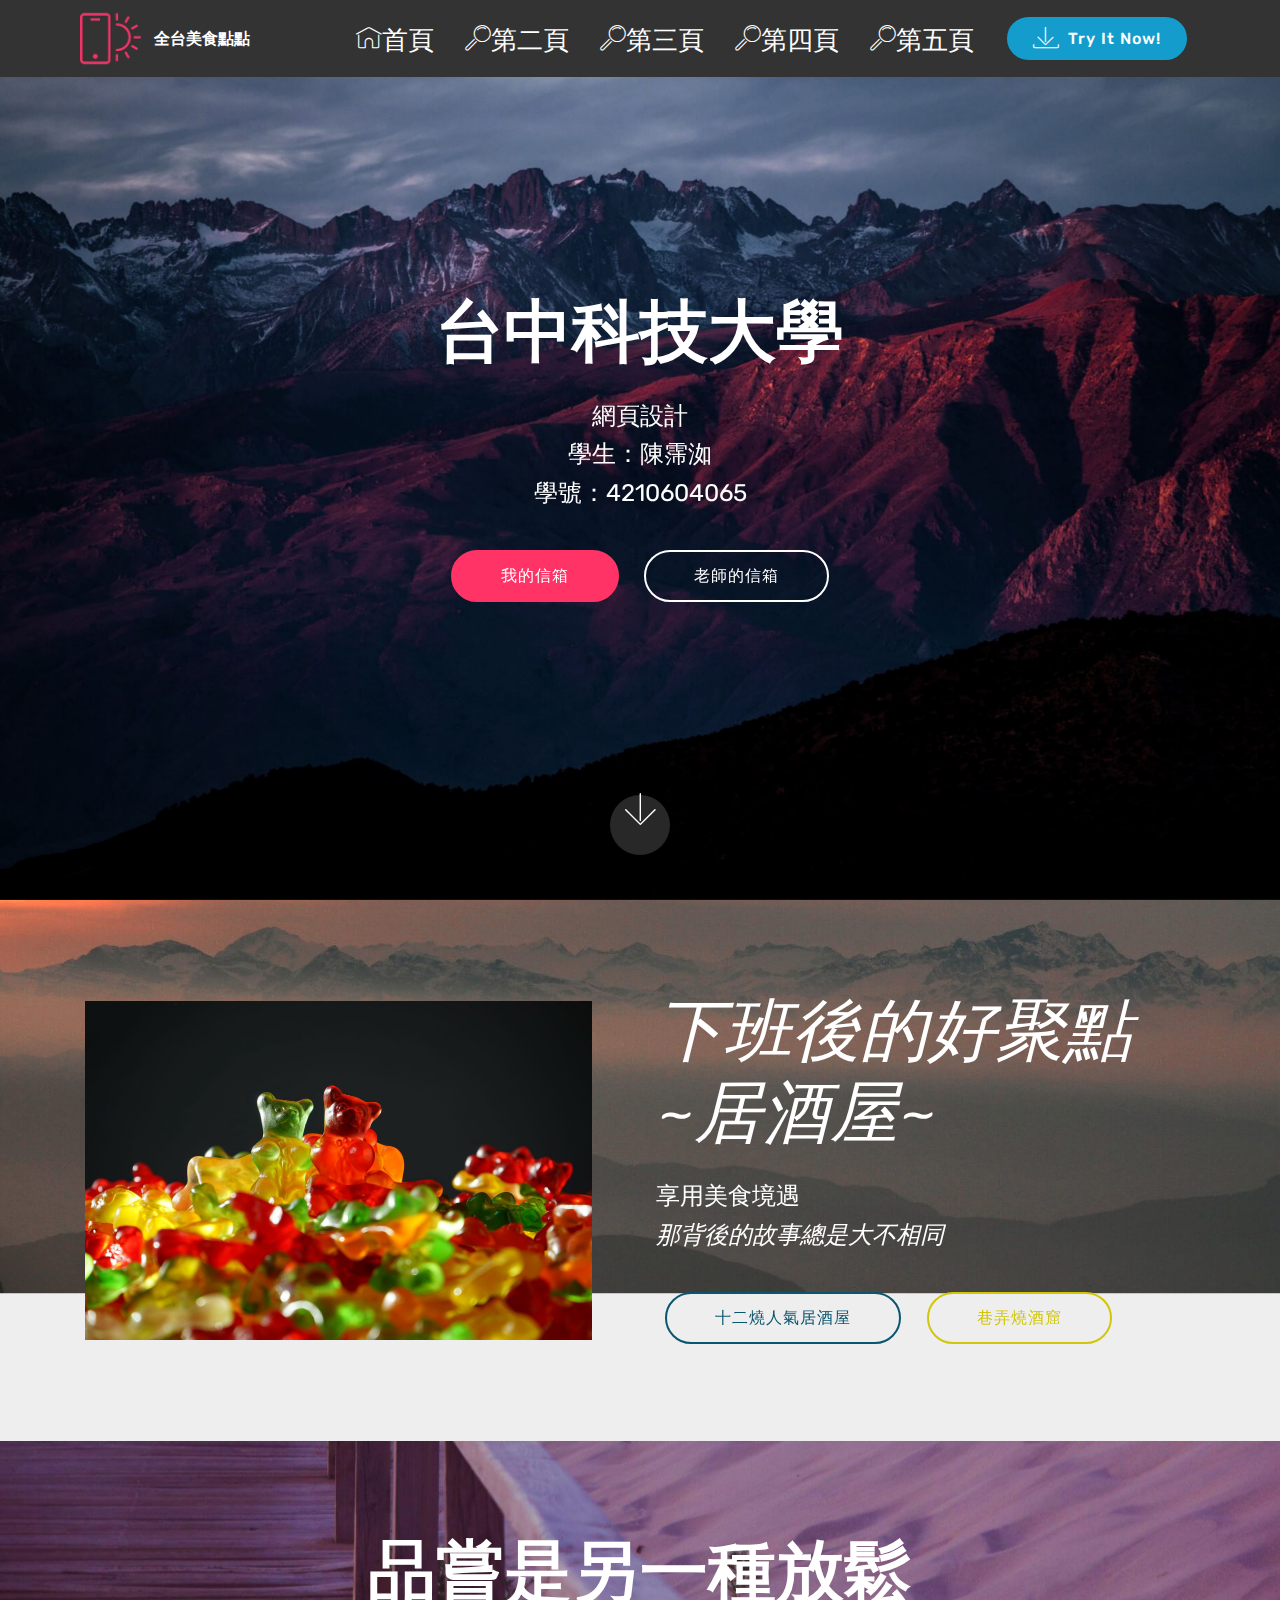
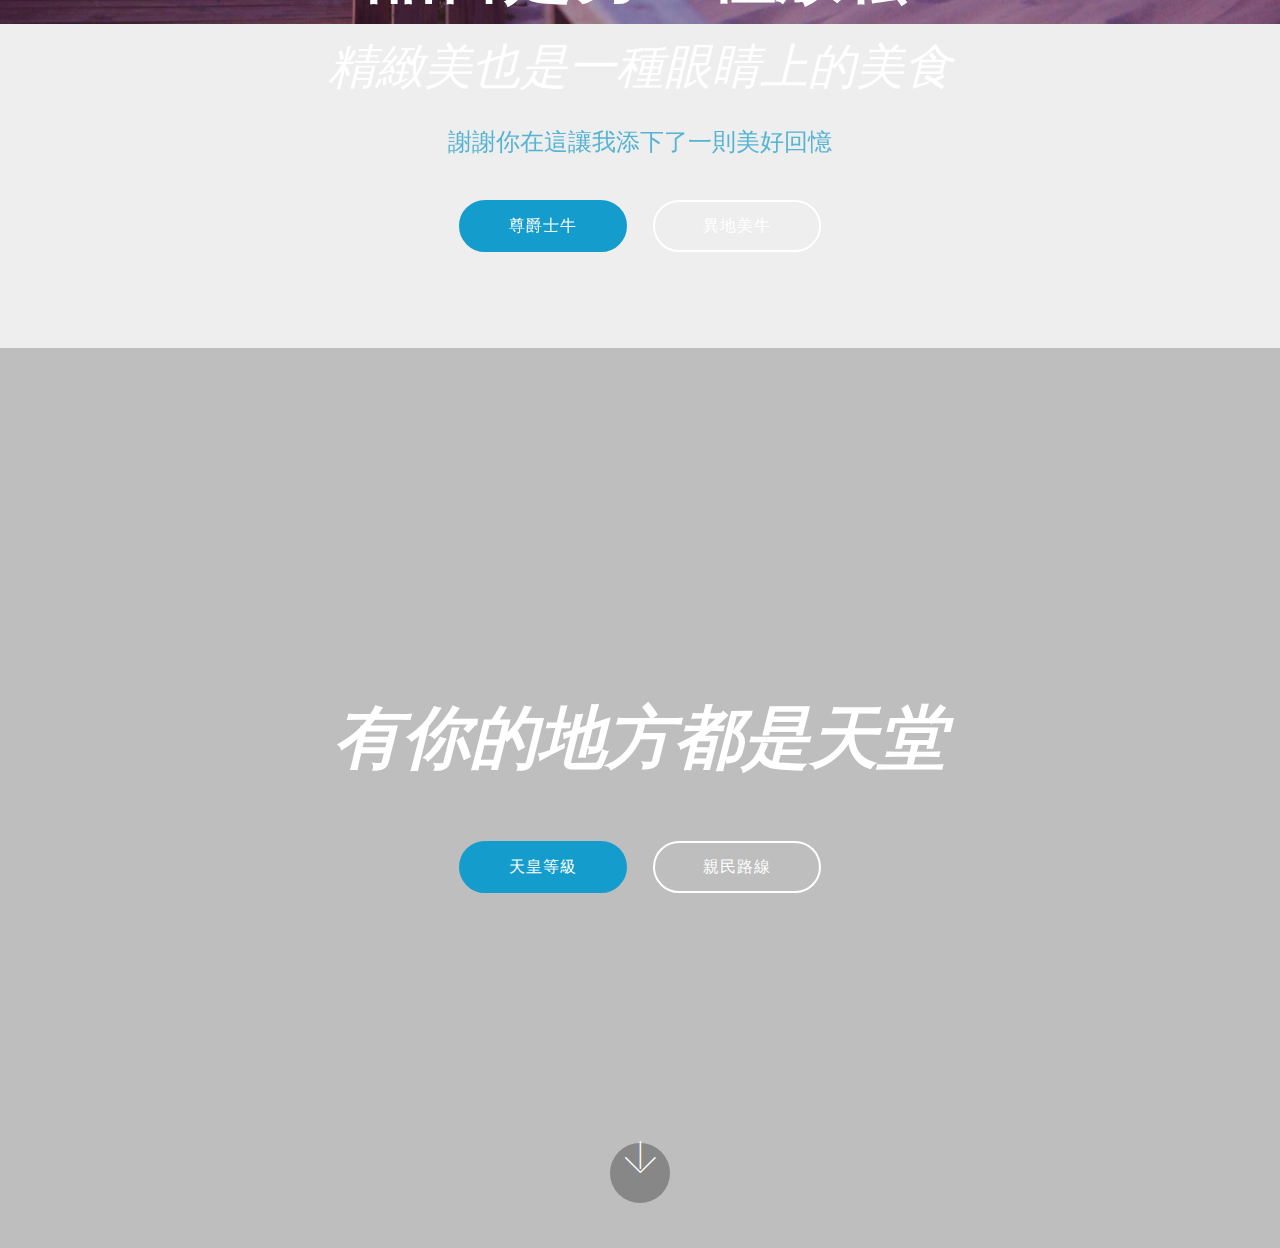
==== commit d2313f74: "create github pages" ====
--- a/page1.html
+++ b/page1.html
@@ -65,7 +65,7 @@
     </nav>
 </section>
 
-<section class="engine"><a href="https://mobirise.info">Mobirise</a></section><section class="cid-rbxahpMtOV mbr-fullscreen mbr-parallax-background" id="header2-b">
+<section class="engine"><a href="https://mobirise.info/i">site creation software</a></section><section class="cid-rbxahpMtOV mbr-fullscreen mbr-parallax-background" id="header2-b">
 
     
 
--- a/assets/mobirise/css/mbr-additional.css
+++ b/assets/mobirise/css/mbr-additional.css
@@ -1758,7 +1758,7 @@
   color: #c1c1c1 !important;
 }
 .cid-qTkA127IK8 {
-  background-image: url("../../../assets/images/jumbotron0.jpg");
+  background-image: url("../../../assets/images/jumbotron.jpg");
 }
 .cid-qTkA127IK8 H1 {
   color: #ffffff;
@@ -1766,7 +1766,7 @@
 .cid-rb9gIoq1qd {
   padding-top: 90px;
   padding-bottom: 90px;
-  background-image: url("../../../assets/images/background41.jpg");
+  background-image: url("../../../assets/images/background4.jpg");
 }
 @media (min-width: 992px) {
   .cid-rb9gIoq1qd .mbr-figure {
@@ -1786,7 +1786,7 @@
 .cid-rbwYuJsWcq {
   padding-top: 90px;
   padding-bottom: 90px;
-  background-image: url("../../../assets/images/background52.jpg");
+  background-image: url("../../../assets/images/background5.jpg");
 }
 .cid-rbwYuJsWcq P {
   color: #55b4d4;
@@ -1794,443 +1794,7 @@
 .cid-rehStFmxHf {
   padding-top: 90px;
   padding-bottom: 90px;
-  background-image: url("../../../assets/images/background33.jpg");
-}
-.cid-rehStFmxHf .mbr-figure {
-  margin: 0 auto;
-  width: 100%;
-  display: -webkit-flex;
-  justify-content: center;
-  -webkit-justify-content: center;
-}
-.cid-rehStFmxHf .mbr-figure img {
-  height: 100%;
-  margin: 0 auto;
-}
-@media (max-width: 991px) {
-  .cid-rehStFmxHf .mbr-figure img {
-    width: 100% !important;
-  }
-}
-.cid-qTkzRZLJNu .navbar {
-  padding: .5rem 0;
-  background: #333333;
-  transition: none;
-  min-height: 77px;
-}
-.cid-qTkzRZLJNu .navbar-dropdown.bg-color.transparent.opened {
-  background: #333333;
-}
-.cid-qTkzRZLJNu a {
-  font-style: normal;
-}
-.cid-qTkzRZLJNu .nav-item span {
-  padding-right: 0.4em;
-  line-height: 0.5em;
-  vertical-align: text-bottom;
-  position: relative;
-  text-decoration: none;
-}
-.cid-qTkzRZLJNu .nav-item a {
-  display: flex;
-  align-items: center;
-  justify-content: center;
-  padding: 0.7rem 0 !important;
-  margin: 0rem .65rem !important;
-}
-.cid-qTkzRZLJNu .nav-item:focus,
-.cid-qTkzRZLJNu .nav-link:focus {
-  outline: none;
-}
-.cid-qTkzRZLJNu .btn {
-  padding: 0.4rem 1.5rem;
-  display: inline-flex;
-  align-items: center;
-}
-.cid-qTkzRZLJNu .btn .mbr-iconfont {
-  font-size: 1.6rem;
-}
-.cid-qTkzRZLJNu .menu-logo {
-  margin-right: auto;
-}
-.cid-qTkzRZLJNu .menu-logo .navbar-brand {
-  display: flex;
-  margin-left: 5rem;
-  padding: 0;
-  transition: padding .2s;
-  min-height: 3.8rem;
-  align-items: center;
-}
-.cid-qTkzRZLJNu .menu-logo .navbar-brand .navbar-caption-wrap {
-  display: -webkit-flex;
-  -webkit-align-items: center;
-  align-items: center;
-  word-break: break-word;
-  min-width: 7rem;
-  margin: .3rem 0;
-}
-.cid-qTkzRZLJNu .menu-logo .navbar-brand .navbar-caption-wrap .navbar-caption {
-  line-height: 1.2rem !important;
-  padding-right: 2rem;
-}
-.cid-qTkzRZLJNu .menu-logo .navbar-brand .navbar-logo {
-  font-size: 4rem;
-  transition: font-size 0.25s;
-}
-.cid-qTkzRZLJNu .menu-logo .navbar-brand .navbar-logo img {
-  display: flex;
-}
-.cid-qTkzRZLJNu .menu-logo .navbar-brand .navbar-logo .mbr-iconfont {
-  transition: font-size 0.25s;
-}
-.cid-qTkzRZLJNu .navbar-toggleable-sm .navbar-collapse {
-  justify-content: flex-end;
-  -webkit-justify-content: flex-end;
-  padding-right: 5rem;
-  width: auto;
-}
-.cid-qTkzRZLJNu .navbar-toggleable-sm .navbar-collapse .navbar-nav {
-  flex-wrap: wrap;
-  -webkit-flex-wrap: wrap;
-  padding-left: 0;
-}
-.cid-qTkzRZLJNu .navbar-toggleable-sm .navbar-collapse .navbar-nav .nav-item {
-  -webkit-align-self: center;
-  align-self: center;
-}
-.cid-qTkzRZLJNu .navbar-toggleable-sm .navbar-collapse .navbar-buttons {
-  padding-left: 0;
-  padding-bottom: 0;
-}
-.cid-qTkzRZLJNu .dropdown .dropdown-menu {
-  background: #333333;
-  display: none;
-  position: absolute;
-  min-width: 5rem;
-  padding-top: 1.4rem;
-  padding-bottom: 1.4rem;
-  text-align: left;
-}
-.cid-qTkzRZLJNu .dropdown .dropdown-menu .dropdown-item {
-  width: auto;
-  padding: 0.235em 1.5385em 0.235em 1.5385em !important;
-}
-.cid-qTkzRZLJNu .dropdown .dropdown-menu .dropdown-item::after {
-  right: 0.5rem;
-}
-.cid-qTkzRZLJNu .dropdown .dropdown-menu .dropdown-submenu {
-  margin: 0;
-}
-.cid-qTkzRZLJNu .dropdown.open > .dropdown-menu {
-  display: block;
-}
-.cid-qTkzRZLJNu .navbar-toggleable-sm.opened:after {
-  position: absolute;
-  width: 100vw;
-  height: 100vh;
-  content: '';
-  background-color: rgba(0, 0, 0, 0.1);
-  left: 0;
-  bottom: 0;
-  transform: translateY(100%);
-  -webkit-transform: translateY(100%);
-  z-index: 1000;
-}
-.cid-qTkzRZLJNu .navbar.navbar-short {
-  min-height: 60px;
-  transition: all .2s;
-}
-.cid-qTkzRZLJNu .navbar.navbar-short .navbar-toggler-right {
-  top: 20px;
-}
-.cid-qTkzRZLJNu .navbar.navbar-short .navbar-logo a {
-  font-size: 2.5rem !important;
-  line-height: 2.5rem;
-  transition: font-size 0.25s;
-}
-.cid-qTkzRZLJNu .navbar.navbar-short .navbar-logo a .mbr-iconfont {
-  font-size: 2.5rem !important;
-}
-.cid-qTkzRZLJNu .navbar.navbar-short .navbar-logo a img {
-  height: 3rem !important;
-}
-.cid-qTkzRZLJNu .navbar.navbar-short .navbar-brand {
-  min-height: 3rem;
-}
-.cid-qTkzRZLJNu button.navbar-toggler {
-  width: 31px;
-  height: 18px;
-  cursor: pointer;
-  transition: all .2s;
-  top: 1.5rem;
-  right: 1rem;
-}
-.cid-qTkzRZLJNu button.navbar-toggler:focus {
-  outline: none;
-}
-.cid-qTkzRZLJNu button.navbar-toggler .hamburger span {
-  position: absolute;
-  right: 0;
-  width: 30px;
-  height: 2px;
-  border-right: 5px;
-  background-color: #ffffff;
-}
-.cid-qTkzRZLJNu button.navbar-toggler .hamburger span:nth-child(1) {
-  top: 0;
-  transition: all .2s;
-}
-.cid-qTkzRZLJNu button.navbar-toggler .hamburger span:nth-child(2) {
-  top: 8px;
-  transition: all .15s;
-}
-.cid-qTkzRZLJNu button.navbar-toggler .hamburger span:nth-child(3) {
-  top: 8px;
-  transition: all .15s;
-}
-.cid-qTkzRZLJNu button.navbar-toggler .hamburger span:nth-child(4) {
-  top: 16px;
-  transition: all .2s;
-}
-.cid-qTkzRZLJNu nav.opened .hamburger span:nth-child(1) {
-  top: 8px;
-  width: 0;
-  opacity: 0;
-  right: 50%;
-  transition: all .2s;
-}
-.cid-qTkzRZLJNu nav.opened .hamburger span:nth-child(2) {
-  -webkit-transform: rotate(45deg);
-  transform: rotate(45deg);
-  transition: all .25s;
-}
-.cid-qTkzRZLJNu nav.opened .hamburger span:nth-child(3) {
-  -webkit-transform: rotate(-45deg);
-  transform: rotate(-45deg);
-  transition: all .25s;
-}
-.cid-qTkzRZLJNu nav.opened .hamburger span:nth-child(4) {
-  top: 8px;
-  width: 0;
-  opacity: 0;
-  right: 50%;
-  transition: all .2s;
-}
-.cid-qTkzRZLJNu .collapsed.navbar-expand {
-  flex-direction: column;
-}
-.cid-qTkzRZLJNu .collapsed .btn {
-  display: flex;
-}
-.cid-qTkzRZLJNu .collapsed .navbar-collapse {
-  display: none !important;
-  padding-right: 0 !important;
-}
-.cid-qTkzRZLJNu .collapsed .navbar-collapse.collapsing,
-.cid-qTkzRZLJNu .collapsed .navbar-collapse.show {
-  display: block !important;
-}
-.cid-qTkzRZLJNu .collapsed .navbar-collapse.collapsing .navbar-nav,
-.cid-qTkzRZLJNu .collapsed .navbar-collapse.show .navbar-nav {
-  display: block;
-  text-align: center;
-}
-.cid-qTkzRZLJNu .collapsed .navbar-collapse.collapsing .navbar-nav .nav-item,
-.cid-qTkzRZLJNu .collapsed .navbar-collapse.show .navbar-nav .nav-item {
-  clear: both;
-}
-.cid-qTkzRZLJNu .collapsed .navbar-collapse.collapsing .navbar-buttons,
-.cid-qTkzRZLJNu .collapsed .navbar-collapse.show .navbar-buttons {
-  text-align: center;
-}
-.cid-qTkzRZLJNu .collapsed .navbar-collapse.collapsing .navbar-buttons:last-child,
-.cid-qTkzRZLJNu .collapsed .navbar-collapse.show .navbar-buttons:last-child {
-  margin-bottom: 1rem;
-}
-.cid-qTkzRZLJNu .collapsed button.navbar-toggler {
-  display: block;
-}
-.cid-qTkzRZLJNu .collapsed .navbar-brand {
-  margin-left: 1rem !important;
-}
-.cid-qTkzRZLJNu .collapsed .navbar-toggleable-sm {
-  flex-direction: column;
-  -webkit-flex-direction: column;
-}
-.cid-qTkzRZLJNu .collapsed .dropdown .dropdown-menu {
-  width: 100%;
-  text-align: center;
-  position: relative;
-  opacity: 0;
-  display: block;
-  height: 0;
-  visibility: hidden;
-  padding: 0;
-  transition-duration: .5s;
-  transition-property: opacity,padding,height;
-}
-.cid-qTkzRZLJNu .collapsed .dropdown.open > .dropdown-menu {
-  position: relative;
-  opacity: 1;
-  height: auto;
-  padding: 1.4rem 0;
-  visibility: visible;
-}
-.cid-qTkzRZLJNu .collapsed .dropdown .dropdown-submenu {
-  left: 0;
-  text-align: center;
-  width: 100%;
-}
-.cid-qTkzRZLJNu .collapsed .dropdown .dropdown-toggle[data-toggle="dropdown-submenu"]::after {
-  margin-top: 0;
-  position: inherit;
-  right: 0;
-  top: 50%;
-  display: inline-block;
-  width: 0;
-  height: 0;
-  margin-left: .3em;
-  vertical-align: middle;
-  content: "";
-  border-top: .30em solid;
-  border-right: .30em solid transparent;
-  border-left: .30em solid transparent;
-}
-@media (max-width: 991px) {
-  .cid-qTkzRZLJNu .navbar-expand {
-    flex-direction: column;
-  }
-  .cid-qTkzRZLJNu img {
-    height: 3.8rem !important;
-  }
-  .cid-qTkzRZLJNu .btn {
-    display: flex;
-  }
-  .cid-qTkzRZLJNu button.navbar-toggler {
-    display: block;
-  }
-  .cid-qTkzRZLJNu .navbar-brand {
-    margin-left: 1rem !important;
-  }
-  .cid-qTkzRZLJNu .navbar-toggleable-sm {
-    flex-direction: column;
-    -webkit-flex-direction: column;
-  }
-  .cid-qTkzRZLJNu .navbar-collapse {
-    display: none !important;
-    padding-right: 0 !important;
-  }
-  .cid-qTkzRZLJNu .navbar-collapse.collapsing,
-  .cid-qTkzRZLJNu .navbar-collapse.show {
-    display: block !important;
-  }
-  .cid-qTkzRZLJNu .navbar-collapse.collapsing .navbar-nav,
-  .cid-qTkzRZLJNu .navbar-collapse.show .navbar-nav {
-    display: block;
-    text-align: center;
-  }
-  .cid-qTkzRZLJNu .navbar-collapse.collapsing .navbar-nav .nav-item,
-  .cid-qTkzRZLJNu .navbar-collapse.show .navbar-nav .nav-item {
-    clear: both;
-  }
-  .cid-qTkzRZLJNu .navbar-collapse.collapsing .navbar-buttons,
-  .cid-qTkzRZLJNu .navbar-collapse.show .navbar-buttons {
-    text-align: center;
-  }
-  .cid-qTkzRZLJNu .navbar-collapse.collapsing .navbar-buttons:last-child,
-  .cid-qTkzRZLJNu .navbar-collapse.show .navbar-buttons:last-child {
-    margin-bottom: 1rem;
-  }
-  .cid-qTkzRZLJNu .dropdown .dropdown-menu {
-    width: 100%;
-    text-align: center;
-    position: relative;
-    opacity: 0;
-    display: block;
-    height: 0;
-    visibility: hidden;
-    padding: 0;
-    transition-duration: .5s;
-    transition-property: opacity,padding,height;
-  }
-  .cid-qTkzRZLJNu .dropdown.open > .dropdown-menu {
-    position: relative;
-    opacity: 1;
-    height: auto;
-    padding: 1.4rem 0;
-    visibility: visible;
-  }
-  .cid-qTkzRZLJNu .dropdown .dropdown-submenu {
-    left: 0;
-    text-align: center;
-    width: 100%;
-  }
-  .cid-qTkzRZLJNu .dropdown .dropdown-toggle[data-toggle="dropdown-submenu"]::after {
-    margin-top: 0;
-    position: inherit;
-    right: 0;
-    top: 50%;
-    display: inline-block;
-    width: 0;
-    height: 0;
-    margin-left: .3em;
-    vertical-align: middle;
-    content: "";
-    border-top: .30em solid;
-    border-right: .30em solid transparent;
-    border-left: .30em solid transparent;
-  }
-}
-@media (min-width: 767px) {
-  .cid-qTkzRZLJNu .menu-logo {
-    flex-shrink: 0;
-  }
-}
-.cid-qTkzRZLJNu .navbar-collapse {
-  flex-basis: auto;
-}
-.cid-qTkzRZLJNu .nav-link:hover,
-.cid-qTkzRZLJNu .dropdown-item:hover {
-  color: #c1c1c1 !important;
-}
-.cid-qTkA127IK8 {
-  background-image: url("../../../assets/images/jumbotron0.jpg");
-}
-.cid-qTkA127IK8 H1 {
-  color: #ffffff;
-}
-.cid-rb9gIoq1qd {
-  padding-top: 90px;
-  padding-bottom: 90px;
-  background-image: url("../../../assets/images/background41.jpg");
-}
-@media (min-width: 992px) {
-  .cid-rb9gIoq1qd .mbr-figure {
-    padding-right: 4rem;
-  }
-}
-@media (max-width: 991px) {
-  .cid-rb9gIoq1qd .mbr-figure {
-    padding-bottom: 3rem;
-  }
-}
-@media (max-width: 767px) {
-  .cid-rb9gIoq1qd .mbr-text {
-    text-align: center;
-  }
-}
-.cid-rbwYuJsWcq {
-  padding-top: 90px;
-  padding-bottom: 90px;
-  background-image: url("../../../assets/images/background52.jpg");
-}
-.cid-rbwYuJsWcq P {
-  color: #55b4d4;
-}
-.cid-rehStFmxHf {
-  padding-top: 90px;
-  padding-bottom: 90px;
-  background-image: url("../../../assets/images/background33.jpg");
+  background-image: url("../../../assets/images/background3.jpg");
 }
 .cid-rehStFmxHf .mbr-figure {
   margin: 0 auto;
@@ -2630,7 +2194,7 @@
   color: #c1c1c1 !important;
 }
 .cid-rbxahpMtOV {
-  background-image: url("../../../assets/images/jumbotron0.jpg");
+  background-image: url("../../../assets/images/jumbotron.jpg");
 }
 .cid-rbxahpMtOV H1 {
   color: #ffffff;
@@ -2638,7 +2202,7 @@
 .cid-rbxahrlboE {
   padding-top: 90px;
   padding-bottom: 90px;
-  background-image: url("../../../assets/images/background41.jpg");
+  background-image: url("../../../assets/images/background4.jpg");
 }
 @media (min-width: 992px) {
   .cid-rbxahrlboE .mbr-figure {
@@ -2658,422 +2222,7 @@
 .cid-rbxahtgnpG {
   padding-top: 90px;
   padding-bottom: 90px;
-  background-image: url("../../../assets/images/background52.jpg");
-}
-.cid-rbxahtgnpG P {
-  color: #55b4d4;
-}
-.cid-rbxahnQoRB .navbar {
-  padding: .5rem 0;
-  background: #333333;
-  transition: none;
-  min-height: 77px;
-}
-.cid-rbxahnQoRB .navbar-dropdown.bg-color.transparent.opened {
-  background: #333333;
-}
-.cid-rbxahnQoRB a {
-  font-style: normal;
-}
-.cid-rbxahnQoRB .nav-item span {
-  padding-right: 0.4em;
-  line-height: 0.5em;
-  vertical-align: text-bottom;
-  position: relative;
-  text-decoration: none;
-}
-.cid-rbxahnQoRB .nav-item a {
-  display: flex;
-  align-items: center;
-  justify-content: center;
-  padding: 0.7rem 0 !important;
-  margin: 0rem .65rem !important;
-}
-.cid-rbxahnQoRB .nav-item:focus,
-.cid-rbxahnQoRB .nav-link:focus {
-  outline: none;
-}
-.cid-rbxahnQoRB .btn {
-  padding: 0.4rem 1.5rem;
-  display: inline-flex;
-  align-items: center;
-}
-.cid-rbxahnQoRB .btn .mbr-iconfont {
-  font-size: 1.6rem;
-}
-.cid-rbxahnQoRB .menu-logo {
-  margin-right: auto;
-}
-.cid-rbxahnQoRB .menu-logo .navbar-brand {
-  display: flex;
-  margin-left: 5rem;
-  padding: 0;
-  transition: padding .2s;
-  min-height: 3.8rem;
-  align-items: center;
-}
-.cid-rbxahnQoRB .menu-logo .navbar-brand .navbar-caption-wrap {
-  display: -webkit-flex;
-  -webkit-align-items: center;
-  align-items: center;
-  word-break: break-word;
-  min-width: 7rem;
-  margin: .3rem 0;
-}
-.cid-rbxahnQoRB .menu-logo .navbar-brand .navbar-caption-wrap .navbar-caption {
-  line-height: 1.2rem !important;
-  padding-right: 2rem;
-}
-.cid-rbxahnQoRB .menu-logo .navbar-brand .navbar-logo {
-  font-size: 4rem;
-  transition: font-size 0.25s;
-}
-.cid-rbxahnQoRB .menu-logo .navbar-brand .navbar-logo img {
-  display: flex;
-}
-.cid-rbxahnQoRB .menu-logo .navbar-brand .navbar-logo .mbr-iconfont {
-  transition: font-size 0.25s;
-}
-.cid-rbxahnQoRB .navbar-toggleable-sm .navbar-collapse {
-  justify-content: flex-end;
-  -webkit-justify-content: flex-end;
-  padding-right: 5rem;
-  width: auto;
-}
-.cid-rbxahnQoRB .navbar-toggleable-sm .navbar-collapse .navbar-nav {
-  flex-wrap: wrap;
-  -webkit-flex-wrap: wrap;
-  padding-left: 0;
-}
-.cid-rbxahnQoRB .navbar-toggleable-sm .navbar-collapse .navbar-nav .nav-item {
-  -webkit-align-self: center;
-  align-self: center;
-}
-.cid-rbxahnQoRB .navbar-toggleable-sm .navbar-collapse .navbar-buttons {
-  padding-left: 0;
-  padding-bottom: 0;
-}
-.cid-rbxahnQoRB .dropdown .dropdown-menu {
-  background: #333333;
-  display: none;
-  position: absolute;
-  min-width: 5rem;
-  padding-top: 1.4rem;
-  padding-bottom: 1.4rem;
-  text-align: left;
-}
-.cid-rbxahnQoRB .dropdown .dropdown-menu .dropdown-item {
-  width: auto;
-  padding: 0.235em 1.5385em 0.235em 1.5385em !important;
-}
-.cid-rbxahnQoRB .dropdown .dropdown-menu .dropdown-item::after {
-  right: 0.5rem;
-}
-.cid-rbxahnQoRB .dropdown .dropdown-menu .dropdown-submenu {
-  margin: 0;
-}
-.cid-rbxahnQoRB .dropdown.open > .dropdown-menu {
-  display: block;
-}
-.cid-rbxahnQoRB .navbar-toggleable-sm.opened:after {
-  position: absolute;
-  width: 100vw;
-  height: 100vh;
-  content: '';
-  background-color: rgba(0, 0, 0, 0.1);
-  left: 0;
-  bottom: 0;
-  transform: translateY(100%);
-  -webkit-transform: translateY(100%);
-  z-index: 1000;
-}
-.cid-rbxahnQoRB .navbar.navbar-short {
-  min-height: 60px;
-  transition: all .2s;
-}
-.cid-rbxahnQoRB .navbar.navbar-short .navbar-toggler-right {
-  top: 20px;
-}
-.cid-rbxahnQoRB .navbar.navbar-short .navbar-logo a {
-  font-size: 2.5rem !important;
-  line-height: 2.5rem;
-  transition: font-size 0.25s;
-}
-.cid-rbxahnQoRB .navbar.navbar-short .navbar-logo a .mbr-iconfont {
-  font-size: 2.5rem !important;
-}
-.cid-rbxahnQoRB .navbar.navbar-short .navbar-logo a img {
-  height: 3rem !important;
-}
-.cid-rbxahnQoRB .navbar.navbar-short .navbar-brand {
-  min-height: 3rem;
-}
-.cid-rbxahnQoRB button.navbar-toggler {
-  width: 31px;
-  height: 18px;
-  cursor: pointer;
-  transition: all .2s;
-  top: 1.5rem;
-  right: 1rem;
-}
-.cid-rbxahnQoRB button.navbar-toggler:focus {
-  outline: none;
-}
-.cid-rbxahnQoRB button.navbar-toggler .hamburger span {
-  position: absolute;
-  right: 0;
-  width: 30px;
-  height: 2px;
-  border-right: 5px;
-  background-color: #ffffff;
-}
-.cid-rbxahnQoRB button.navbar-toggler .hamburger span:nth-child(1) {
-  top: 0;
-  transition: all .2s;
-}
-.cid-rbxahnQoRB button.navbar-toggler .hamburger span:nth-child(2) {
-  top: 8px;
-  transition: all .15s;
-}
-.cid-rbxahnQoRB button.navbar-toggler .hamburger span:nth-child(3) {
-  top: 8px;
-  transition: all .15s;
-}
-.cid-rbxahnQoRB button.navbar-toggler .hamburger span:nth-child(4) {
-  top: 16px;
-  transition: all .2s;
-}
-.cid-rbxahnQoRB nav.opened .hamburger span:nth-child(1) {
-  top: 8px;
-  width: 0;
-  opacity: 0;
-  right: 50%;
-  transition: all .2s;
-}
-.cid-rbxahnQoRB nav.opened .hamburger span:nth-child(2) {
-  -webkit-transform: rotate(45deg);
-  transform: rotate(45deg);
-  transition: all .25s;
-}
-.cid-rbxahnQoRB nav.opened .hamburger span:nth-child(3) {
-  -webkit-transform: rotate(-45deg);
-  transform: rotate(-45deg);
-  transition: all .25s;
-}
-.cid-rbxahnQoRB nav.opened .hamburger span:nth-child(4) {
-  top: 8px;
-  width: 0;
-  opacity: 0;
-  right: 50%;
-  transition: all .2s;
-}
-.cid-rbxahnQoRB .collapsed.navbar-expand {
-  flex-direction: column;
-}
-.cid-rbxahnQoRB .collapsed .btn {
-  display: flex;
-}
-.cid-rbxahnQoRB .collapsed .navbar-collapse {
-  display: none !important;
-  padding-right: 0 !important;
-}
-.cid-rbxahnQoRB .collapsed .navbar-collapse.collapsing,
-.cid-rbxahnQoRB .collapsed .navbar-collapse.show {
-  display: block !important;
-}
-.cid-rbxahnQoRB .collapsed .navbar-collapse.collapsing .navbar-nav,
-.cid-rbxahnQoRB .collapsed .navbar-collapse.show .navbar-nav {
-  display: block;
-  text-align: center;
-}
-.cid-rbxahnQoRB .collapsed .navbar-collapse.collapsing .navbar-nav .nav-item,
-.cid-rbxahnQoRB .collapsed .navbar-collapse.show .navbar-nav .nav-item {
-  clear: both;
-}
-.cid-rbxahnQoRB .collapsed .navbar-collapse.collapsing .navbar-buttons,
-.cid-rbxahnQoRB .collapsed .navbar-collapse.show .navbar-buttons {
-  text-align: center;
-}
-.cid-rbxahnQoRB .collapsed .navbar-collapse.collapsing .navbar-buttons:last-child,
-.cid-rbxahnQoRB .collapsed .navbar-collapse.show .navbar-buttons:last-child {
-  margin-bottom: 1rem;
-}
-.cid-rbxahnQoRB .collapsed button.navbar-toggler {
-  display: block;
-}
-.cid-rbxahnQoRB .collapsed .navbar-brand {
-  margin-left: 1rem !important;
-}
-.cid-rbxahnQoRB .collapsed .navbar-toggleable-sm {
-  flex-direction: column;
-  -webkit-flex-direction: column;
-}
-.cid-rbxahnQoRB .collapsed .dropdown .dropdown-menu {
-  width: 100%;
-  text-align: center;
-  position: relative;
-  opacity: 0;
-  display: block;
-  height: 0;
-  visibility: hidden;
-  padding: 0;
-  transition-duration: .5s;
-  transition-property: opacity,padding,height;
-}
-.cid-rbxahnQoRB .collapsed .dropdown.open > .dropdown-menu {
-  position: relative;
-  opacity: 1;
-  height: auto;
-  padding: 1.4rem 0;
-  visibility: visible;
-}
-.cid-rbxahnQoRB .collapsed .dropdown .dropdown-submenu {
-  left: 0;
-  text-align: center;
-  width: 100%;
-}
-.cid-rbxahnQoRB .collapsed .dropdown .dropdown-toggle[data-toggle="dropdown-submenu"]::after {
-  margin-top: 0;
-  position: inherit;
-  right: 0;
-  top: 50%;
-  display: inline-block;
-  width: 0;
-  height: 0;
-  margin-left: .3em;
-  vertical-align: middle;
-  content: "";
-  border-top: .30em solid;
-  border-right: .30em solid transparent;
-  border-left: .30em solid transparent;
-}
-@media (max-width: 991px) {
-  .cid-rbxahnQoRB .navbar-expand {
-    flex-direction: column;
-  }
-  .cid-rbxahnQoRB img {
-    height: 3.8rem !important;
-  }
-  .cid-rbxahnQoRB .btn {
-    display: flex;
-  }
-  .cid-rbxahnQoRB button.navbar-toggler {
-    display: block;
-  }
-  .cid-rbxahnQoRB .navbar-brand {
-    margin-left: 1rem !important;
-  }
-  .cid-rbxahnQoRB .navbar-toggleable-sm {
-    flex-direction: column;
-    -webkit-flex-direction: column;
-  }
-  .cid-rbxahnQoRB .navbar-collapse {
-    display: none !important;
-    padding-right: 0 !important;
-  }
-  .cid-rbxahnQoRB .navbar-collapse.collapsing,
-  .cid-rbxahnQoRB .navbar-collapse.show {
-    display: block !important;
-  }
-  .cid-rbxahnQoRB .navbar-collapse.collapsing .navbar-nav,
-  .cid-rbxahnQoRB .navbar-collapse.show .navbar-nav {
-    display: block;
-    text-align: center;
-  }
-  .cid-rbxahnQoRB .navbar-collapse.collapsing .navbar-nav .nav-item,
-  .cid-rbxahnQoRB .navbar-collapse.show .navbar-nav .nav-item {
-    clear: both;
-  }
-  .cid-rbxahnQoRB .navbar-collapse.collapsing .navbar-buttons,
-  .cid-rbxahnQoRB .navbar-collapse.show .navbar-buttons {
-    text-align: center;
-  }
-  .cid-rbxahnQoRB .navbar-collapse.collapsing .navbar-buttons:last-child,
-  .cid-rbxahnQoRB .navbar-collapse.show .navbar-buttons:last-child {
-    margin-bottom: 1rem;
-  }
-  .cid-rbxahnQoRB .dropdown .dropdown-menu {
-    width: 100%;
-    text-align: center;
-    position: relative;
-    opacity: 0;
-    display: block;
-    height: 0;
-    visibility: hidden;
-    padding: 0;
-    transition-duration: .5s;
-    transition-property: opacity,padding,height;
-  }
-  .cid-rbxahnQoRB .dropdown.open > .dropdown-menu {
-    position: relative;
-    opacity: 1;
-    height: auto;
-    padding: 1.4rem 0;
-    visibility: visible;
-  }
-  .cid-rbxahnQoRB .dropdown .dropdown-submenu {
-    left: 0;
-    text-align: center;
-    width: 100%;
-  }
-  .cid-rbxahnQoRB .dropdown .dropdown-toggle[data-toggle="dropdown-submenu"]::after {
-    margin-top: 0;
-    position: inherit;
-    right: 0;
-    top: 50%;
-    display: inline-block;
-    width: 0;
-    height: 0;
-    margin-left: .3em;
-    vertical-align: middle;
-    content: "";
-    border-top: .30em solid;
-    border-right: .30em solid transparent;
-    border-left: .30em solid transparent;
-  }
-}
-@media (min-width: 767px) {
-  .cid-rbxahnQoRB .menu-logo {
-    flex-shrink: 0;
-  }
-}
-.cid-rbxahnQoRB .navbar-collapse {
-  flex-basis: auto;
-}
-.cid-rbxahnQoRB .nav-link:hover,
-.cid-rbxahnQoRB .dropdown-item:hover {
-  color: #c1c1c1 !important;
-}
-.cid-rbxahpMtOV {
-  background-image: url("../../../assets/images/jumbotron0.jpg");
-}
-.cid-rbxahpMtOV H1 {
-  color: #ffffff;
-}
-.cid-rbxahrlboE {
-  padding-top: 90px;
-  padding-bottom: 90px;
-  background-image: url("../../../assets/images/background41.jpg");
-}
-@media (min-width: 992px) {
-  .cid-rbxahrlboE .mbr-figure {
-    padding-right: 4rem;
-  }
-}
-@media (max-width: 991px) {
-  .cid-rbxahrlboE .mbr-figure {
-    padding-bottom: 3rem;
-  }
-}
-@media (max-width: 767px) {
-  .cid-rbxahrlboE .mbr-text {
-    text-align: center;
-  }
-}
-.cid-rbxahtgnpG {
-  padding-top: 90px;
-  padding-bottom: 90px;
-  background-image: url("../../../assets/images/background52.jpg");
+  background-image: url("../../../assets/images/background5.jpg");
 }
 .cid-rbxahtgnpG P {
   color: #55b4d4;
@@ -3460,7 +2609,7 @@
   color: #c1c1c1 !important;
 }
 .cid-rbxdkiIPSU {
-  background-image: url("../../../assets/images/jumbotron0.jpg");
+  background-image: url("../../../assets/images/jumbotron.jpg");
 }
 .cid-rbxdkiIPSU H1 {
   color: #ffffff;
@@ -3468,7 +2617,7 @@
 .cid-rbxdkjET0x {
   padding-top: 90px;
   padding-bottom: 90px;
-  background-image: url("../../../assets/images/background41.jpg");
+  background-image: url("../../../assets/images/background4.jpg");
 }
 @media (min-width: 992px) {
   .cid-rbxdkjET0x .mbr-figure {
@@ -3488,422 +2637,7 @@
 .cid-rbxdkkOmgb {
   padding-top: 90px;
   padding-bottom: 90px;
-  background-image: url("../../../assets/images/background52.jpg");
-}
-.cid-rbxdkkOmgb P {
-  color: #55b4d4;
-}
-.cid-rbxdkhCeXg .navbar {
-  padding: .5rem 0;
-  background: #333333;
-  transition: none;
-  min-height: 77px;
-}
-.cid-rbxdkhCeXg .navbar-dropdown.bg-color.transparent.opened {
-  background: #333333;
-}
-.cid-rbxdkhCeXg a {
-  font-style: normal;
-}
-.cid-rbxdkhCeXg .nav-item span {
-  padding-right: 0.4em;
-  line-height: 0.5em;
-  vertical-align: text-bottom;
-  position: relative;
-  text-decoration: none;
-}
-.cid-rbxdkhCeXg .nav-item a {
-  display: flex;
-  align-items: center;
-  justify-content: center;
-  padding: 0.7rem 0 !important;
-  margin: 0rem .65rem !important;
-}
-.cid-rbxdkhCeXg .nav-item:focus,
-.cid-rbxdkhCeXg .nav-link:focus {
-  outline: none;
-}
-.cid-rbxdkhCeXg .btn {
-  padding: 0.4rem 1.5rem;
-  display: inline-flex;
-  align-items: center;
-}
-.cid-rbxdkhCeXg .btn .mbr-iconfont {
-  font-size: 1.6rem;
-}
-.cid-rbxdkhCeXg .menu-logo {
-  margin-right: auto;
-}
-.cid-rbxdkhCeXg .menu-logo .navbar-brand {
-  display: flex;
-  margin-left: 5rem;
-  padding: 0;
-  transition: padding .2s;
-  min-height: 3.8rem;
-  align-items: center;
-}
-.cid-rbxdkhCeXg .menu-logo .navbar-brand .navbar-caption-wrap {
-  display: -webkit-flex;
-  -webkit-align-items: center;
-  align-items: center;
-  word-break: break-word;
-  min-width: 7rem;
-  margin: .3rem 0;
-}
-.cid-rbxdkhCeXg .menu-logo .navbar-brand .navbar-caption-wrap .navbar-caption {
-  line-height: 1.2rem !important;
-  padding-right: 2rem;
-}
-.cid-rbxdkhCeXg .menu-logo .navbar-brand .navbar-logo {
-  font-size: 4rem;
-  transition: font-size 0.25s;
-}
-.cid-rbxdkhCeXg .menu-logo .navbar-brand .navbar-logo img {
-  display: flex;
-}
-.cid-rbxdkhCeXg .menu-logo .navbar-brand .navbar-logo .mbr-iconfont {
-  transition: font-size 0.25s;
-}
-.cid-rbxdkhCeXg .navbar-toggleable-sm .navbar-collapse {
-  justify-content: flex-end;
-  -webkit-justify-content: flex-end;
-  padding-right: 5rem;
-  width: auto;
-}
-.cid-rbxdkhCeXg .navbar-toggleable-sm .navbar-collapse .navbar-nav {
-  flex-wrap: wrap;
-  -webkit-flex-wrap: wrap;
-  padding-left: 0;
-}
-.cid-rbxdkhCeXg .navbar-toggleable-sm .navbar-collapse .navbar-nav .nav-item {
-  -webkit-align-self: center;
-  align-self: center;
-}
-.cid-rbxdkhCeXg .navbar-toggleable-sm .navbar-collapse .navbar-buttons {
-  padding-left: 0;
-  padding-bottom: 0;
-}
-.cid-rbxdkhCeXg .dropdown .dropdown-menu {
-  background: #333333;
-  display: none;
-  position: absolute;
-  min-width: 5rem;
-  padding-top: 1.4rem;
-  padding-bottom: 1.4rem;
-  text-align: left;
-}
-.cid-rbxdkhCeXg .dropdown .dropdown-menu .dropdown-item {
-  width: auto;
-  padding: 0.235em 1.5385em 0.235em 1.5385em !important;
-}
-.cid-rbxdkhCeXg .dropdown .dropdown-menu .dropdown-item::after {
-  right: 0.5rem;
-}
-.cid-rbxdkhCeXg .dropdown .dropdown-menu .dropdown-submenu {
-  margin: 0;
-}
-.cid-rbxdkhCeXg .dropdown.open > .dropdown-menu {
-  display: block;
-}
-.cid-rbxdkhCeXg .navbar-toggleable-sm.opened:after {
-  position: absolute;
-  width: 100vw;
-  height: 100vh;
-  content: '';
-  background-color: rgba(0, 0, 0, 0.1);
-  left: 0;
-  bottom: 0;
-  transform: translateY(100%);
-  -webkit-transform: translateY(100%);
-  z-index: 1000;
-}
-.cid-rbxdkhCeXg .navbar.navbar-short {
-  min-height: 60px;
-  transition: all .2s;
-}
-.cid-rbxdkhCeXg .navbar.navbar-short .navbar-toggler-right {
-  top: 20px;
-}
-.cid-rbxdkhCeXg .navbar.navbar-short .navbar-logo a {
-  font-size: 2.5rem !important;
-  line-height: 2.5rem;
-  transition: font-size 0.25s;
-}
-.cid-rbxdkhCeXg .navbar.navbar-short .navbar-logo a .mbr-iconfont {
-  font-size: 2.5rem !important;
-}
-.cid-rbxdkhCeXg .navbar.navbar-short .navbar-logo a img {
-  height: 3rem !important;
-}
-.cid-rbxdkhCeXg .navbar.navbar-short .navbar-brand {
-  min-height: 3rem;
-}
-.cid-rbxdkhCeXg button.navbar-toggler {
-  width: 31px;
-  height: 18px;
-  cursor: pointer;
-  transition: all .2s;
-  top: 1.5rem;
-  right: 1rem;
-}
-.cid-rbxdkhCeXg button.navbar-toggler:focus {
-  outline: none;
-}
-.cid-rbxdkhCeXg button.navbar-toggler .hamburger span {
-  position: absolute;
-  right: 0;
-  width: 30px;
-  height: 2px;
-  border-right: 5px;
-  background-color: #ffffff;
-}
-.cid-rbxdkhCeXg button.navbar-toggler .hamburger span:nth-child(1) {
-  top: 0;
-  transition: all .2s;
-}
-.cid-rbxdkhCeXg button.navbar-toggler .hamburger span:nth-child(2) {
-  top: 8px;
-  transition: all .15s;
-}
-.cid-rbxdkhCeXg button.navbar-toggler .hamburger span:nth-child(3) {
-  top: 8px;
-  transition: all .15s;
-}
-.cid-rbxdkhCeXg button.navbar-toggler .hamburger span:nth-child(4) {
-  top: 16px;
-  transition: all .2s;
-}
-.cid-rbxdkhCeXg nav.opened .hamburger span:nth-child(1) {
-  top: 8px;
-  width: 0;
-  opacity: 0;
-  right: 50%;
-  transition: all .2s;
-}
-.cid-rbxdkhCeXg nav.opened .hamburger span:nth-child(2) {
-  -webkit-transform: rotate(45deg);
-  transform: rotate(45deg);
-  transition: all .25s;
-}
-.cid-rbxdkhCeXg nav.opened .hamburger span:nth-child(3) {
-  -webkit-transform: rotate(-45deg);
-  transform: rotate(-45deg);
-  transition: all .25s;
-}
-.cid-rbxdkhCeXg nav.opened .hamburger span:nth-child(4) {
-  top: 8px;
-  width: 0;
-  opacity: 0;
-  right: 50%;
-  transition: all .2s;
-}
-.cid-rbxdkhCeXg .collapsed.navbar-expand {
-  flex-direction: column;
-}
-.cid-rbxdkhCeXg .collapsed .btn {
-  display: flex;
-}
-.cid-rbxdkhCeXg .collapsed .navbar-collapse {
-  display: none !important;
-  padding-right: 0 !important;
-}
-.cid-rbxdkhCeXg .collapsed .navbar-collapse.collapsing,
-.cid-rbxdkhCeXg .collapsed .navbar-collapse.show {
-  display: block !important;
-}
-.cid-rbxdkhCeXg .collapsed .navbar-collapse.collapsing .navbar-nav,
-.cid-rbxdkhCeXg .collapsed .navbar-collapse.show .navbar-nav {
-  display: block;
-  text-align: center;
-}
-.cid-rbxdkhCeXg .collapsed .navbar-collapse.collapsing .navbar-nav .nav-item,
-.cid-rbxdkhCeXg .collapsed .navbar-collapse.show .navbar-nav .nav-item {
-  clear: both;
-}
-.cid-rbxdkhCeXg .collapsed .navbar-collapse.collapsing .navbar-buttons,
-.cid-rbxdkhCeXg .collapsed .navbar-collapse.show .navbar-buttons {
-  text-align: center;
-}
-.cid-rbxdkhCeXg .collapsed .navbar-collapse.collapsing .navbar-buttons:last-child,
-.cid-rbxdkhCeXg .collapsed .navbar-collapse.show .navbar-buttons:last-child {
-  margin-bottom: 1rem;
-}
-.cid-rbxdkhCeXg .collapsed button.navbar-toggler {
-  display: block;
-}
-.cid-rbxdkhCeXg .collapsed .navbar-brand {
-  margin-left: 1rem !important;
-}
-.cid-rbxdkhCeXg .collapsed .navbar-toggleable-sm {
-  flex-direction: column;
-  -webkit-flex-direction: column;
-}
-.cid-rbxdkhCeXg .collapsed .dropdown .dropdown-menu {
-  width: 100%;
-  text-align: center;
-  position: relative;
-  opacity: 0;
-  display: block;
-  height: 0;
-  visibility: hidden;
-  padding: 0;
-  transition-duration: .5s;
-  transition-property: opacity,padding,height;
-}
-.cid-rbxdkhCeXg .collapsed .dropdown.open > .dropdown-menu {
-  position: relative;
-  opacity: 1;
-  height: auto;
-  padding: 1.4rem 0;
-  visibility: visible;
-}
-.cid-rbxdkhCeXg .collapsed .dropdown .dropdown-submenu {
-  left: 0;
-  text-align: center;
-  width: 100%;
-}
-.cid-rbxdkhCeXg .collapsed .dropdown .dropdown-toggle[data-toggle="dropdown-submenu"]::after {
-  margin-top: 0;
-  position: inherit;
-  right: 0;
-  top: 50%;
-  display: inline-block;
-  width: 0;
-  height: 0;
-  margin-left: .3em;
-  vertical-align: middle;
-  content: "";
-  border-top: .30em solid;
-  border-right: .30em solid transparent;
-  border-left: .30em solid transparent;
-}
-@media (max-width: 991px) {
-  .cid-rbxdkhCeXg .navbar-expand {
-    flex-direction: column;
-  }
-  .cid-rbxdkhCeXg img {
-    height: 3.8rem !important;
-  }
-  .cid-rbxdkhCeXg .btn {
-    display: flex;
-  }
-  .cid-rbxdkhCeXg button.navbar-toggler {
-    display: block;
-  }
-  .cid-rbxdkhCeXg .navbar-brand {
-    margin-left: 1rem !important;
-  }
-  .cid-rbxdkhCeXg .navbar-toggleable-sm {
-    flex-direction: column;
-    -webkit-flex-direction: column;
-  }
-  .cid-rbxdkhCeXg .navbar-collapse {
-    display: none !important;
-    padding-right: 0 !important;
-  }
-  .cid-rbxdkhCeXg .navbar-collapse.collapsing,
-  .cid-rbxdkhCeXg .navbar-collapse.show {
-    display: block !important;
-  }
-  .cid-rbxdkhCeXg .navbar-collapse.collapsing .navbar-nav,
-  .cid-rbxdkhCeXg .navbar-collapse.show .navbar-nav {
-    display: block;
-    text-align: center;
-  }
-  .cid-rbxdkhCeXg .navbar-collapse.collapsing .navbar-nav .nav-item,
-  .cid-rbxdkhCeXg .navbar-collapse.show .navbar-nav .nav-item {
-    clear: both;
-  }
-  .cid-rbxdkhCeXg .navbar-collapse.collapsing .navbar-buttons,
-  .cid-rbxdkhCeXg .navbar-collapse.show .navbar-buttons {
-    text-align: center;
-  }
-  .cid-rbxdkhCeXg .navbar-collapse.collapsing .navbar-buttons:last-child,
-  .cid-rbxdkhCeXg .navbar-collapse.show .navbar-buttons:last-child {
-    margin-bottom: 1rem;
-  }
-  .cid-rbxdkhCeXg .dropdown .dropdown-menu {
-    width: 100%;
-    text-align: center;
-    position: relative;
-    opacity: 0;
-    display: block;
-    height: 0;
-    visibility: hidden;
-    padding: 0;
-    transition-duration: .5s;
-    transition-property: opacity,padding,height;
-  }
-  .cid-rbxdkhCeXg .dropdown.open > .dropdown-menu {
-    position: relative;
-    opacity: 1;
-    height: auto;
-    padding: 1.4rem 0;
-    visibility: visible;
-  }
-  .cid-rbxdkhCeXg .dropdown .dropdown-submenu {
-    left: 0;
-    text-align: center;
-    width: 100%;
-  }
-  .cid-rbxdkhCeXg .dropdown .dropdown-toggle[data-toggle="dropdown-submenu"]::after {
-    margin-top: 0;
-    position: inherit;
-    right: 0;
-    top: 50%;
-    display: inline-block;
-    width: 0;
-    height: 0;
-    margin-left: .3em;
-    vertical-align: middle;
-    content: "";
-    border-top: .30em solid;
-    border-right: .30em solid transparent;
-    border-left: .30em solid transparent;
-  }
-}
-@media (min-width: 767px) {
-  .cid-rbxdkhCeXg .menu-logo {
-    flex-shrink: 0;
-  }
-}
-.cid-rbxdkhCeXg .navbar-collapse {
-  flex-basis: auto;
-}
-.cid-rbxdkhCeXg .nav-link:hover,
-.cid-rbxdkhCeXg .dropdown-item:hover {
-  color: #c1c1c1 !important;
-}
-.cid-rbxdkiIPSU {
-  background-image: url("../../../assets/images/jumbotron0.jpg");
-}
-.cid-rbxdkiIPSU H1 {
-  color: #ffffff;
-}
-.cid-rbxdkjET0x {
-  padding-top: 90px;
-  padding-bottom: 90px;
-  background-image: url("../../../assets/images/background41.jpg");
-}
-@media (min-width: 992px) {
-  .cid-rbxdkjET0x .mbr-figure {
-    padding-right: 4rem;
-  }
-}
-@media (max-width: 991px) {
-  .cid-rbxdkjET0x .mbr-figure {
-    padding-bottom: 3rem;
-  }
-}
-@media (max-width: 767px) {
-  .cid-rbxdkjET0x .mbr-text {
-    text-align: center;
-  }
-}
-.cid-rbxdkkOmgb {
-  padding-top: 90px;
-  padding-bottom: 90px;
-  background-image: url("../../../assets/images/background52.jpg");
+  background-image: url("../../../assets/images/background5.jpg");
 }
 .cid-rbxdkkOmgb P {
   color: #55b4d4;
@@ -4290,7 +3024,7 @@
   color: #c1c1c1 !important;
 }
 .cid-rbxdmry3my {
-  background-image: url("../../../assets/images/jumbotron0.jpg");
+  background-image: url("../../../assets/images/jumbotron.jpg");
 }
 .cid-rbxdmry3my H1 {
   color: #ffffff;
@@ -4298,7 +3032,7 @@
 .cid-rbxdmsGZJP {
   padding-top: 90px;
   padding-bottom: 90px;
-  background-image: url("../../../assets/images/background41.jpg");
+  background-image: url("../../../assets/images/background4.jpg");
 }
 @media (min-width: 992px) {
   .cid-rbxdmsGZJP .mbr-figure {
@@ -4318,7 +3052,7 @@
 .cid-rbxdmtINYe {
   padding-top: 90px;
   padding-bottom: 90px;
-  background-image: url("../../../assets/images/background52.jpg");
+  background-image: url("../../../assets/images/background5.jpg");
 }
 .cid-rbxdmtINYe P {
   color: #55b4d4;
@@ -4326,443 +3060,7 @@
 .cid-rei8dh4G4a {
   padding-top: 90px;
   padding-bottom: 90px;
-  background-image: url("../../../assets/images/background33.jpg");
-}
-.cid-rei8dh4G4a .mbr-figure {
-  margin: 0 auto;
-  width: 100%;
-  display: -webkit-flex;
-  justify-content: center;
-  -webkit-justify-content: center;
-}
-.cid-rei8dh4G4a .mbr-figure img {
-  height: 100%;
-  margin: 0 auto;
-}
-@media (max-width: 991px) {
-  .cid-rei8dh4G4a .mbr-figure img {
-    width: 100% !important;
-  }
-}
-.cid-rbxdmqKgL9 .navbar {
-  padding: .5rem 0;
-  background: #333333;
-  transition: none;
-  min-height: 77px;
-}
-.cid-rbxdmqKgL9 .navbar-dropdown.bg-color.transparent.opened {
-  background: #333333;
-}
-.cid-rbxdmqKgL9 a {
-  font-style: normal;
-}
-.cid-rbxdmqKgL9 .nav-item span {
-  padding-right: 0.4em;
-  line-height: 0.5em;
-  vertical-align: text-bottom;
-  position: relative;
-  text-decoration: none;
-}
-.cid-rbxdmqKgL9 .nav-item a {
-  display: flex;
-  align-items: center;
-  justify-content: center;
-  padding: 0.7rem 0 !important;
-  margin: 0rem .65rem !important;
-}
-.cid-rbxdmqKgL9 .nav-item:focus,
-.cid-rbxdmqKgL9 .nav-link:focus {
-  outline: none;
-}
-.cid-rbxdmqKgL9 .btn {
-  padding: 0.4rem 1.5rem;
-  display: inline-flex;
-  align-items: center;
-}
-.cid-rbxdmqKgL9 .btn .mbr-iconfont {
-  font-size: 1.6rem;
-}
-.cid-rbxdmqKgL9 .menu-logo {
-  margin-right: auto;
-}
-.cid-rbxdmqKgL9 .menu-logo .navbar-brand {
-  display: flex;
-  margin-left: 5rem;
-  padding: 0;
-  transition: padding .2s;
-  min-height: 3.8rem;
-  align-items: center;
-}
-.cid-rbxdmqKgL9 .menu-logo .navbar-brand .navbar-caption-wrap {
-  display: -webkit-flex;
-  -webkit-align-items: center;
-  align-items: center;
-  word-break: break-word;
-  min-width: 7rem;
-  margin: .3rem 0;
-}
-.cid-rbxdmqKgL9 .menu-logo .navbar-brand .navbar-caption-wrap .navbar-caption {
-  line-height: 1.2rem !important;
-  padding-right: 2rem;
-}
-.cid-rbxdmqKgL9 .menu-logo .navbar-brand .navbar-logo {
-  font-size: 4rem;
-  transition: font-size 0.25s;
-}
-.cid-rbxdmqKgL9 .menu-logo .navbar-brand .navbar-logo img {
-  display: flex;
-}
-.cid-rbxdmqKgL9 .menu-logo .navbar-brand .navbar-logo .mbr-iconfont {
-  transition: font-size 0.25s;
-}
-.cid-rbxdmqKgL9 .navbar-toggleable-sm .navbar-collapse {
-  justify-content: flex-end;
-  -webkit-justify-content: flex-end;
-  padding-right: 5rem;
-  width: auto;
-}
-.cid-rbxdmqKgL9 .navbar-toggleable-sm .navbar-collapse .navbar-nav {
-  flex-wrap: wrap;
-  -webkit-flex-wrap: wrap;
-  padding-left: 0;
-}
-.cid-rbxdmqKgL9 .navbar-toggleable-sm .navbar-collapse .navbar-nav .nav-item {
-  -webkit-align-self: center;
-  align-self: center;
-}
-.cid-rbxdmqKgL9 .navbar-toggleable-sm .navbar-collapse .navbar-buttons {
-  padding-left: 0;
-  padding-bottom: 0;
-}
-.cid-rbxdmqKgL9 .dropdown .dropdown-menu {
-  background: #333333;
-  display: none;
-  position: absolute;
-  min-width: 5rem;
-  padding-top: 1.4rem;
-  padding-bottom: 1.4rem;
-  text-align: left;
-}
-.cid-rbxdmqKgL9 .dropdown .dropdown-menu .dropdown-item {
-  width: auto;
-  padding: 0.235em 1.5385em 0.235em 1.5385em !important;
-}
-.cid-rbxdmqKgL9 .dropdown .dropdown-menu .dropdown-item::after {
-  right: 0.5rem;
-}
-.cid-rbxdmqKgL9 .dropdown .dropdown-menu .dropdown-submenu {
-  margin: 0;
-}
-.cid-rbxdmqKgL9 .dropdown.open > .dropdown-menu {
-  display: block;
-}
-.cid-rbxdmqKgL9 .navbar-toggleable-sm.opened:after {
-  position: absolute;
-  width: 100vw;
-  height: 100vh;
-  content: '';
-  background-color: rgba(0, 0, 0, 0.1);
-  left: 0;
-  bottom: 0;
-  transform: translateY(100%);
-  -webkit-transform: translateY(100%);
-  z-index: 1000;
-}
-.cid-rbxdmqKgL9 .navbar.navbar-short {
-  min-height: 60px;
-  transition: all .2s;
-}
-.cid-rbxdmqKgL9 .navbar.navbar-short .navbar-toggler-right {
-  top: 20px;
-}
-.cid-rbxdmqKgL9 .navbar.navbar-short .navbar-logo a {
-  font-size: 2.5rem !important;
-  line-height: 2.5rem;
-  transition: font-size 0.25s;
-}
-.cid-rbxdmqKgL9 .navbar.navbar-short .navbar-logo a .mbr-iconfont {
-  font-size: 2.5rem !important;
-}
-.cid-rbxdmqKgL9 .navbar.navbar-short .navbar-logo a img {
-  height: 3rem !important;
-}
-.cid-rbxdmqKgL9 .navbar.navbar-short .navbar-brand {
-  min-height: 3rem;
-}
-.cid-rbxdmqKgL9 button.navbar-toggler {
-  width: 31px;
-  height: 18px;
-  cursor: pointer;
-  transition: all .2s;
-  top: 1.5rem;
-  right: 1rem;
-}
-.cid-rbxdmqKgL9 button.navbar-toggler:focus {
-  outline: none;
-}
-.cid-rbxdmqKgL9 button.navbar-toggler .hamburger span {
-  position: absolute;
-  right: 0;
-  width: 30px;
-  height: 2px;
-  border-right: 5px;
-  background-color: #ffffff;
-}
-.cid-rbxdmqKgL9 button.navbar-toggler .hamburger span:nth-child(1) {
-  top: 0;
-  transition: all .2s;
-}
-.cid-rbxdmqKgL9 button.navbar-toggler .hamburger span:nth-child(2) {
-  top: 8px;
-  transition: all .15s;
-}
-.cid-rbxdmqKgL9 button.navbar-toggler .hamburger span:nth-child(3) {
-  top: 8px;
-  transition: all .15s;
-}
-.cid-rbxdmqKgL9 button.navbar-toggler .hamburger span:nth-child(4) {
-  top: 16px;
-  transition: all .2s;
-}
-.cid-rbxdmqKgL9 nav.opened .hamburger span:nth-child(1) {
-  top: 8px;
-  width: 0;
-  opacity: 0;
-  right: 50%;
-  transition: all .2s;
-}
-.cid-rbxdmqKgL9 nav.opened .hamburger span:nth-child(2) {
-  -webkit-transform: rotate(45deg);
-  transform: rotate(45deg);
-  transition: all .25s;
-}
-.cid-rbxdmqKgL9 nav.opened .hamburger span:nth-child(3) {
-  -webkit-transform: rotate(-45deg);
-  transform: rotate(-45deg);
-  transition: all .25s;
-}
-.cid-rbxdmqKgL9 nav.opened .hamburger span:nth-child(4) {
-  top: 8px;
-  width: 0;
-  opacity: 0;
-  right: 50%;
-  transition: all .2s;
-}
-.cid-rbxdmqKgL9 .collapsed.navbar-expand {
-  flex-direction: column;
-}
-.cid-rbxdmqKgL9 .collapsed .btn {
-  display: flex;
-}
-.cid-rbxdmqKgL9 .collapsed .navbar-collapse {
-  display: none !important;
-  padding-right: 0 !important;
-}
-.cid-rbxdmqKgL9 .collapsed .navbar-collapse.collapsing,
-.cid-rbxdmqKgL9 .collapsed .navbar-collapse.show {
-  display: block !important;
-}
-.cid-rbxdmqKgL9 .collapsed .navbar-collapse.collapsing .navbar-nav,
-.cid-rbxdmqKgL9 .collapsed .navbar-collapse.show .navbar-nav {
-  display: block;
-  text-align: center;
-}
-.cid-rbxdmqKgL9 .collapsed .navbar-collapse.collapsing .navbar-nav .nav-item,
-.cid-rbxdmqKgL9 .collapsed .navbar-collapse.show .navbar-nav .nav-item {
-  clear: both;
-}
-.cid-rbxdmqKgL9 .collapsed .navbar-collapse.collapsing .navbar-buttons,
-.cid-rbxdmqKgL9 .collapsed .navbar-collapse.show .navbar-buttons {
-  text-align: center;
-}
-.cid-rbxdmqKgL9 .collapsed .navbar-collapse.collapsing .navbar-buttons:last-child,
-.cid-rbxdmqKgL9 .collapsed .navbar-collapse.show .navbar-buttons:last-child {
-  margin-bottom: 1rem;
-}
-.cid-rbxdmqKgL9 .collapsed button.navbar-toggler {
-  display: block;
-}
-.cid-rbxdmqKgL9 .collapsed .navbar-brand {
-  margin-left: 1rem !important;
-}
-.cid-rbxdmqKgL9 .collapsed .navbar-toggleable-sm {
-  flex-direction: column;
-  -webkit-flex-direction: column;
-}
-.cid-rbxdmqKgL9 .collapsed .dropdown .dropdown-menu {
-  width: 100%;
-  text-align: center;
-  position: relative;
-  opacity: 0;
-  display: block;
-  height: 0;
-  visibility: hidden;
-  padding: 0;
-  transition-duration: .5s;
-  transition-property: opacity,padding,height;
-}
-.cid-rbxdmqKgL9 .collapsed .dropdown.open > .dropdown-menu {
-  position: relative;
-  opacity: 1;
-  height: auto;
-  padding: 1.4rem 0;
-  visibility: visible;
-}
-.cid-rbxdmqKgL9 .collapsed .dropdown .dropdown-submenu {
-  left: 0;
-  text-align: center;
-  width: 100%;
-}
-.cid-rbxdmqKgL9 .collapsed .dropdown .dropdown-toggle[data-toggle="dropdown-submenu"]::after {
-  margin-top: 0;
-  position: inherit;
-  right: 0;
-  top: 50%;
-  display: inline-block;
-  width: 0;
-  height: 0;
-  margin-left: .3em;
-  vertical-align: middle;
-  content: "";
-  border-top: .30em solid;
-  border-right: .30em solid transparent;
-  border-left: .30em solid transparent;
-}
-@media (max-width: 991px) {
-  .cid-rbxdmqKgL9 .navbar-expand {
-    flex-direction: column;
-  }
-  .cid-rbxdmqKgL9 img {
-    height: 3.8rem !important;
-  }
-  .cid-rbxdmqKgL9 .btn {
-    display: flex;
-  }
-  .cid-rbxdmqKgL9 button.navbar-toggler {
-    display: block;
-  }
-  .cid-rbxdmqKgL9 .navbar-brand {
-    margin-left: 1rem !important;
-  }
-  .cid-rbxdmqKgL9 .navbar-toggleable-sm {
-    flex-direction: column;
-    -webkit-flex-direction: column;
-  }
-  .cid-rbxdmqKgL9 .navbar-collapse {
-    display: none !important;
-    padding-right: 0 !important;
-  }
-  .cid-rbxdmqKgL9 .navbar-collapse.collapsing,
-  .cid-rbxdmqKgL9 .navbar-collapse.show {
-    display: block !important;
-  }
-  .cid-rbxdmqKgL9 .navbar-collapse.collapsing .navbar-nav,
-  .cid-rbxdmqKgL9 .navbar-collapse.show .navbar-nav {
-    display: block;
-    text-align: center;
-  }
-  .cid-rbxdmqKgL9 .navbar-collapse.collapsing .navbar-nav .nav-item,
-  .cid-rbxdmqKgL9 .navbar-collapse.show .navbar-nav .nav-item {
-    clear: both;
-  }
-  .cid-rbxdmqKgL9 .navbar-collapse.collapsing .navbar-buttons,
-  .cid-rbxdmqKgL9 .navbar-collapse.show .navbar-buttons {
-    text-align: center;
-  }
-  .cid-rbxdmqKgL9 .navbar-collapse.collapsing .navbar-buttons:last-child,
-  .cid-rbxdmqKgL9 .navbar-collapse.show .navbar-buttons:last-child {
-    margin-bottom: 1rem;
-  }
-  .cid-rbxdmqKgL9 .dropdown .dropdown-menu {
-    width: 100%;
-    text-align: center;
-    position: relative;
-    opacity: 0;
-    display: block;
-    height: 0;
-    visibility: hidden;
-    padding: 0;
-    transition-duration: .5s;
-    transition-property: opacity,padding,height;
-  }
-  .cid-rbxdmqKgL9 .dropdown.open > .dropdown-menu {
-    position: relative;
-    opacity: 1;
-    height: auto;
-    padding: 1.4rem 0;
-    visibility: visible;
-  }
-  .cid-rbxdmqKgL9 .dropdown .dropdown-submenu {
-    left: 0;
-    text-align: center;
-    width: 100%;
-  }
-  .cid-rbxdmqKgL9 .dropdown .dropdown-toggle[data-toggle="dropdown-submenu"]::after {
-    margin-top: 0;
-    position: inherit;
-    right: 0;
-    top: 50%;
-    display: inline-block;
-    width: 0;
-    height: 0;
-    margin-left: .3em;
-    vertical-align: middle;
-    content: "";
-    border-top: .30em solid;
-    border-right: .30em solid transparent;
-    border-left: .30em solid transparent;
-  }
-}
-@media (min-width: 767px) {
-  .cid-rbxdmqKgL9 .menu-logo {
-    flex-shrink: 0;
-  }
-}
-.cid-rbxdmqKgL9 .navbar-collapse {
-  flex-basis: auto;
-}
-.cid-rbxdmqKgL9 .nav-link:hover,
-.cid-rbxdmqKgL9 .dropdown-item:hover {
-  color: #c1c1c1 !important;
-}
-.cid-rbxdmry3my {
-  background-image: url("../../../assets/images/jumbotron0.jpg");
-}
-.cid-rbxdmry3my H1 {
-  color: #ffffff;
-}
-.cid-rbxdmsGZJP {
-  padding-top: 90px;
-  padding-bottom: 90px;
-  background-image: url("../../../assets/images/background41.jpg");
-}
-@media (min-width: 992px) {
-  .cid-rbxdmsGZJP .mbr-figure {
-    padding-right: 4rem;
-  }
-}
-@media (max-width: 991px) {
-  .cid-rbxdmsGZJP .mbr-figure {
-    padding-bottom: 3rem;
-  }
-}
-@media (max-width: 767px) {
-  .cid-rbxdmsGZJP .mbr-text {
-    text-align: center;
-  }
-}
-.cid-rbxdmtINYe {
-  padding-top: 90px;
-  padding-bottom: 90px;
-  background-image: url("../../../assets/images/background52.jpg");
-}
-.cid-rbxdmtINYe P {
-  color: #55b4d4;
-}
-.cid-rei8dh4G4a {
-  padding-top: 90px;
-  padding-bottom: 90px;
-  background-image: url("../../../assets/images/background33.jpg");
+  background-image: url("../../../assets/images/background3.jpg");
 }
 .cid-rei8dh4G4a .mbr-figure {
   margin: 0 auto;
@@ -5162,7 +3460,7 @@
   color: #c1c1c1 !important;
 }
 .cid-rei91HmnF2 {
-  background-image: url("../../../assets/images/jumbotron0.jpg");
+  background-image: url("../../../assets/images/jumbotron.jpg");
 }
 .cid-rei91HmnF2 H1 {
   color: #ffffff;
@@ -5170,7 +3468,7 @@
 .cid-rei91IujMT {
   padding-top: 90px;
   padding-bottom: 90px;
-  background-image: url("../../../assets/images/background41.jpg");
+  background-image: url("../../../assets/images/background4.jpg");
 }
 @media (min-width: 992px) {
   .cid-rei91IujMT .mbr-figure {
@@ -5190,7 +3488,7 @@
 .cid-rei91JACeX {
   padding-top: 90px;
   padding-bottom: 90px;
-  background-image: url("../../../assets/images/background52.jpg");
+  background-image: url("../../../assets/images/background5.jpg");
 }
 .cid-rei91JACeX P {
   color: #55b4d4;
@@ -5198,7 +3496,7 @@
 .cid-rei91LWGtA {
   padding-top: 90px;
   padding-bottom: 90px;
-  background-image: url("../../../assets/images/background33.jpg");
+  background-image: url("../../../assets/images/background3.jpg");
 }
 .cid-rei91LWGtA .mbr-figure {
   margin: 0 auto;
@@ -5216,439 +3514,3 @@
     width: 100% !important;
   }
 }
-.cid-rei91Gd7FW .navbar {
-  padding: .5rem 0;
-  background: #333333;
-  transition: none;
-  min-height: 77px;
-}
-.cid-rei91Gd7FW .navbar-dropdown.bg-color.transparent.opened {
-  background: #333333;
-}
-.cid-rei91Gd7FW a {
-  font-style: normal;
-}
-.cid-rei91Gd7FW .nav-item span {
-  padding-right: 0.4em;
-  line-height: 0.5em;
-  vertical-align: text-bottom;
-  position: relative;
-  text-decoration: none;
-}
-.cid-rei91Gd7FW .nav-item a {
-  display: flex;
-  align-items: center;
-  justify-content: center;
-  padding: 0.7rem 0 !important;
-  margin: 0rem .65rem !important;
-}
-.cid-rei91Gd7FW .nav-item:focus,
-.cid-rei91Gd7FW .nav-link:focus {
-  outline: none;
-}
-.cid-rei91Gd7FW .btn {
-  padding: 0.4rem 1.5rem;
-  display: inline-flex;
-  align-items: center;
-}
-.cid-rei91Gd7FW .btn .mbr-iconfont {
-  font-size: 1.6rem;
-}
-.cid-rei91Gd7FW .menu-logo {
-  margin-right: auto;
-}
-.cid-rei91Gd7FW .menu-logo .navbar-brand {
-  display: flex;
-  margin-left: 5rem;
-  padding: 0;
-  transition: padding .2s;
-  min-height: 3.8rem;
-  align-items: center;
-}
-.cid-rei91Gd7FW .menu-logo .navbar-brand .navbar-caption-wrap {
-  display: -webkit-flex;
-  -webkit-align-items: center;
-  align-items: center;
-  word-break: break-word;
-  min-width: 7rem;
-  margin: .3rem 0;
-}
-.cid-rei91Gd7FW .menu-logo .navbar-brand .navbar-caption-wrap .navbar-caption {
-  line-height: 1.2rem !important;
-  padding-right: 2rem;
-}
-.cid-rei91Gd7FW .menu-logo .navbar-brand .navbar-logo {
-  font-size: 4rem;
-  transition: font-size 0.25s;
-}
-.cid-rei91Gd7FW .menu-logo .navbar-brand .navbar-logo img {
-  display: flex;
-}
-.cid-rei91Gd7FW .menu-logo .navbar-brand .navbar-logo .mbr-iconfont {
-  transition: font-size 0.25s;
-}
-.cid-rei91Gd7FW .navbar-toggleable-sm .navbar-collapse {
-  justify-content: flex-end;
-  -webkit-justify-content: flex-end;
-  padding-right: 5rem;
-  width: auto;
-}
-.cid-rei91Gd7FW .navbar-toggleable-sm .navbar-collapse .navbar-nav {
-  flex-wrap: wrap;
-  -webkit-flex-wrap: wrap;
-  padding-left: 0;
-}
-.cid-rei91Gd7FW .navbar-toggleable-sm .navbar-collapse .navbar-nav .nav-item {
-  -webkit-align-self: center;
-  align-self: center;
-}
-.cid-rei91Gd7FW .navbar-toggleable-sm .navbar-collapse .navbar-buttons {
-  padding-left: 0;
-  padding-bottom: 0;
-}
-.cid-rei91Gd7FW .dropdown .dropdown-menu {
-  background: #333333;
-  display: none;
-  position: absolute;
-  min-width: 5rem;
-  padding-top: 1.4rem;
-  padding-bottom: 1.4rem;
-  text-align: left;
-}
-.cid-rei91Gd7FW .dropdown .dropdown-menu .dropdown-item {
-  width: auto;
-  padding: 0.235em 1.5385em 0.235em 1.5385em !important;
-}
-.cid-rei91Gd7FW .dropdown .dropdown-menu .dropdown-item::after {
-  right: 0.5rem;
-}
-.cid-rei91Gd7FW .dropdown .dropdown-menu .dropdown-submenu {
-  margin: 0;
-}
-.cid-rei91Gd7FW .dropdown.open > .dropdown-menu {
-  display: block;
-}
-.cid-rei91Gd7FW .navbar-toggleable-sm.opened:after {
-  position: absolute;
-  width: 100vw;
-  height: 100vh;
-  content: '';
-  background-color: rgba(0, 0, 0, 0.1);
-  left: 0;
-  bottom: 0;
-  transform: translateY(100%);
-  -webkit-transform: translateY(100%);
-  z-index: 1000;
-}
-.cid-rei91Gd7FW .navbar.navbar-short {
-  min-height: 60px;
-  transition: all .2s;
-}
-.cid-rei91Gd7FW .navbar.navbar-short .navbar-toggler-right {
-  top: 20px;
-}
-.cid-rei91Gd7FW .navbar.navbar-short .navbar-logo a {
-  font-size: 2.5rem !important;
-  line-height: 2.5rem;
-  transition: font-size 0.25s;
-}
-.cid-rei91Gd7FW .navbar.navbar-short .navbar-logo a .mbr-iconfont {
-  font-size: 2.5rem !important;
-}
-.cid-rei91Gd7FW .navbar.navbar-short .navbar-logo a img {
-  height: 3rem !important;
-}
-.cid-rei91Gd7FW .navbar.navbar-short .navbar-brand {
-  min-height: 3rem;
-}
-.cid-rei91Gd7FW button.navbar-toggler {
-  width: 31px;
-  height: 18px;
-  cursor: pointer;
-  transition: all .2s;
-  top: 1.5rem;
-  right: 1rem;
-}
-.cid-rei91Gd7FW button.navbar-toggler:focus {
-  outline: none;
-}
-.cid-rei91Gd7FW button.navbar-toggler .hamburger span {
-  position: absolute;
-  right: 0;
-  width: 30px;
-  height: 2px;
-  border-right: 5px;
-  background-color: #ffffff;
-}
-.cid-rei91Gd7FW button.navbar-toggler .hamburger span:nth-child(1) {
-  top: 0;
-  transition: all .2s;
-}
-.cid-rei91Gd7FW button.navbar-toggler .hamburger span:nth-child(2) {
-  top: 8px;
-  transition: all .15s;
-}
-.cid-rei91Gd7FW button.navbar-toggler .hamburger span:nth-child(3) {
-  top: 8px;
-  transition: all .15s;
-}
-.cid-rei91Gd7FW button.navbar-toggler .hamburger span:nth-child(4) {
-  top: 16px;
-  transition: all .2s;
-}
-.cid-rei91Gd7FW nav.opened .hamburger span:nth-child(1) {
-  top: 8px;
-  width: 0;
-  opacity: 0;
-  right: 50%;
-  transition: all .2s;
-}
-.cid-rei91Gd7FW nav.opened .hamburger span:nth-child(2) {
-  -webkit-transform: rotate(45deg);
-  transform: rotate(45deg);
-  transition: all .25s;
-}
-.cid-rei91Gd7FW nav.opened .hamburger span:nth-child(3) {
-  -webkit-transform: rotate(-45deg);
-  transform: rotate(-45deg);
-  transition: all .25s;
-}
-.cid-rei91Gd7FW nav.opened .hamburger span:nth-child(4) {
-  top: 8px;
-  width: 0;
-  opacity: 0;
-  right: 50%;
-  transition: all .2s;
-}
-.cid-rei91Gd7FW .collapsed.navbar-expand {
-  flex-direction: column;
-}
-.cid-rei91Gd7FW .collapsed .btn {
-  display: flex;
-}
-.cid-rei91Gd7FW .collapsed .navbar-collapse {
-  display: none !important;
-  padding-right: 0 !important;
-}
-.cid-rei91Gd7FW .collapsed .navbar-collapse.collapsing,
-.cid-rei91Gd7FW .collapsed .navbar-collapse.show {
-  display: block !important;
-}
-.cid-rei91Gd7FW .collapsed .navbar-collapse.collapsing .navbar-nav,
-.cid-rei91Gd7FW .collapsed .navbar-collapse.show .navbar-nav {
-  display: block;
-  text-align: center;
-}
-.cid-rei91Gd7FW .collapsed .navbar-collapse.collapsing .navbar-nav .nav-item,
-.cid-rei91Gd7FW .collapsed .navbar-collapse.show .navbar-nav .nav-item {
-  clear: both;
-}
-.cid-rei91Gd7FW .collapsed .navbar-collapse.collapsing .navbar-buttons,
-.cid-rei91Gd7FW .collapsed .navbar-collapse.show .navbar-buttons {
-  text-align: center;
-}
-.cid-rei91Gd7FW .collapsed .navbar-collapse.collapsing .navbar-buttons:last-child,
-.cid-rei91Gd7FW .collapsed .navbar-collapse.show .navbar-buttons:last-child {
-  margin-bottom: 1rem;
-}
-.cid-rei91Gd7FW .collapsed button.navbar-toggler {
-  display: block;
-}
-.cid-rei91Gd7FW .collapsed .navbar-brand {
-  margin-left: 1rem !important;
-}
-.cid-rei91Gd7FW .collapsed .navbar-toggleable-sm {
-  flex-direction: column;
-  -webkit-flex-direction: column;
-}
-.cid-rei91Gd7FW .collapsed .dropdown .dropdown-menu {
-  width: 100%;
-  text-align: center;
-  position: relative;
-  opacity: 0;
-  display: block;
-  height: 0;
-  visibility: hidden;
-  padding: 0;
-  transition-duration: .5s;
-  transition-property: opacity,padding,height;
-}
-.cid-rei91Gd7FW .collapsed .dropdown.open > .dropdown-menu {
-  position: relative;
-  opacity: 1;
-  height: auto;
-  padding: 1.4rem 0;
-  visibility: visible;
-}
-.cid-rei91Gd7FW .collapsed .dropdown .dropdown-submenu {
-  left: 0;
-  text-align: center;
-  width: 100%;
-}
-.cid-rei91Gd7FW .collapsed .dropdown .dropdown-toggle[data-toggle="dropdown-submenu"]::after {
-  margin-top: 0;
-  position: inherit;
-  right: 0;
-  top: 50%;
-  display: inline-block;
-  width: 0;
-  height: 0;
-  margin-left: .3em;
-  vertical-align: middle;
-  content: "";
-  border-top: .30em solid;
-  border-right: .30em solid transparent;
-  border-left: .30em solid transparent;
-}
-@media (max-width: 991px) {
-  .cid-rei91Gd7FW .navbar-expand {
-    flex-direction: column;
-  }
-  .cid-rei91Gd7FW img {
-    height: 3.8rem !important;
-  }
-  .cid-rei91Gd7FW .btn {
-    display: flex;
-  }
-  .cid-rei91Gd7FW button.navbar-toggler {
-    display: block;
-  }
-  .cid-rei91Gd7FW .navbar-brand {
-    margin-left: 1rem !important;
-  }
-  .cid-rei91Gd7FW .navbar-toggleable-sm {
-    flex-direction: column;
-    -webkit-flex-direction: column;
-  }
-  .cid-rei91Gd7FW .navbar-collapse {
-    display: none !important;
-    padding-right: 0 !important;
-  }
-  .cid-rei91Gd7FW .navbar-collapse.collapsing,
-  .cid-rei91Gd7FW .navbar-collapse.show {
-    display: block !important;
-  }
-  .cid-rei91Gd7FW .navbar-collapse.collapsing .navbar-nav,
-  .cid-rei91Gd7FW .navbar-collapse.show .navbar-nav {
-    display: block;
-    text-align: center;
-  }
-  .cid-rei91Gd7FW .navbar-collapse.collapsing .navbar-nav .nav-item,
-  .cid-rei91Gd7FW .navbar-collapse.show .navbar-nav .nav-item {
-    clear: both;
-  }
-  .cid-rei91Gd7FW .navbar-collapse.collapsing .navbar-buttons,
-  .cid-rei91Gd7FW .navbar-collapse.show .navbar-buttons {
-    text-align: center;
-  }
-  .cid-rei91Gd7FW .navbar-collapse.collapsing .navbar-buttons:last-child,
-  .cid-rei91Gd7FW .navbar-collapse.show .navbar-buttons:last-child {
-    margin-bottom: 1rem;
-  }
-  .cid-rei91Gd7FW .dropdown .dropdown-menu {
-    width: 100%;
-    text-align: center;
-    position: relative;
-    opacity: 0;
-    display: block;
-    height: 0;
-    visibility: hidden;
-    padding: 0;
-    transition-duration: .5s;
-    transition-property: opacity,padding,height;
-  }
-  .cid-rei91Gd7FW .dropdown.open > .dropdown-menu {
-    position: relative;
-    opacity: 1;
-    height: auto;
-    padding: 1.4rem 0;
-    visibility: visible;
-  }
-  .cid-rei91Gd7FW .dropdown .dropdown-submenu {
-    left: 0;
-    text-align: center;
-    width: 100%;
-  }
-  .cid-rei91Gd7FW .dropdown .dropdown-toggle[data-toggle="dropdown-submenu"]::after {
-    margin-top: 0;
-    position: inherit;
-    right: 0;
-    top: 50%;
-    display: inline-block;
-    width: 0;
-    height: 0;
-    margin-left: .3em;
-    vertical-align: middle;
-    content: "";
-    border-top: .30em solid;
-    border-right: .30em solid transparent;
-    border-left: .30em solid transparent;
-  }
-}
-@media (min-width: 767px) {
-  .cid-rei91Gd7FW .menu-logo {
-    flex-shrink: 0;
-  }
-}
-.cid-rei91Gd7FW .navbar-collapse {
-  flex-basis: auto;
-}
-.cid-rei91Gd7FW .nav-link:hover,
-.cid-rei91Gd7FW .dropdown-item:hover {
-  color: #c1c1c1 !important;
-}
-.cid-rei91HmnF2 {
-  background-image: url("../../../assets/images/jumbotron0.jpg");
-}
-.cid-rei91HmnF2 H1 {
-  color: #ffffff;
-}
-.cid-rei91IujMT {
-  padding-top: 90px;
-  padding-bottom: 90px;
-  background-image: url("../../../assets/images/background41.jpg");
-}
-@media (min-width: 992px) {
-  .cid-rei91IujMT .mbr-figure {
-    padding-right: 4rem;
-  }
-}
-@media (max-width: 991px) {
-  .cid-rei91IujMT .mbr-figure {
-    padding-bottom: 3rem;
-  }
-}
-@media (max-width: 767px) {
-  .cid-rei91IujMT .mbr-text {
-    text-align: center;
-  }
-}
-.cid-rei91JACeX {
-  padding-top: 90px;
-  padding-bottom: 90px;
-  background-image: url("../../../assets/images/background52.jpg");
-}
-.cid-rei91JACeX P {
-  color: #55b4d4;
-}
-.cid-rei91LWGtA {
-  padding-top: 90px;
-  padding-bottom: 90px;
-  background-image: url("../../../assets/images/background33.jpg");
-}
-.cid-rei91LWGtA .mbr-figure {
-  margin: 0 auto;
-  width: 100%;
-  display: -webkit-flex;
-  justify-content: center;
-  -webkit-justify-content: center;
-}
-.cid-rei91LWGtA .mbr-figure img {
-  height: 100%;
-  margin: 0 auto;
-}
-@media (max-width: 991px) {
-  .cid-rei91LWGtA .mbr-figure img {
-    width: 100% !important;
-  }
-}
